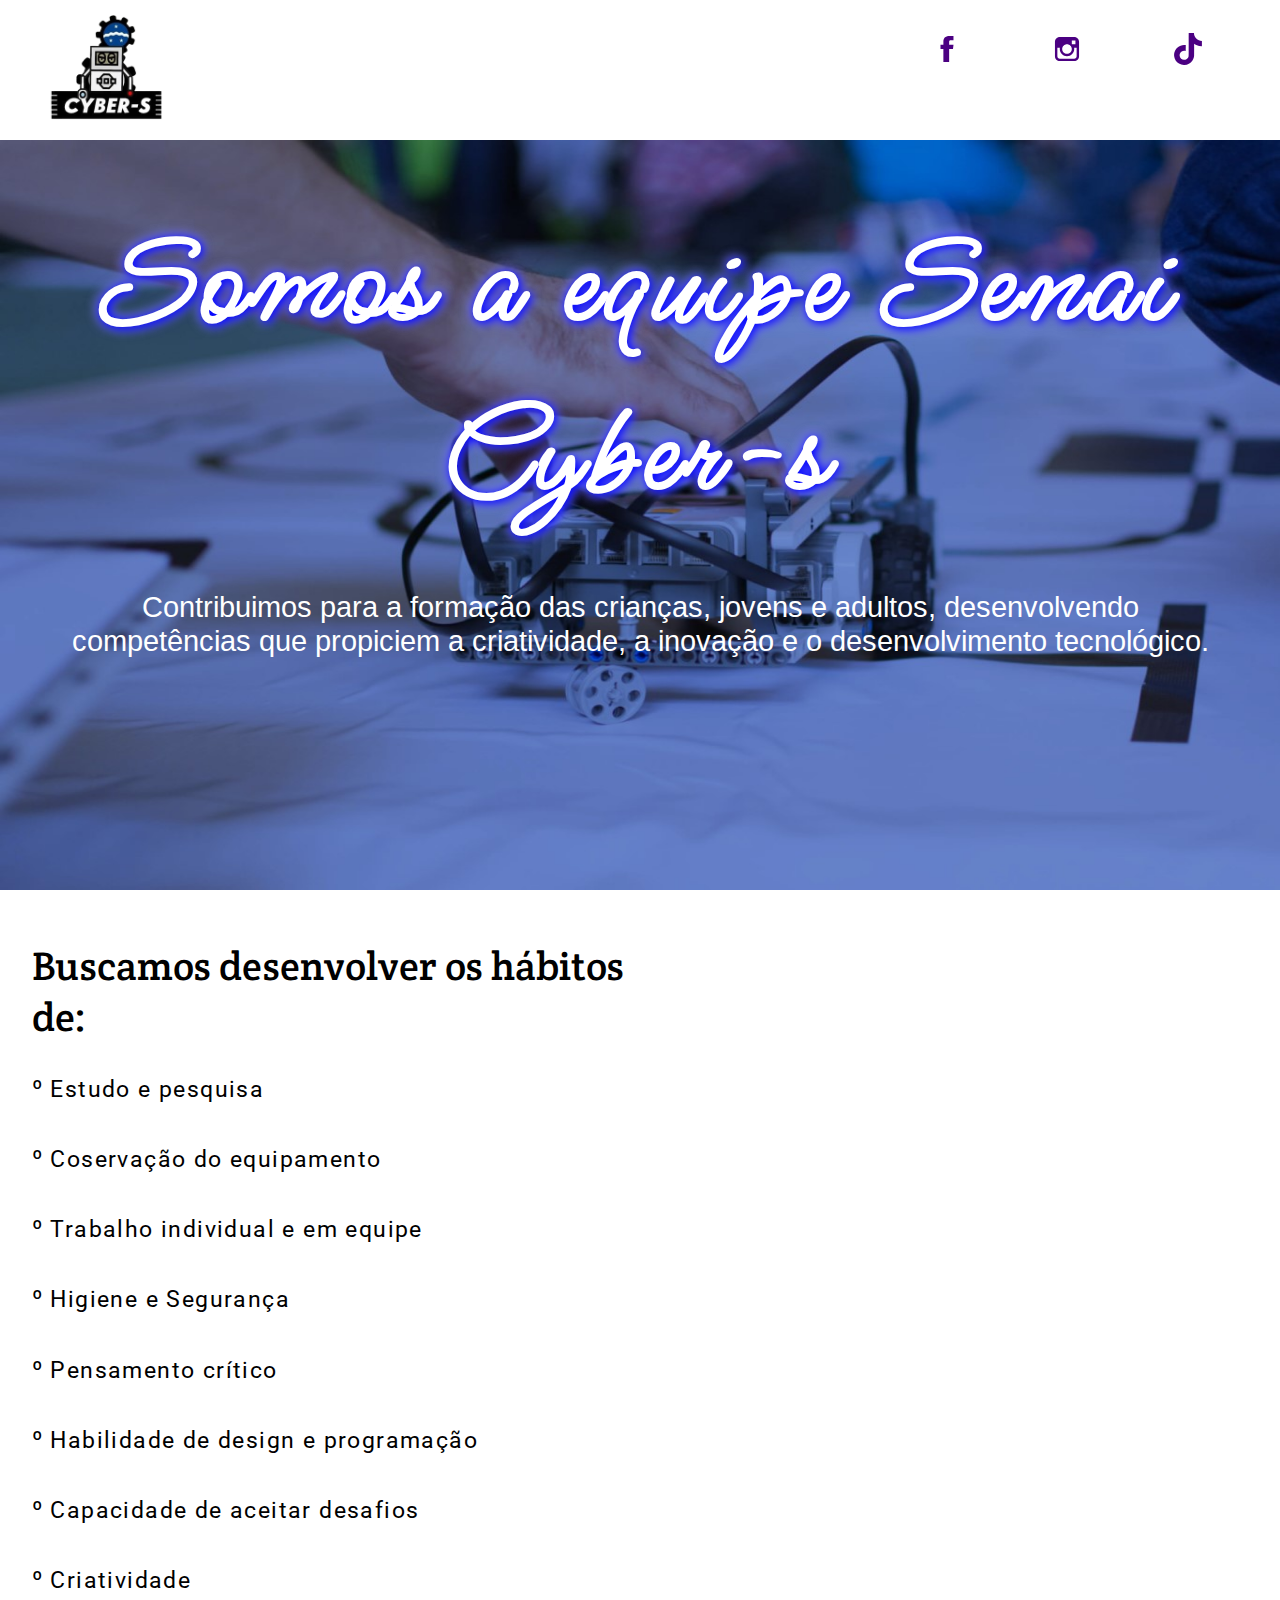
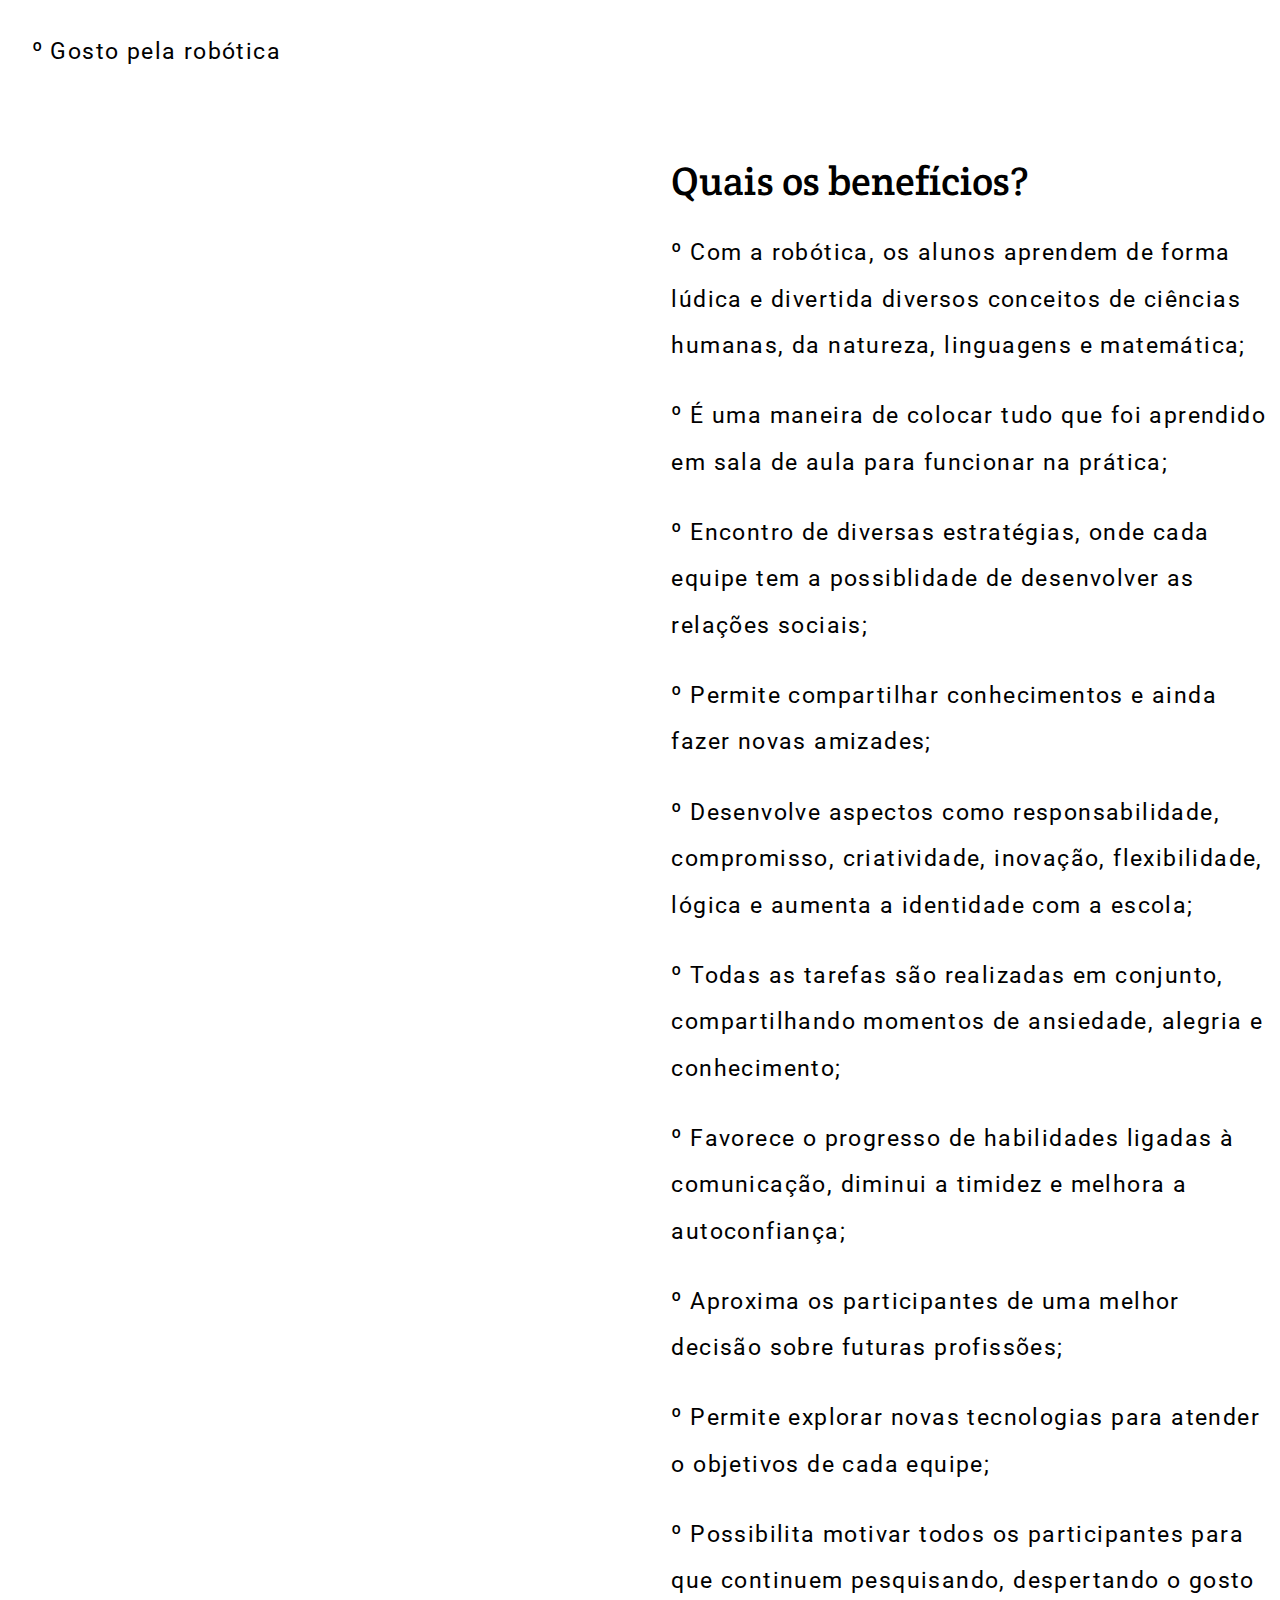
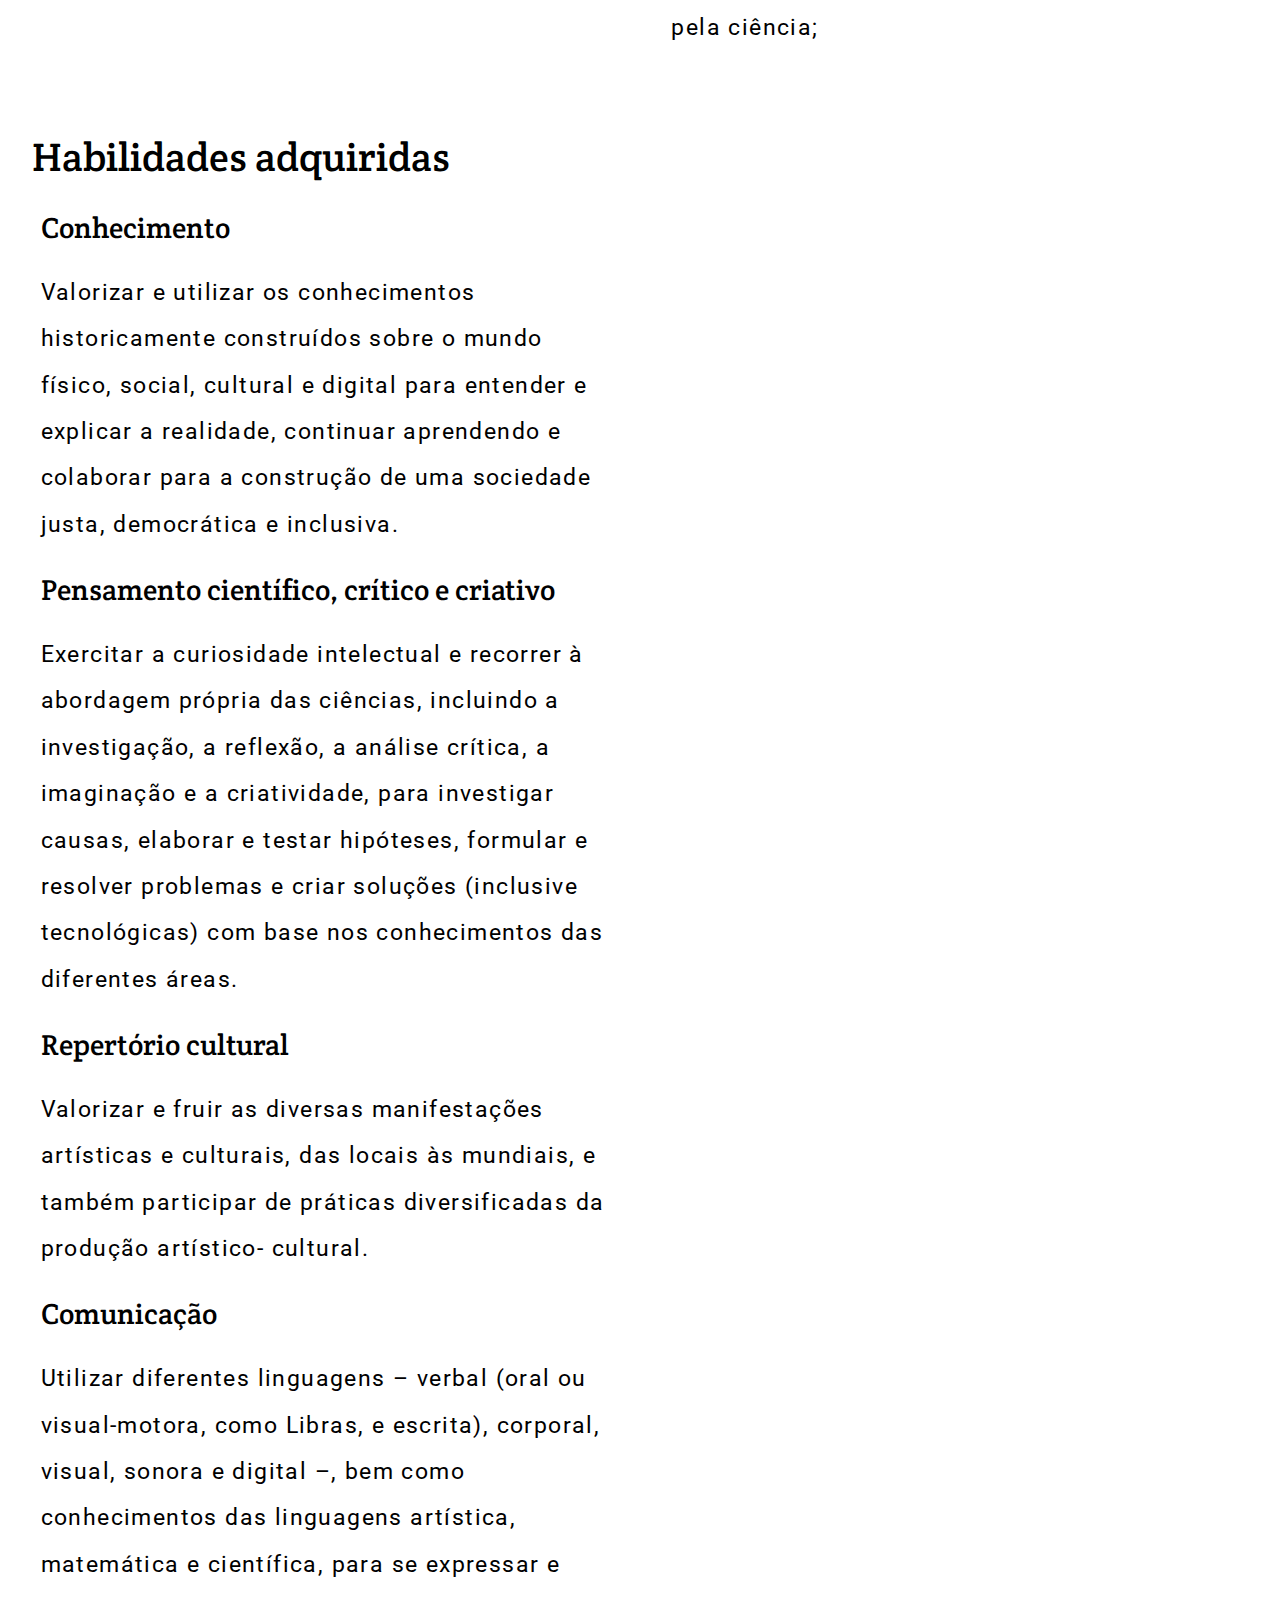
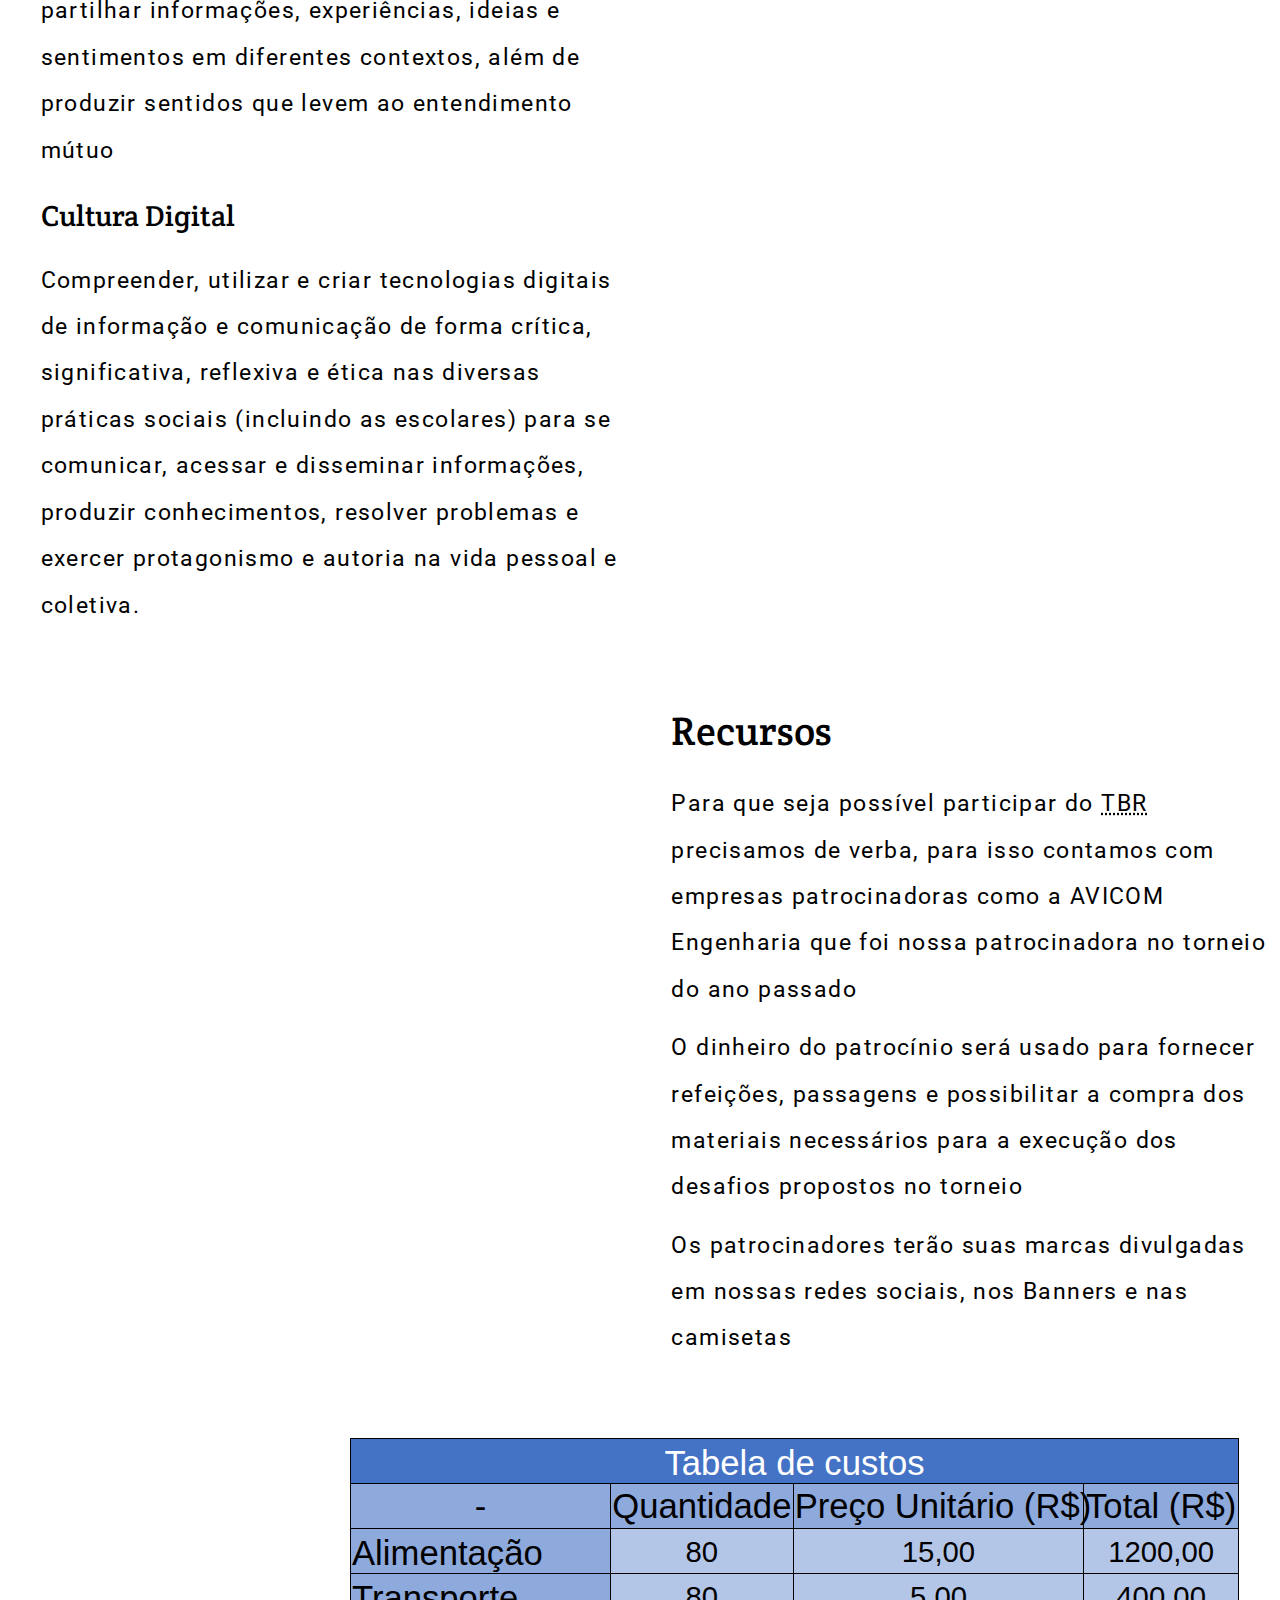
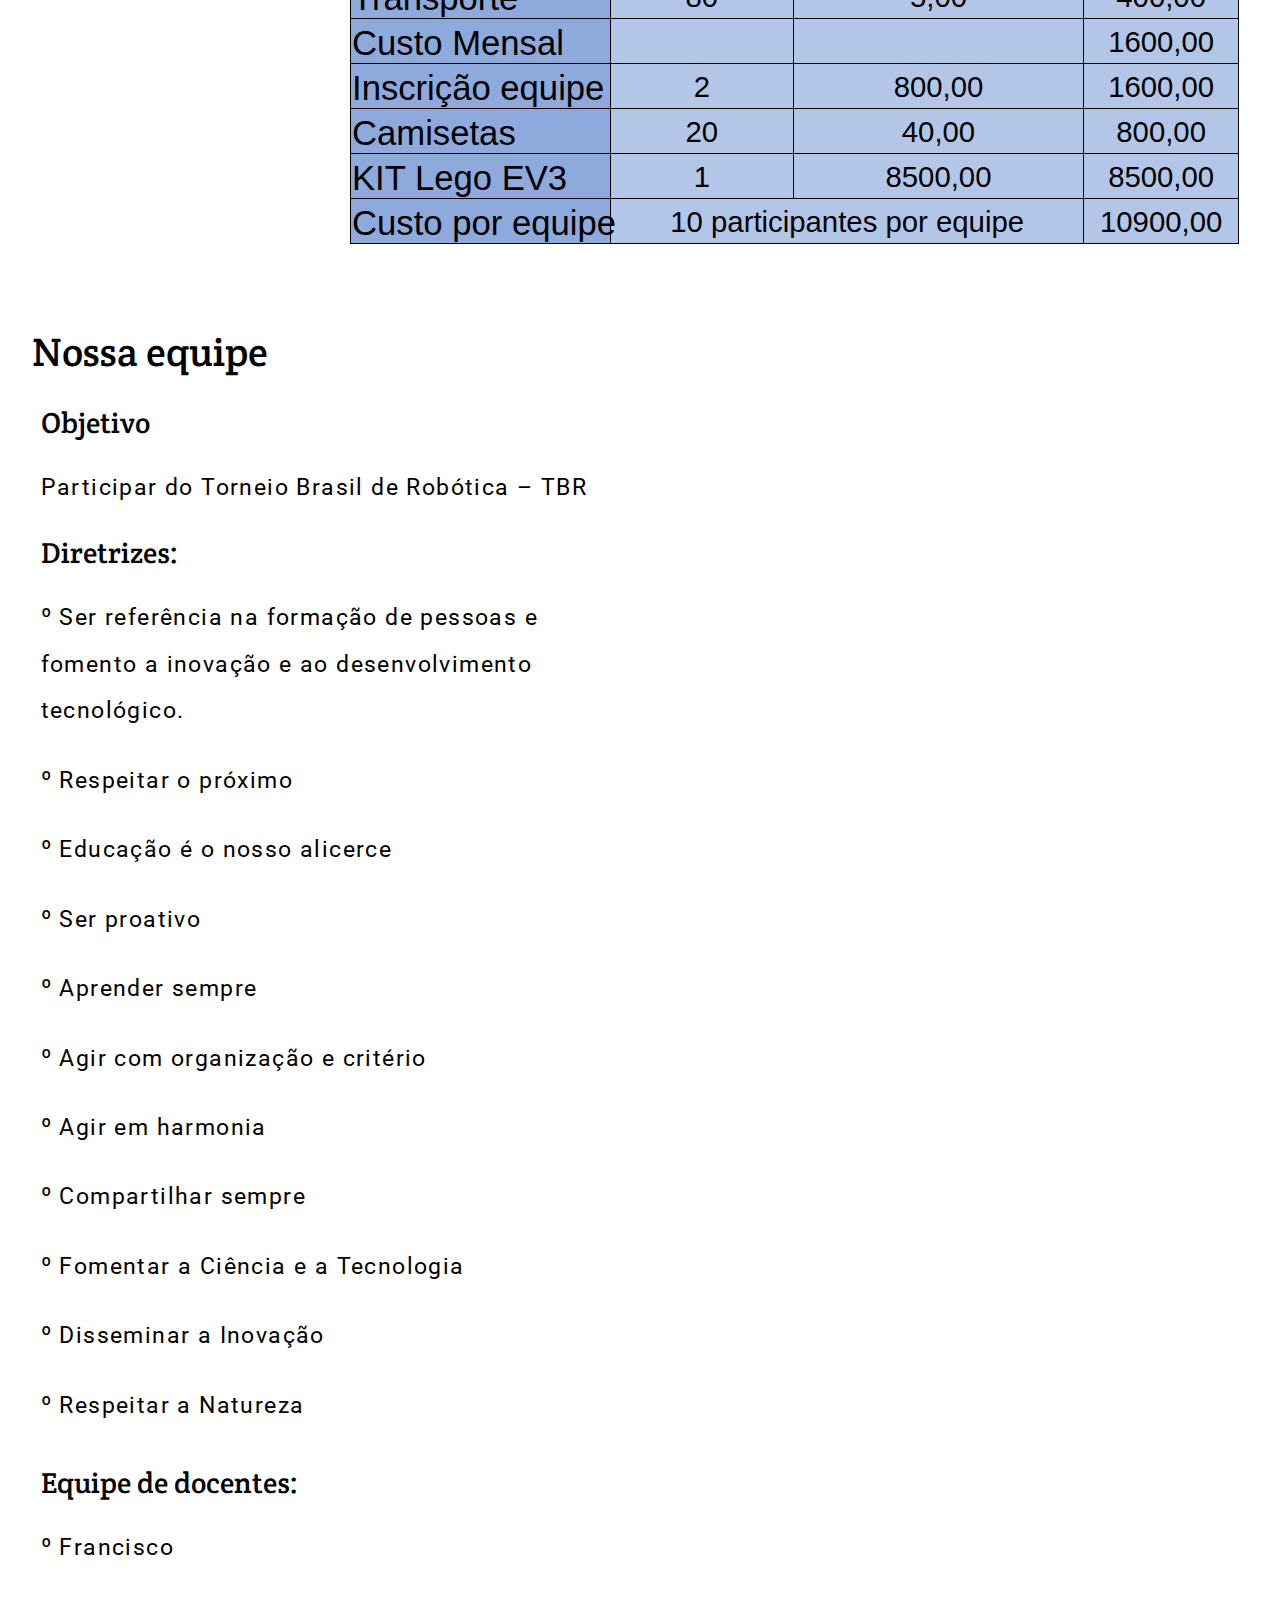
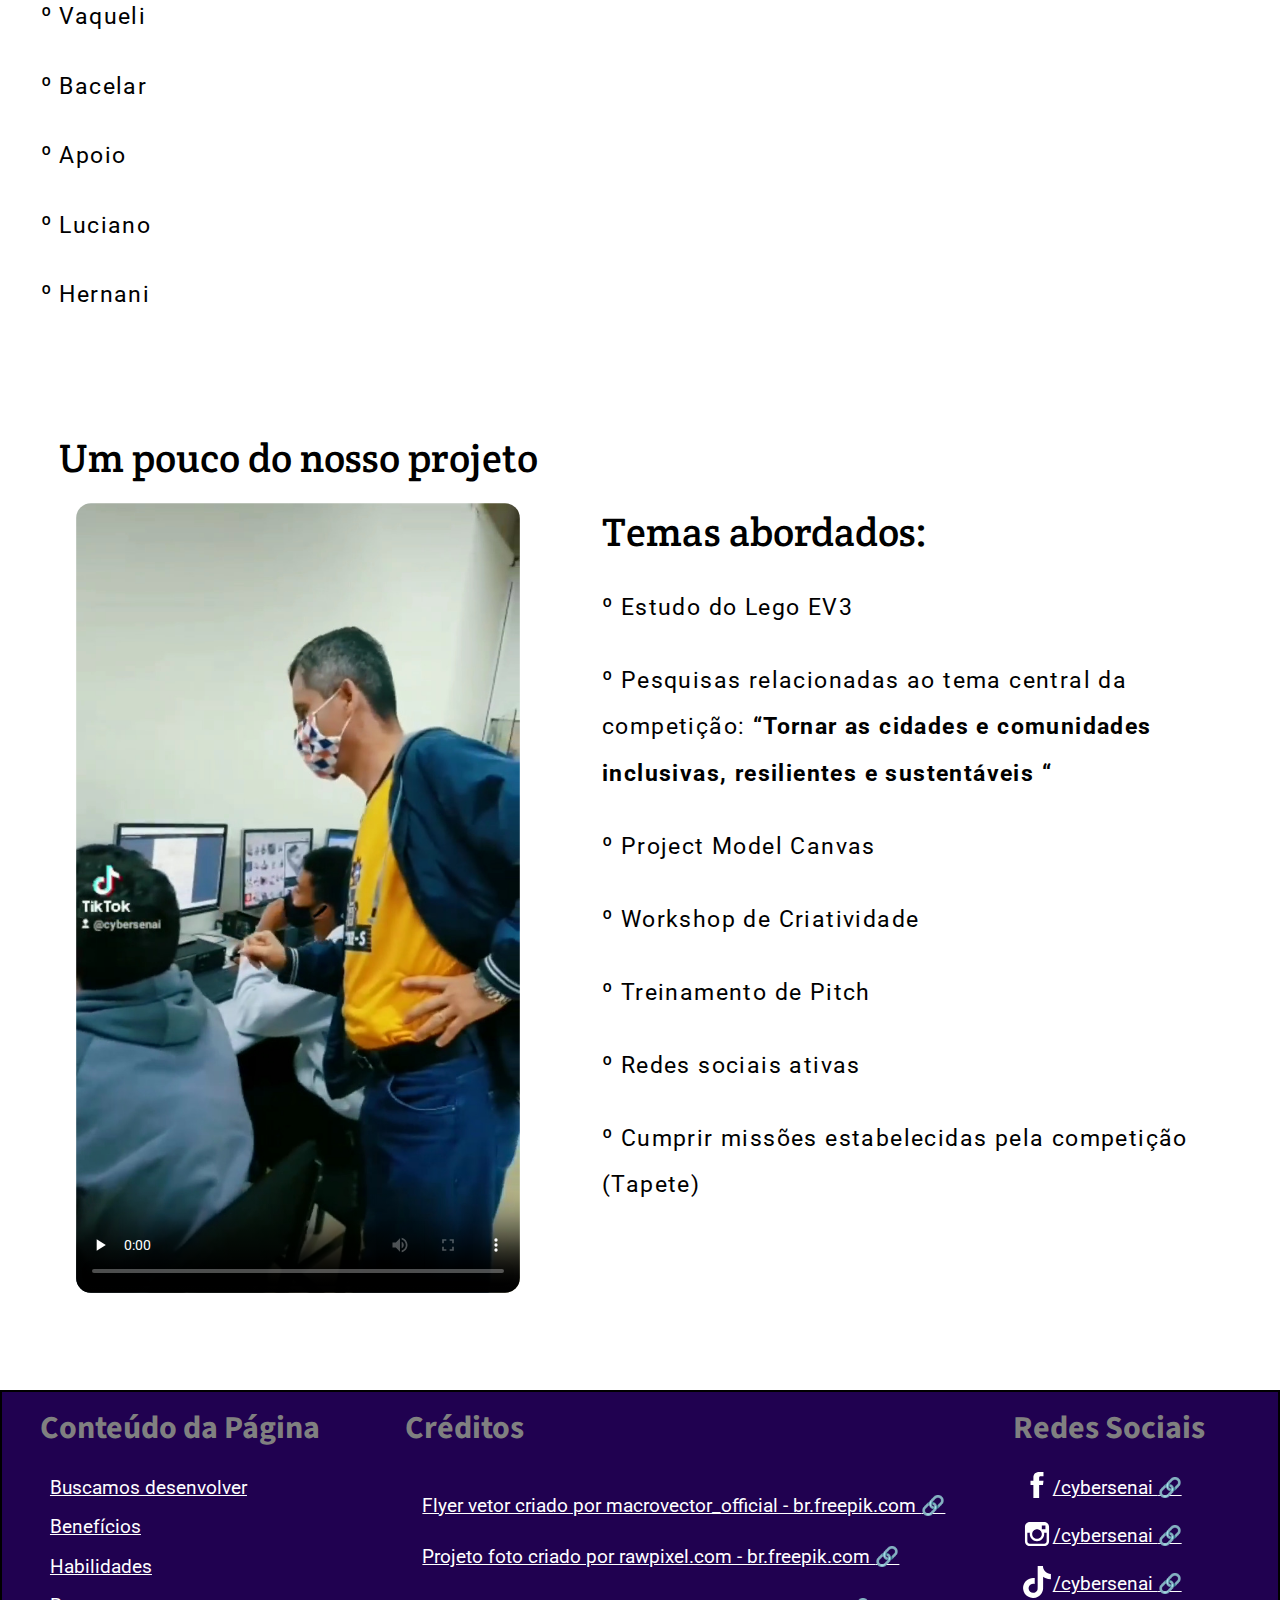
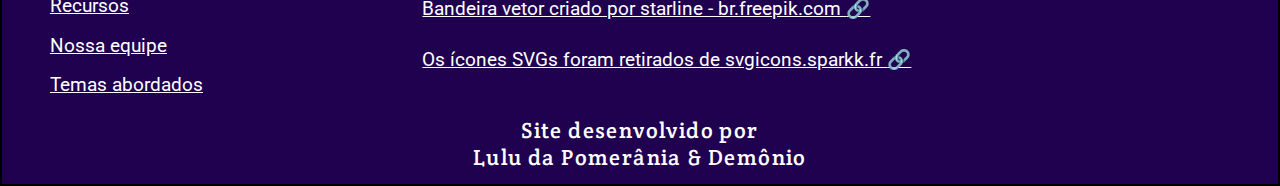
==== index.html @ 899ae7b3 "Upando site pronto" ====
<!DOCTYPE html>
<html lang="pt-br">
<head>
    <meta charset="UTF-8">
    <meta http-equiv="X-UA-Compatible" content="IE=edge">
    <meta name="viewport" content="width=device-width, initial-scale=1.0">
    <link rel="stylesheet" href="assets/css/default.css"/>
    <link rel="stylesheet" href="assets/css/top_bar.css"/>
    <link rel="stylesheet" href="assets/css/home.css"/>
    <link rel="stylesheet" href="assets/css/rodape.css"/>
    <script src="assets/js/home.js"></script>
    <title> Página Inicial - TBR SENAI </title>
</head>
<body>
    <header>
        <nav id="top_bar">
            <ul class="top_bar_list" id="top_bar_interations">
                <!-- Logo do Site -->
                <li class="top_bar_item" id="top_bar_logo">
                    <div id="top_bar_logo_img_container">
                        <a href="./index.html">
                            <img id="top_bar_logo_img" src="assets/imagens/logo.png" alt="Logo do TBR Senai"/>
                        </a>
                    </div>
                </li>
                <!-- Rede Social TBR -->
                <!-- Facebook -->
                <li class="top_bar_item" id="top_bar_fb">
                    <div class="top_bar_sn_container">
                        <a href="https://www.facebook.com/cybersenai" target="_blank">
                            <svg class="top_bar_sn_svg" viewBox="0 0 20 20"><path fill="none" d="M11.344,5.71c0-0.73,0.074-1.122,1.199-1.122h1.502V1.871h-2.404c-2.886,0-3.903,1.36-3.903,3.646v1.765h-1.8V10h1.8v8.128h3.601V10h2.403l0.32-2.718h-2.724L11.344,5.71z"></path></svg>
                        </a>
                    </div>
                </li>
                <!-- Instagram -->
                <li class="top_bar_item" id="top_bar_ig">
                    <div class="top_bar_sn_container">
                        <a href="https://www.instagram.com/cybersenai/" target="_blank">
                            <svg class="top_bar_sn_svg" viewBox="0 0 20 20"><path fill="none" d="M14.52,2.469H5.482c-1.664,0-3.013,1.349-3.013,3.013v9.038c0,1.662,1.349,3.012,3.013,3.012h9.038c1.662,0,3.012-1.35,3.012-3.012V5.482C17.531,3.818,16.182,2.469,14.52,2.469 M13.012,4.729h2.26v2.259h-2.26V4.729z M10,6.988c1.664,0,3.012,1.349,3.012,3.012c0,1.664-1.348,3.013-3.012,3.013c-1.664,0-3.012-1.349-3.012-3.013C6.988,8.336,8.336,6.988,10,6.988 M16.025,14.52c0,0.831-0.676,1.506-1.506,1.506H5.482c-0.831,0-1.507-0.675-1.507-1.506V9.247h1.583C5.516,9.494,5.482,9.743,5.482,10c0,2.497,2.023,4.52,4.518,4.52c2.494,0,4.52-2.022,4.52-4.52c0-0.257-0.035-0.506-0.076-0.753h1.582V14.52z"></path></svg>
                        </a>
                    </div>
                </li>
                <!-- Tik Tok -->
                <li class="top_bar_item" id="top_bar_tw">
                    <div class="top_bar_sn_container">
                        <a href="https://www.tiktok.com/@cybersenai" target="_blank">
                            <svg class="top_bar_sn_svg" viewBox="0 0 24 24"><path fill="currentColor" d="M12.525.02c1.31-.02 2.61-.01 3.91-.02c.08 1.53.63 3.09 1.75 4.17c1.12 1.11 2.7 1.62 4.24 1.79v4.03c-1.44-.05-2.89-.35-4.2-.97c-.57-.26-1.1-.59-1.62-.93c-.01 2.92.01 5.84-.02 8.75c-.08 1.4-.54 2.79-1.35 3.94c-1.31 1.92-3.58 3.17-5.91 3.21c-1.43.08-2.86-.31-4.08-1.03c-2.02-1.19-3.44-3.37-3.65-5.71c-.02-.5-.03-1-.01-1.49c.18-1.9 1.12-3.72 2.58-4.96c1.66-1.44 3.98-2.13 6.15-1.72c.02 1.48-.04 2.96-.04 4.44c-.99-.32-2.15-.23-3.02.37c-.63.41-1.11 1.04-1.36 1.75c-.21.51-.15 1.07-.14 1.61c.24 1.64 1.82 3.02 3.5 2.87c1.12-.01 2.19-.66 2.77-1.61c.19-.33.4-.67.41-1.06c.1-1.79.06-3.57.07-5.36c.01-4.03-.01-8.05.02-12.07z"/></svg>
                        </a>
                    </div>
                </li>
            </ul>
            <ul class="top_bar_list" id="top_bar_pages">
                <li class="top_bar_pages_item top_bar_item">
                    <a class="top_bar_pages_link" href="#"> Página 1</a>
                </li>
                <li class="top_bar_pages_item top_bar_item">
                    <a class="top_bar_pages_link" href="#"> Página 2</a>
                </li>
                <li class="top_bar_pages_item top_bar_item">
                    <a class="top_bar_pages_link" href="#"> Página 3</a>
                </li>
                <li class="top_bar_pages_item top_bar_item">
                    <a class="top_bar_pages_link" href="#"> Página 4</a>
                </li>
            </ul>
        </nav>
    </header>
    <main>
        <article id="home">
            <!-- Banner -->
            <section id="home_banner">
                <!-- Conteúdo -->
                <section id="home_banner_content">
                    <div class="home_banner_content_item" id="home_banner_content_title_container">
                        <h1 id="home_banner_content_title"> Somos a equipe Senai Cyber-s </h1>
                    </div>
                    <div class="home_banner_content_item">
                        <p id="home_banner_text"> 
                            Contribuimos para a formação das crianças, jovens e adultos, desenvolvendo competências que propiciem a criatividade, a inovação e o desenvolvimento tecnológico. 
                        </p>
                    </div>
                </section>
                <!-- Ilustração -->
                <section id="home_banner_ilustration">
                    <picture>
                        <source media="(max-width: 520px)" srcset="assets/imagens/banner_home_500.jpg" type="image/jpeg"/>
                        <source media="(max-width: 820px)" srcset="assets/imagens/banner_home_800.jpg" type="image/jpeg"/>
                        <source media="(max-width: 1386px)" srcset="assets/imagens/banner_home_1366.jpg" type="image/jpeg"/>
                        <source media="(max-width: 1940px)" srcset="assets/imagens/banner_home_1920.jpg" type="image/jpeg"/>
                        <img id="home_banner_ilustration_image" src="assets/imagens/banner_home_2560.jpg" alt="Banner da Página Inicial"/>
                    </picture>
                </section>
            </section>
            <!-- Apresentação / conteúdo principal -->
            <section id="home_presentation">
                <section class="home_presentation_item" id="buscamos_desenvolver">
                    <div class="home_presentation_item_box home_presentation_item_content">
                        <div class="home_presentation_title_container">
                            <h2 class="home_presentation_title home_presentation_title_2"> Buscamos desenvolver os hábitos de: </h2>
                        </div>
                        <div class="home_presentation_text_container">
                            <p class="home_presentation_text home_presentation_listitem">
                                Estudo e pesquisa
                            </p>
                            <p class="home_presentation_text home_presentation_listitem">
                                Coservação do equipamento
                            </p>
                            <p class="home_presentation_text home_presentation_listitem">
                                Trabalho individual e em equipe
                            </p>
                            <p class="home_presentation_text home_presentation_listitem">
                                Higiene e Segurança
                            </p>
                            <p class="home_presentation_text home_presentation_listitem">
                                Pensamento crítico
                            </p>
                            <p class="home_presentation_text home_presentation_listitem">
                                Habilidade de design e programação
                            </p>
                            <p class="home_presentation_text home_presentation_listitem">
                                Capacidade de aceitar desafios
                            </p>
                            <p class="home_presentation_text home_presentation_listitem">
                                Criatividade
                            </p>
                            <p class="home_presentation_text home_presentation_listitem">
                                Gosto pela robótica
                            </p>
                        </div>
                    </div>
                    <div class="home_presentation_item_box home_presentation_item_sample">
                        <div class="home_presentation_ilustration">
                            <picture>
                                <source media="(max-width: 520px)" srcset="assets/imagens/handshake_robot_human_500.jpg" type="image/jpeg"/>
                                <source media="(max-width: 820px)" srcset="assets/imagens/handshake_robot_human_800.jpg" type="image/jpeg"/>
                                <source media="(max-width: 1386px)" srcset="assets/imagens/handshake_robot_human_1366.jpg" type="image/jpeg"/>
                                <source media="(max-width: 1940px)" srcset="assets/imagens/handshake_robot_human_1920.jpg" type="image/jpeg"/>
                                <img class="home_presentation_ilustration_image" id="home_presentation_ilustration_image_1" src="assets/imagens/handshake_robot_human_2560.jpg" alt="Imagem genérica para estética do conteúdo"/>
                            </picture>
                        </div>
                    </div>
                </section>
                <section class="home_presentation_item home_presentation_item_inverse" id="beneficios">
                    <div class="home_presentation_item_box home_presentation_item_content">
                        <div class="home_presentation_title_container">
                            <h2 class="home_presentation_title home_presentation_title_2"> Quais os benefícios? </h2>
                        </div>
                        <div class="home_presentation_text_container">
                            <p class="home_presentation_text home_presentation_listitem">
                                Com a robótica, os  alunos aprendem de forma lúdica e divertida diversos conceitos de ciências humanas, da natureza, linguagens e matemática;
                            </p>
                            <p class="home_presentation_text home_presentation_listitem">
                                É uma maneira de colocar tudo que foi aprendido em sala de aula para funcionar na prática;
                            </p>
                            <p class="home_presentation_text home_presentation_listitem">
                                Encontro de  diversas estratégias, onde cada equipe tem a possiblidade de desenvolver as relações sociais;
                            </p>
                            <p class="home_presentation_text home_presentation_listitem">
                                Permite compartilhar conhecimentos e ainda fazer novas amizades;
                            </p>
                            <p class="home_presentation_text home_presentation_listitem">
                                Desenvolve aspectos como  responsabilidade, compromisso, criatividade, inovação, flexibilidade, lógica e aumenta a identidade  com a escola;
                            </p>
                            <p class="home_presentation_text home_presentation_listitem">
                                Todas as tarefas são realizadas em conjunto, compartilhando momentos de ansiedade, alegria e conhecimento;
                            </p>
                            <p class="home_presentation_text home_presentation_listitem">
                                Favorece o progresso de habilidades ligadas à comunicação, diminui a timidez e melhora a autoconfiança;
                            </p>
                            <p class="home_presentation_text home_presentation_listitem">
                                Aproxima os participantes de uma melhor decisão sobre  futuras profissões;
                            </p>
                            <p class="home_presentation_text home_presentation_listitem">
                                Permite explorar novas tecnologias para atender o objetivos de cada equipe;
                            </p>
                            <p class="home_presentation_text home_presentation_listitem">
                                Possibilita motivar todos os participantes para que continuem pesquisando, despertando o gosto pela ciência;
                            </p>
                        </div>
                    </div>
                    <div class="home_presentation_item_box home_presentation_item_sample">
                        <div class="home_presentation_ilustration">
                            <picture>
                                <source media="(max-width: 520px)" srcset="assets/imagens/face_ia_500.jpg" type="image/jpeg"/>
                                <source media="(max-width: 820px)" srcset="assets/imagens/face_ia_800.jpg" type="image/jpeg"/>
                                <source media="(max-width: 1386px)" srcset="assets/imagens/face_ia_1366.jpg" type="image/jpeg"/>
                                <source media="(max-width: 1940px)" srcset="assets/imagens/face_ia_1920.jpg" type="image/jpeg"/>
                                <img class="home_presentation_ilustration_image" id="home_presentation_ilustration_image_2" src="assets/imagens/face_ia_2560.jpg" alt="Imagem genérica para estética do conteúdo"/>
                            </picture>
                        </div>
                    </div>
                </section>
                <section class="home_presentation_item" id="habilidades">
                    <div class="home_presentation_item_box home_presentation_item_content">
                        <div class="home_presentation_title_container">
                            <h2 class="home_presentation_title home_presentation_title_2"> Habilidades adquiridas </h2>
                        </div>
                        <div class="home_presentation_topicitem">
                            <div class="home_presentation_title_container">
                                <h3 class="home_presentation_title home_presentation_title_3"> Conhecimento </h3>
                            </div>
                            <div class="home_presentation_text_container">
                                <p class="home_presentation_text">
                                    Valorizar e utilizar os conhecimentos historicamente construídos sobre o mundo  físico, social, cultural e digital para entender e explicar a realidade, continuar  aprendendo e colaborar para a construção de uma sociedade justa, democrática  e inclusiva.
                                </p>
                            </div>
                        </div>
                        <div class="home_presentation_topicitem">
                            <div class="home_presentation_title_container">
                                <h3 class="home_presentation_title home_presentation_title_3"> Pensamento científico, crítico e criativo </h3>
                            </div>
                            <div class="home_presentation_text_container">
                                <p class="home_presentation_text">
                                    Exercitar a curiosidade intelectual e recorrer à abordagem própria das ciências,  incluindo a investigação, a reflexão, a análise crítica, a imaginação e a  criatividade, para investigar causas, elaborar e testar hipóteses, formular e  resolver problemas e criar soluções (inclusive tecnológicas) com base nos  conhecimentos das diferentes áreas.
                                </p>
                            </div>
                        </div>
                        <div class="home_presentation_topicitem">
                            <div class="home_presentation_title_container">
                                <h3 class="home_presentation_title home_presentation_title_3"> Repertório cultural </h3>
                            </div>
                            <div class="home_presentation_text_container">
                                <p class="home_presentation_text">
                                    Valorizar e fruir as diversas manifestações artísticas e culturais, das locais às  mundiais, e também participar de práticas diversificadas da produção artístico-  cultural.
                                </p>
                            </div>
                        </div>
                        <div class="home_presentation_topicitem">
                            <div class="home_presentation_title_container">
                                <h3 class="home_presentation_title home_presentation_title_3"> Comunicação </h3>
                            </div>
                            <div class="home_presentation_text_container">
                                <p class="home_presentation_text">
                                    Utilizar diferentes linguagens – verbal (oral ou visual-motora, como Libras, e  escrita), corporal, visual, sonora e digital –, bem como conhecimentos das  linguagens artística, matemática e científica, para se expressar e partilhar  informações, experiências, ideias e sentimentos em diferentes contextos, além  de produzir sentidos que levem ao entendimento mútuo
                                </p>
                            </div>
                        </div>
                        <div class="home_presentation_topicitem">
                            <div class="home_presentation_title_container">
                                <h3 class="home_presentation_title home_presentation_title_3"> Cultura Digital </h3>
                            </div>
                            <div class="home_presentation_text_container">
                                <p class="home_presentation_text">
                                    Compreender, utilizar e criar tecnologias digitais de informação e comunicação  de forma crítica, significativa, reflexiva e ética nas diversas práticas sociais  (incluindo as escolares) para se comunicar, acessar e disseminar informações,  produzir conhecimentos, resolver problemas e exercer protagonismo e autoria  na vida pessoal e coletiva.
                                </p>
                            </div>
                        </div>
                    </div>
                    <div class="home_presentation_item_box home_presentation_item_sample">
                        <div class="home_presentation_ilustration">
                            <picture>
                                <source media="(max-width: 520px)" srcset="assets/imagens/cybers_team2_500.jpg" type="image/jpeg"/>
                                <source media="(max-width: 820px)" srcset="assets/imagens/cybers_team2_800.jpg" type="image/jpeg"/>
                                <source media="(max-width: 1386px)" srcset="assets/imagens/cybers_team2_1366.jpg" type="image/jpeg"/>
                                <source media="(max-width: 1940px)" srcset="assets/imagens/cybers_team2_1920.jpg" type="image/jpeg"/>
                                <img class="home_presentation_ilustration_image" id="home_presentation_ilustration_image_3" src="assets/imagens/cybers_team_2560.jpg" alt="Imagem genérica para estética do conteúdo"/>
                            </picture>
                        </div>
                    </div>
                </section>
                <section class="home_presentation_item home_presentation_item_inverse" id="recursos">
                    <div class="home_presentation_item_box home_presentation_item_content">
                        <div class="home_presentation_title_container">
                            <h2 class="home_presentation_title home_presentation_title_2"> Recursos </h2>
                        </div>
                        <div class="home_presentation_text_container">
                            <p class="home_presentation_text">
                                Para que seja possível participar do 
                                <abbr title="Torneio Brasil de Robótica"> TBR </abbr> 
                                precisamos de verba, 
                                para isso contamos com empresas patrocinadoras como a 
                                <a class="home_presentation_link" href="http://www.avicomengenharia.com/"> AVICOM Engenharia </a>
                                que foi nossa patrocinadora no torneio do ano passado
                            </p>
                            <p class="home_presentation_text">
                                O dinheiro do patrocínio será usado para fornecer refeições, passagens e
                                possibilitar a compra dos materiais necessários para a execução dos desafios 
                                propostos no torneio
                            </p>
                            <p class="home_presentation_text">
                                Os patrocinadores terão suas marcas divulgadas em nossas redes sociais, nos Banners e nas camisetas
                            </p>
                        </div>
                    </div>
                    <div class="home_presentation_item_box home_presentation_item_sample">
                        <div class="home_presentation_ilustration">
                            <picture>
                                <source media="(max-width: 520px)" srcset="assets/imagens/cybers_uniform_500.jpg" type="image/jpeg"/>
                                <source media="(max-width: 820px)" srcset="assets/imagens/cybers_uniform_800.jpg" type="image/jpeg"/>
                                <source media="(max-width: 1386px)" srcset="assets/imagens/cybers_uniform_1366.jpg" type="image/jpeg"/>
                                <source media="(max-width: 1940px)" srcset="assets/imagens/cybers_uniform_1920.jpg" type="image/jpeg"/>
                                <img class="home_presentation_ilustration_image" id="home_presentation_ilustration_image_4" src="assets/imagens/cybers_uniform_2560.jpg" alt="Imagem genérica para estética do conteúdo"/>
                            </picture>
                        </div>
                    </div>
                </section>
                <section class="home_presentation_item home_presentation_item_iframe">
                    <div class="home_presentation_iframe_container">
                        <iframe class="home_presentation_iframe" src="cost_table.htm"></iframe>
                    </div>
                </section>
                <section class="home_presentation_item" id="nossa_equipe">
                    <div class="home_presentation_item_box home_presentation_item_content">
                        <div class="home_presentation_title_container">
                            <h2 class="home_presentation_title home_presentation_title_2"> Nossa equipe </h2>
                        </div>
                        <div class="home_presentation_topicitem">
                            <div class="home_presentation_title_container">
                                <h3 class="home_presentation_title home_presentation_title_3"> Objetivo </h3>
                            </div>
                            <div class="home_presentation_text_container">
                                <p class="home_presentation_text">
                                    Participar do Torneio Brasil de Robótica –  TBR
                                </p>
                            </div>
                        </div>
                        <div class="home_presentation_topicitem">
                            <div class="home_presentation_title_container">
                                <h3 class="home_presentation_title home_presentation_title_3"> Diretrizes: </h3>
                            </div>
                            <div class="home_presentation_text_container">
                                <p class="home_presentation_text home_presentation_listitem">
                                    Ser referência na formação de pessoas e fomento a inovação e ao desenvolvimento tecnológico.
                                </p>
                                <p class="home_presentation_text home_presentation_listitem">
                                    Respeitar o próximo
                                </p>
                                <p class="home_presentation_text home_presentation_listitem">
                                    Educação é o nosso alicerce
                                </p>
                                <p class="home_presentation_text home_presentation_listitem">
                                    Ser proativo
                                </p>
                                <p class="home_presentation_text home_presentation_listitem">
                                    Aprender sempre
                                </p>
                                <p class="home_presentation_text home_presentation_listitem">
                                    Agir com organização e critério
                                </p>
                                <p class="home_presentation_text home_presentation_listitem">
                                    Agir em harmonia
                                </p>
                                <p class="home_presentation_text home_presentation_listitem">
                                    Compartilhar sempre
                                </p>
                                <p class="home_presentation_text home_presentation_listitem">
                                    Fomentar a Ciência e a Tecnologia
                                </p>
                                <p class="home_presentation_text home_presentation_listitem">
                                    Disseminar a Inovação
                                </p>
                                <p class="home_presentation_text home_presentation_listitem">
                                    Respeitar a Natureza
                                </p>
                            </div>
                        </div>
                        <div class="home_presentation_topicitem">
                            <div class="home_presentation_title_container">
                                <h3 class="home_presentation_title home_presentation_title_3"> Equipe de docentes: </h3>
                            </div>
                            <div class="home_presentation_text_container">
                                <p class="home_presentation_text home_presentation_listitem">
                                    Francisco
                                </p>
                                <p class="home_presentation_text home_presentation_listitem">
                                    Vaqueli
                                </p>
                                <p class="home_presentation_text home_presentation_listitem">
                                    Bacelar
                                </p>
                                <p class="home_presentation_text home_presentation_listitem">
                                    Apoio
                                </p>
                                <p class="home_presentation_text home_presentation_listitem">
                                    Luciano
                                </p>
                                <p class="home_presentation_text home_presentation_listitem">
                                    Hernani
                                </p>
                            </div>
                        </div>
                    </div>
                    <div class="home_presentation_item_box home_presentation_item_sample">
                        <div class="home_presentation_ilustration">
                            <picture>
                                <source media="(max-width: 520px)" srcset="assets/imagens/cybers_team_500.jpg" type="image/jpeg"/>
                                <source media="(max-width: 820px)" srcset="assets/imagens/cybers_team_800.jpg" type="image/jpeg"/>
                                <source media="(max-width: 1386px)" srcset="assets/imagens/cybers_team_1366.jpg" type="image/jpeg"/>
                                <source media="(max-width: 1940px)" srcset="assets/imagens/cybers_team_1920.jpg" type="image/jpeg"/>
                                <img class="home_presentation_ilustration_image" id="home_presentation_ilustration_image_5" src="assets/imagens/cybers_team_2560.jpg" alt="Imagem genérica para estética do conteúdo"/>
                            </picture>
                        </div>
                        <div class="home_presentation_ilustration">
                            <img class="home_presentation_ilustration_image" id="home_presentation_ilustration_image_6" src="assets/imagens/professor_explicando.jpg" alt="Imagem dos integrantes do grupo Cyber-S SENAI"/>
                        </div>
                    </div>
                </section>
                <section class="home_presentation_item home_presentation_item_inverse" id="temas">
                    <div class="home_presentation_item_content">
                        <div class="home_presentation_title_container">
                            <h3 class="home_presentation_title home_presentation_title_2"> Temas abordados: </h3>
                        </div>
                        <div class="home_presentation_text_container">
                            <p class="home_presentation_text home_presentation_listitem">
                                Estudo do Lego EV3
                            </p>
                            <p class="home_presentation_text home_presentation_listitem">
                                Pesquisas relacionadas ao tema central da competição: 
                                <span class="home_presentation_text_focus">“Tornar as cidades e comunidades inclusivas, resilientes e sustentáveis “</span>
                            </p>
                            <p class="home_presentation_text home_presentation_listitem">
                                Project Model Canvas
                            </p>
                            <p class="home_presentation_text home_presentation_listitem">
                                Workshop de Criatividade
                            </p>
                            <p class="home_presentation_text home_presentation_listitem">
                                Treinamento de Pitch
                            </p>
                            <p class="home_presentation_text home_presentation_listitem">
                                Redes sociais ativas
                            </p>
                            <p class="home_presentation_text home_presentation_listitem">
                                Cumprir missões estabelecidas pela competição (Tapete)
                            </p>
                        </div>
                    </div>
                    <div class="home_presentation_item_box home_presentation_item_audiovisual">
                        <div class="home_presentation_title_container">
                            <h2 class="home_presentation_title home_presentation_title_2"> Um pouco do nosso projeto </h2>
                        </div>
                        <video class="home_presentation_video" poster="assets/imagens/preview_demo_project.jpg" controls preload="none">
                            <source src="assets/videos/demo_project.mp4" type="video/mp4">
                            <source src="assets/videos/demo_project.ogg" type="video/ogg">
                            Seu navegador não oferece suporte para vídeos HTML
                        </video>
                    </div>
                </section>
            </section>
        </article>
    </main>
    <footer>
        <section id="rodape">
            <section id="rodape_content">
                <section class="rodape_section" id="rodape_page_titles_links">
                    <div class="rodape_section_content">
                        <div class="rodape_section_content_title_container">
                            <h3 class="rodape_section_content_title"> Conteúdo da Página </h3>
                        </div>
                        <div class="rodape_section_content_list_container">
                            <ul class="rodape_section_content_list">
                                <li class="rodape_section_content_listitem">
                                    <a class="rodape_link" href="#buscamos_desenvolver"> Buscamos desenvolver </a>
                                </li>
                                <li class="rodape_section_content_listitem">
                                    <a class="rodape_link" href="#beneficios"> Benefícios </a>
                                </li>
                                <li class="rodape_section_content_listitem">
                                    <a class="rodape_link" href="#habilidades"> Habilidades </a>
                                </li>
                                <li class="rodape_section_content_listitem">
                                    <a class="rodape_link" href="#recursos"> Recursos </a>
                                </li>
                                <li class="rodape_section_content_listitem">
                                    <a class="rodape_link" href="#nossa_equipe"> Nossa equipe </a>
                                </li>
                                <li class="rodape_section_content_listitem">
                                    <a class="rodape_link" href="#temas"> Temas abordados </a>
                                </li>
                            </ul>
                        </div>
                    </div>
                </section>
                <section class="rodape_section">
                    <div class="rodape_section_content_title_container">
                        <h3 class="rodape_section_content_title"> Créditos </h3>
                    </div>
                    <div class="rodape_section_content_list_container">
                        <ul class="rodape_section_content_list">
                            <li class="rodape_section_content_listitem">
                                <a class="rodape_link rodape_link_extern" href='https://br.freepik.com/fotos-vetores-gratis/flyer' target="_blank"> Flyer vetor criado por macrovector_official - br.freepik.com </a>
                            </li>
                            <li class="rodape_section_content_listitem">
                                <a class="rodape_link rodape_link_extern" href='https://br.freepik.com/fotos-vetores-gratis/projeto' target="_blank"> Projeto foto criado por rawpixel.com - br.freepik.com </a>
                            </li>
                            <li class="rodape_section_content_listitem">
                                <a class="rodape_link rodape_link_extern" href='https://br.freepik.com/fotos-vetores-gratis/bandeira' target="_blank"> Bandeira vetor criado por starline - br.freepik.com </a>
                            </li>
                            <li class="rodape_section_content_listitem">
                                <a class="rodape_link rodape_link_extern" href='http://svgicons.sparkk.fr/' target="_blank"> Os ícones SVGs foram retirados de svgicons.sparkk.fr </a>
                            </li>
                        </ul>
                    </div>
                </section>
                <section class="rodape_section">
                    <div class="rodape_section_content_title_container">
                        <h3 class="rodape_section_content_title"> Redes Sociais </h3>
                    </div>
                    <div class="rodape_section_content_list_container">
                        <ul class="rodape_section_content_list">
                            <!-- Facebook -->
                            <li class="rodape_section_content_listitem rodape_section_content_listitem_social">
                                <div class="listitem_social_svg_container">
                                    <svg class="top_bar_sn_svg" viewBox="0 0 20 20"><path fill="none" d="M11.344,5.71c0-0.73,0.074-1.122,1.199-1.122h1.502V1.871h-2.404c-2.886,0-3.903,1.36-3.903,3.646v1.765h-1.8V10h1.8v8.128h3.601V10h2.403l0.32-2.718h-2.724L11.344,5.71z"></path></svg>
                                </div>
                                <div class="listitem_social_link_container">
                                    <a class="rodape_link rodape_link_extern" href="https://www.facebook.com/cybersenai" target="_blank"> /cybersenai </a>
                                </div>
                            </li>
                            <!-- Instagram -->
                            <li class="rodape_section_content_listitem rodape_section_content_listitem_social">
                                <div class="listitem_social_svg_container">
                                    <svg class="top_bar_sn_svg" viewBox="0 0 20 20"><path fill="none" d="M14.52,2.469H5.482c-1.664,0-3.013,1.349-3.013,3.013v9.038c0,1.662,1.349,3.012,3.013,3.012h9.038c1.662,0,3.012-1.35,3.012-3.012V5.482C17.531,3.818,16.182,2.469,14.52,2.469 M13.012,4.729h2.26v2.259h-2.26V4.729z M10,6.988c1.664,0,3.012,1.349,3.012,3.012c0,1.664-1.348,3.013-3.012,3.013c-1.664,0-3.012-1.349-3.012-3.013C6.988,8.336,8.336,6.988,10,6.988 M16.025,14.52c0,0.831-0.676,1.506-1.506,1.506H5.482c-0.831,0-1.507-0.675-1.507-1.506V9.247h1.583C5.516,9.494,5.482,9.743,5.482,10c0,2.497,2.023,4.52,4.518,4.52c2.494,0,4.52-2.022,4.52-4.52c0-0.257-0.035-0.506-0.076-0.753h1.582V14.52z"></path></svg>
                                </div>
                                <div class="listitem_social_link_container">
                                    <a class="rodape_link rodape_link_extern" href="https://www.instagram.com/cybersenai/" target="_blank"> /cybersenai </a>
                                </div>
                            </li>
                            <!-- Tik Tok -->
                            <li class="rodape_section_content_listitem rodape_section_content_listitem_social">
                                <div class="listitem_social_svg_container">
                                    <svg class="top_bar_sn_svg" viewBox="0 0 24 24"><path fill="currentColor" d="M12.525.02c1.31-.02 2.61-.01 3.91-.02c.08 1.53.63 3.09 1.75 4.17c1.12 1.11 2.7 1.62 4.24 1.79v4.03c-1.44-.05-2.89-.35-4.2-.97c-.57-.26-1.1-.59-1.62-.93c-.01 2.92.01 5.84-.02 8.75c-.08 1.4-.54 2.79-1.35 3.94c-1.31 1.92-3.58 3.17-5.91 3.21c-1.43.08-2.86-.31-4.08-1.03c-2.02-1.19-3.44-3.37-3.65-5.71c-.02-.5-.03-1-.01-1.49c.18-1.9 1.12-3.72 2.58-4.96c1.66-1.44 3.98-2.13 6.15-1.72c.02 1.48-.04 2.96-.04 4.44c-.99-.32-2.15-.23-3.02.37c-.63.41-1.11 1.04-1.36 1.75c-.21.51-.15 1.07-.14 1.61c.24 1.64 1.82 3.02 3.5 2.87c1.12-.01 2.19-.66 2.77-1.61c.19-.33.4-.67.41-1.06c.1-1.79.06-3.57.07-5.36c.01-4.03-.01-8.05.02-12.07z"/></svg>
                                </div>
                                <div class="listitem_social_link_container">
                                    <a class="rodape_link rodape_link_extern" href="https://www.tiktok.com/@cybersenai"  target="_blank"> /cybersenai </a>
                                </div>
                            </li>
                        </ul>
                    </div>
                </section>
            </section>
            <section id="rodape_credits_development">
                <div id="rodape_credits_development_text_container">
                    <span id="rodape_credits_development_text"> Site desenvolvido por <br/> Lulu da Pomerânia & Demônio </span>
                </div>
            </section>
        </section>
    </footer>
</body>
</html>
---- assets/css/default.css ----
* { margin: 0; padding: 0; box-sizing: border-box; }

body { overflow-x: hidden; }

/* Listas */
ul { list-style: none; }

li { list-style: none; display: inline-block; }

/* Links */
a { text-decoration: none; color: black; }

/* Imagens */
img { width: 100%; }

/* Removendo borda de foco */
textarea:focus, input:focus, select:focus { box-shadow: 0 0 0 0; border: 0 none; outline: 0; }

/* Removendo o 'X' da barra de busca */
/* Removendo de Internet Explorer */
input[type=search]::-ms-clear { display: none; width : 0; height: 0; }
input[type=search]::-ms-reveal { display: none; width : 0; height: 0; }

/* Removendo de Google */
input[type="search"]::-webkit-search-decoration, input[type="search"]::-webkit-search-cancel-button, 
input[type="search"]::-webkit-search-results-button, input[type="search"]::-webkit-search-results-decoration { display: none; }

/* Barra de rolagem */
/* ::-webkit-scrollbar { width: 5px; }
::-webkit-scrollbar-track { background-color: var(--color-pallet-3); }
::-webkit-scrollbar-thumb { border-radius: 10px; } */
---- assets/css/top_bar.css ----
/* -------------------------------------------------------------------------------- */
/* Fontes externas */
/* Arimo */
@import url('https://fonts.googleapis.com/css2?family=Arimo&display=swap');

/* -------------------------------------------------------------------------------- */
/* Estilização */
/* Menu no topo da página (top_bar) */
#top_bar {
    width: 100%;
    padding: 0% 2.5%;
    margin-bottom: 40px;
}

#top_bar_logo {
    flex-grow: 10;
    height: 100px;
}

#top_bar_logo_img {
    max-height: 150px;
    max-width: 150px;
}

/* Classes */
.top_bar_list {
    display: flex;
    align-items: center;
}

.top_bar_item {
    flex-grow: 1;
}

.top_bar_sn_container {
    padding-top: 8px;
    width: 50px;
    height: 50px;
    border-radius: 50%;
    text-align: center;
    margin: auto;
    transition: .2s;
}

.top_bar_sn_container:hover {
    background-color: #4B0082;
}

.top_bar_sn_container:hover .top_bar_sn_svg path {
    fill: whitesmoke;
}

/* SVG */
.top_bar_sn_svg {
    width: 2em;
    height: 2em;
}

.top_bar_sn_svg path,
.top_bar_sn_svg polygon,
.top_bar_sn_svg rect {
    fill: #4B0082;
}

.top_bar_sn_svg circle {
    stroke: #4B0082;
    stroke-width: 1;
}

/* -------------------------------------------------------------------------------- */
/* Acesso rápido à outras páginas (top_bar_pages) */
#top_bar_pages {
    display: none;
    justify-content: flex-end;
}

/* Classes */
.top_bar_pages_item {
    transition: .2s;
    flex-grow: 0;
    margin: .7% 3%;
    width: 5%;
}

.top_bar_pages_item:hover {
    background-color: #4B0082;
}

.top_bar_pages_item:hover .top_bar_pages_link {
    color: white;
}

.top_bar_pages_link {
    font-family: 'Arimo';
    font-size: 1.1em;
    color: #4B0082;
}
---- assets/css/home.css ----
/* Fontes externas */
/* Roboto */
@import url('https://fonts.googleapis.com/css2?family=Roboto:wght@300&display=swap');
/* Alegreya */
@import url('https://fonts.googleapis.com/css2?family=Alegreya&display=swap');

/* Great Vibes */
@import url('https://fonts.googleapis.com/css2?family=Great+Vibes&display=swap');

/* Crete Round */
@import url('https://fonts.googleapis.com/css2?family=Crete+Round&display=swap');

/* Ms Madi */
@import url('https://fonts.googleapis.com/css2?family=Ms+Madi&display=swap');

/* -------------------------------------------------------------------------------- */
/* Estilização */
/* Banner (home_banner) */
/* IDs */
#home_banner_content {
    position: absolute;
    text-align: center;
    width: 100%;
    margin-top: 3%;
    padding: 0% 2%
}

#home_banner_content_title {
    font-size: 8em;
    font-family: 'Ms Madi';
    color: white;
    text-shadow: 2px 2px 10px blue, 0 0 .1em blue, 0 0 .1em white;
    letter-spacing: 8px;
}

#home_banner_text {
    font-size:  1.8em;
    font-family: 'Arimo';
    color: white;
}

#home_banner_ilustration {
    height: 750px
}

#home_banner_ilustration_image {
    height: 750px
}

/* Classes */
.home_banner_content_item {
    padding: 2%;
}

/* -------------------------------------------------------------------------------- */
/* Apresentação da equipe - Conteúdo principal (home_presentation) */
#home_presentation {
    padding: 50px 1% 0% 1%;
}

/* Classes */
.home_presentation_item {
    display: flex;
    padding-bottom: 5%;
    justify-content: space-between;
}

.home_presentation_item_inverse {
    flex-direction: row-reverse;
}

.home_presentation_item_box {
    width: 49%;
    align-items: stretch;
}

.home_presentation_item_content {
    flex-direction: column;
    justify-content: center;
    padding-left: 1.5%;
    display: flex;
}

.home_presentation_item_sample {
    flex-direction: column;
    justify-content: space-around;
    text-align: center;
    display: flex;
}

.home_presentation_item_audiovisual {
    width: 100%;
    text-align: center;
    padding: 2%;
}

.home_presentation_item_iframe {
    padding-right: 2%;
    width: 100%;
}

.home_presentation_topicitem {
    padding: 1.5%;
}

.home_presentation_title_container {
    margin-bottom: 3%;
}

.home_presentation_title {
    font-family: 'Crete Round';
    font-weight: lighter;
}

.home_presentation_title_2 {
    font-size: 2.5em;
}

.home_presentation_title_3 {
    font-size: 1.8em;
}

.home_presentation_ilustration_image {
    border-radius: 20%;
    width: 90%;
    opacity: 0;
}

.home_presentation_video {
    height: 800px;
    border-radius: 20px;
    padding: 1%;
}

.home_presentation_iframe_container {
    text-align: right;
    width: 100%;
    padding-right: 0% 2%;
    overflow-x: auto;
}

.home_presentation_iframe {
    width: 900px;
    height: 430px;
    border: none;
}

.home_presentation_text {
    font-family: 'Roboto';
    font-size: 1.45em;
    letter-spacing: 1.4px;
    line-height: 2;
    padding: 1% 0%;
}

.home_presentation_listitem {
    margin-bottom: 2%;
}

.home_presentation_listitem::before {
    content: "º ";
}

.home_presentation_text_focus {
    font-weight: bolder;
}

/* -------------------------------------------------------------------------------- */
/* Responsivo */
/* 768px */
@media (max-width: 788px) {
    /* Banner (home_banner) */
    /* IDs */
    #home_banner_ilustration {
        height: 670px;
    }

    #home_banner_ilustration_image {
        height: 670px;
    }

    /* -------------------------------------------------------------------------------- */
    /* Apresentação da equipe - Conteúdo principal (home_presentation) */
    /* Classes */
    #home_banner_content_title {
        font-size: 7em;
    }

    .home_presentation_item {
        flex-direction: column;
    }

    .home_presentation_item_box {
        width: 100%;
    }

    .home_presentation_iframe_container {
        width: 750px;
    }
}

/* 425px */
@media (max-width: 445px) {
    #home_banner_content {
        padding: 0;
    }

    #home_banner_content_title {
        padding-top: 30px;
        font-size: 4em;
    }

    #home_banner_text {
        font-size: 1.4em;
    }
    
    #home_banner_ilustration {
        height: 520px;
    }

    #home_banner_ilustration_image {
        height: 520px;
    }

    .home_presentation_title {
        padding-left: 2%;
    }

    .home_presentation_title_2 {
        font-size: 2em;
    }

    .home_presentation_title_3 {
        font-size: 1.5em;
    }

    .home_presentation_video {
        height: 700px;
    }

    .home_presentation_iframe_container {
        width: 420px;
    }

    .home_presentation_text {
        padding-left: 4%;
        font-size: 1.1em;
    }
}

/* 375px */
@media (max-width: 395px) {
    #home_banner_content_title {
        font-size: 2.6em;
        padding-top: 60px;
        padding-bottom: 50px;
    }

    #home_banner_text {
        font-size: 1.5em;
    }
    .home_presentation_video {
        height: 610px;
    }

    .home_presentation_iframe_container {
        width: 330px;
    }
}

/* 320px */
@media (max-width: 340px) {
    #home_banner_content_title {
        font-family: 'Arimo';
        font-size: 3em;
        padding-bottom: 20px;
    }

    #home_banner_text {
        font-size: 1.5em;
    }

    .home_presentation_video {
        height: 540px;
    }

    .home_presentation_iframe_container {
        width: 310px;
    }
}

/* -------------------------------------------------------------------------------- */
/* Animações */
@keyframes appear_image_v1 {
    from {
        opacity: 0;
        width: 20%;
        border-radius: 0%;
    } to {
        opacity: 1;
        width: 90%;
        border-radius: 20%;
    }
}

@keyframes appear_image_v2 {
    from {
        opacity: 0;
        transform: rotateY(180deg);
    } to {
        opacity: 1;
        transform: rotateY(360deg);
    }
}

@keyframes appear_image_v3 {
    from {
        opacity: 0;
        transform: scale(5);
    } to {
        opacity: 1;
        transform: scale(1);
    }
}

@keyframes appear_image_v4 {
    from {
        opacity: 0;
        transform: rotateY(180deg);
        padding-right: 90%;
    } to {
        opacity: 1;
        transform: rotateY(360deg);
        padding-right: 0%;
    }
}

@keyframes appear_image_v5 {
    from {
        opacity: 0;
        margin-bottom: 10%;
        margin-left: -70%;
    } to {
        opacity: 1;
        margin-bottom: 0%;
        margin-left: 0%;
    }
}

@keyframes appear_image_v6 {
    from {
        opacity: 0;
    } to {
        opacity: 1;
    }
}
---- assets/css/rodape.css ----
/* Fontes externas */
/* Source Sans Pro */
@import url('https://fonts.googleapis.com/css2?family=Source+Sans+Pro:wght@300&display=swap');

/* -------------------------------------------------------------------------------- */
/* Estilização */
/* Rodape (rodape) */
/* IDs */
#rodape {
    border: 2px solid black;
    background-color: #200150;
}

#rodape_content {
    display: flex;
    padding: 1% 1%;
}

#rodape_credits_development {
    margin-bottom: 1%;
}

#rodape_credits_development_text_container {
    text-align: center;
}

#rodape_credits_development_text {
    color: white;
    font-size: 1.35em;
    font-family: 'Crete Round';
    letter-spacing: 1.4px;
    width: 100%;
}

/* Classes */
.rodape_section {
    flex-grow: 1;
    padding-left: 2%;
}

.rodape_section_content_title {
    font-size: 2em;
    font-family: 'Source Sans Pro';
    color: gray;
}


.rodape_section_content_list_container {
    margin-top: 5%;
    padding-left: 3%;
}

.rodape_section_content_list {
    display: flex;
    flex-direction: column;
}

.rodape_section_content_listitem {
    padding: 2.5% 0%;
}

.rodape_section_content_listitem_social {
    display: flex;
    align-items: center;
}

.listitem_social_svg_container > svg path {
    fill: white;
}

.rodape_link {
    font-size: 1.2em;
    font-family: 'Roboto';
    text-decoration: underline;
    color: white;
}

.rodape_link_extern::after {
    content: ' \1F517';
}

/* -------------------------------------------------------------------------------- */
/* Responsivo */
/* Sem necessidade de várias adaptações */
@media (max-width: 445px) {
    #rodape_content {
        flex-direction: column;
    }

    .rodape_section_content_list_container {
        margin-top: 4%;
        margin-bottom: 10%;
    }

    .rodape_link {
        font-size: 1.3em;
    }
}
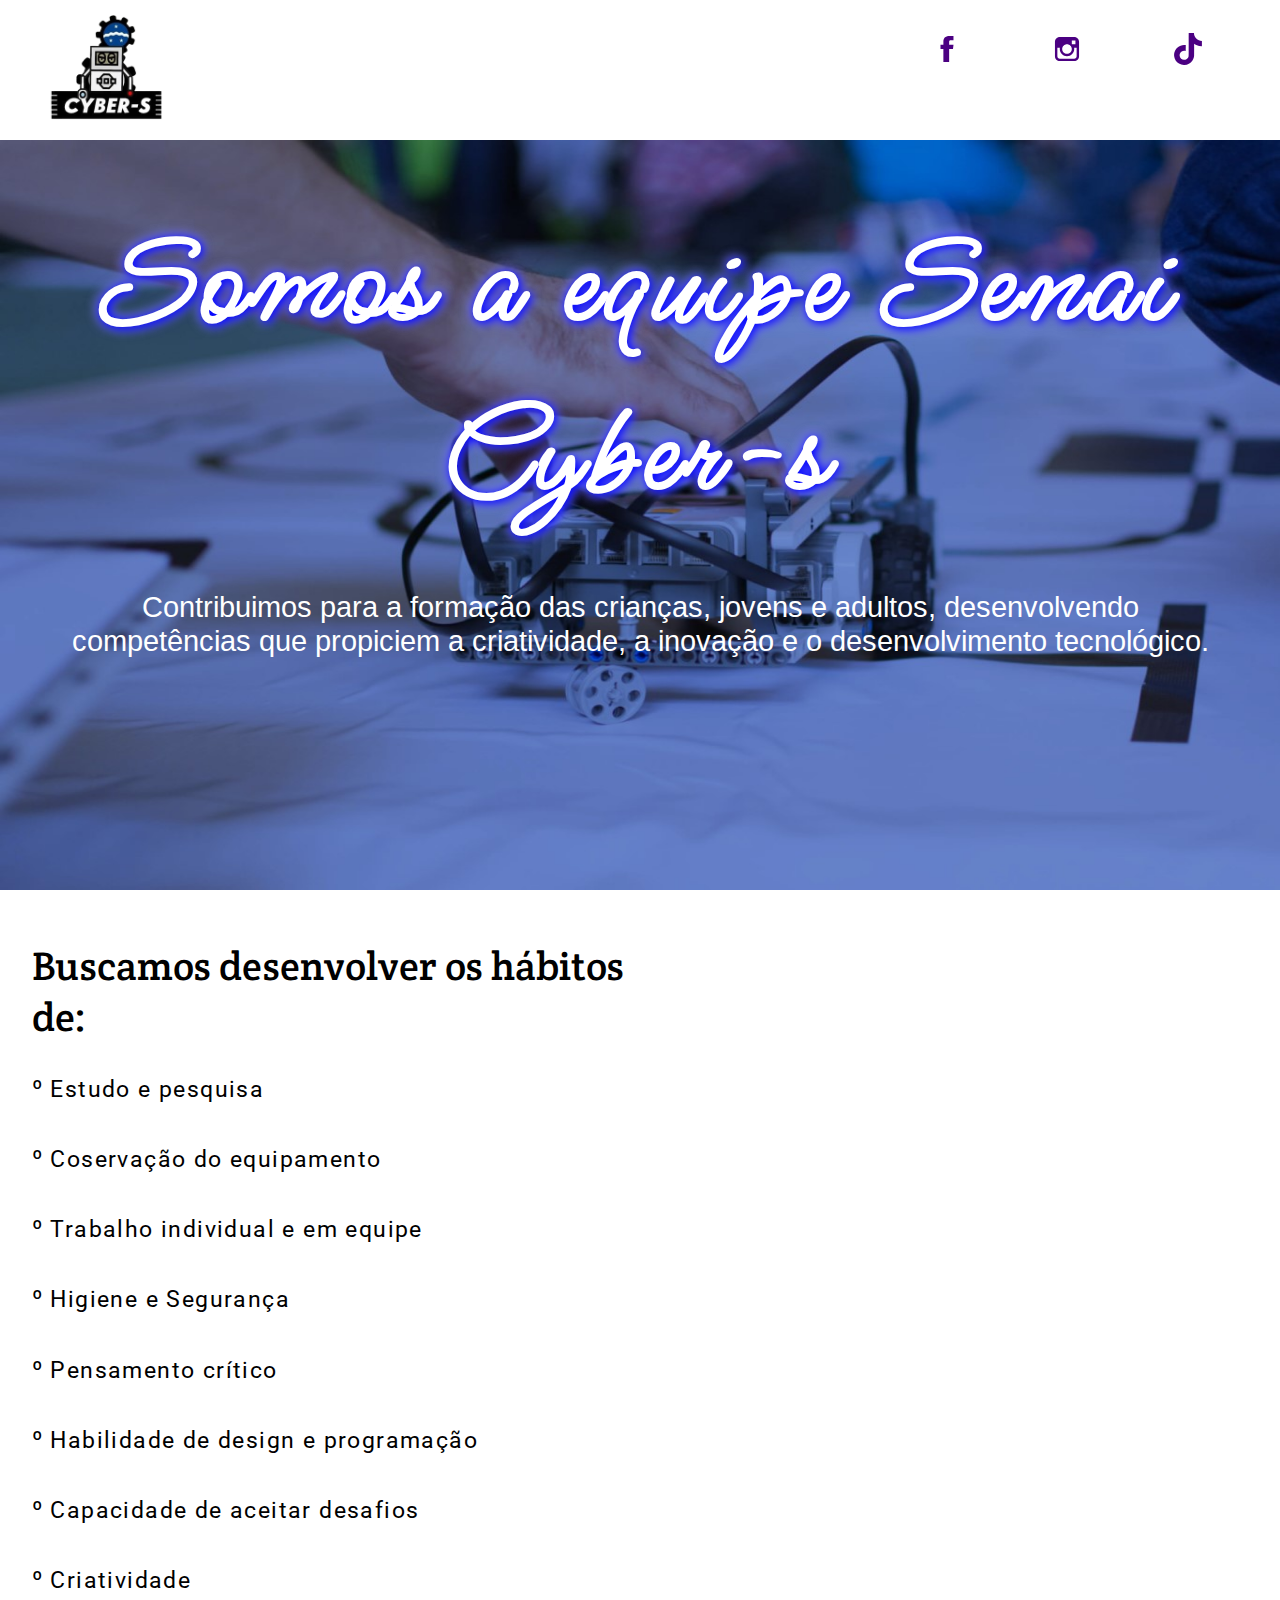
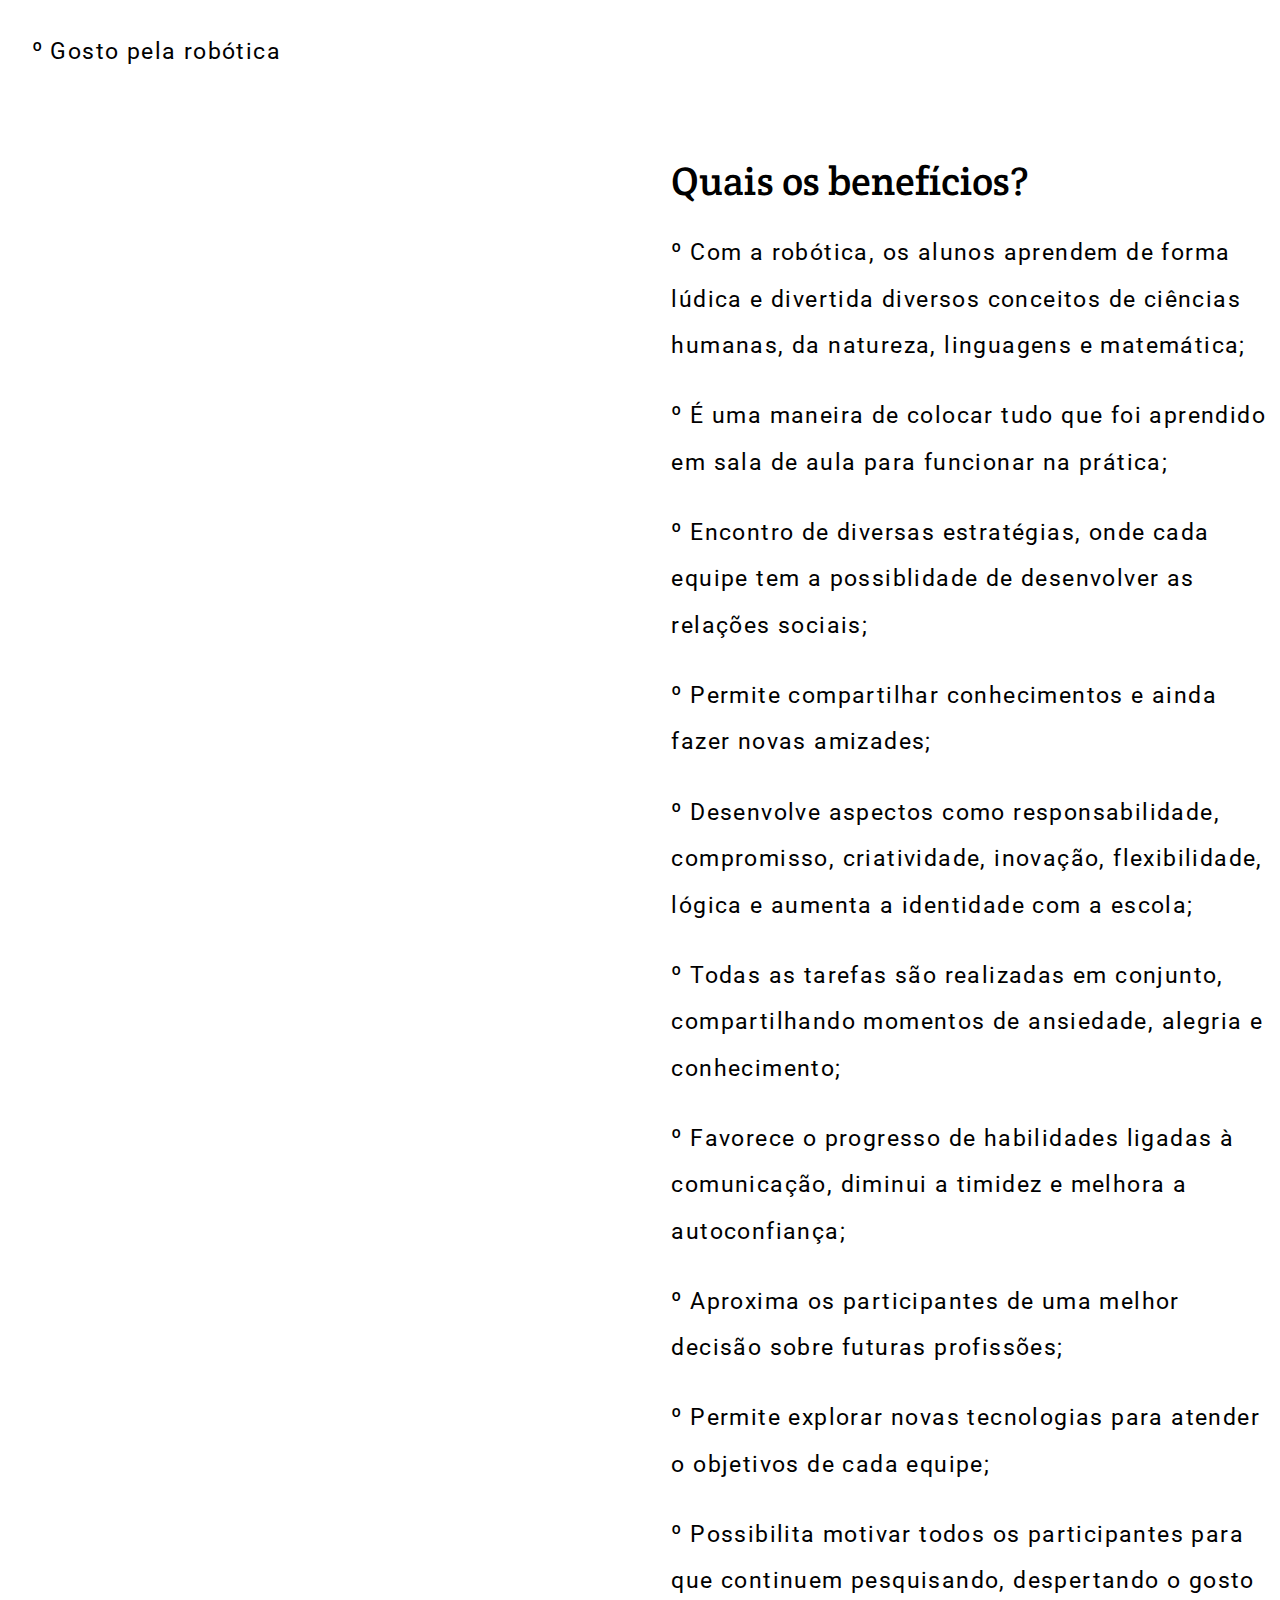
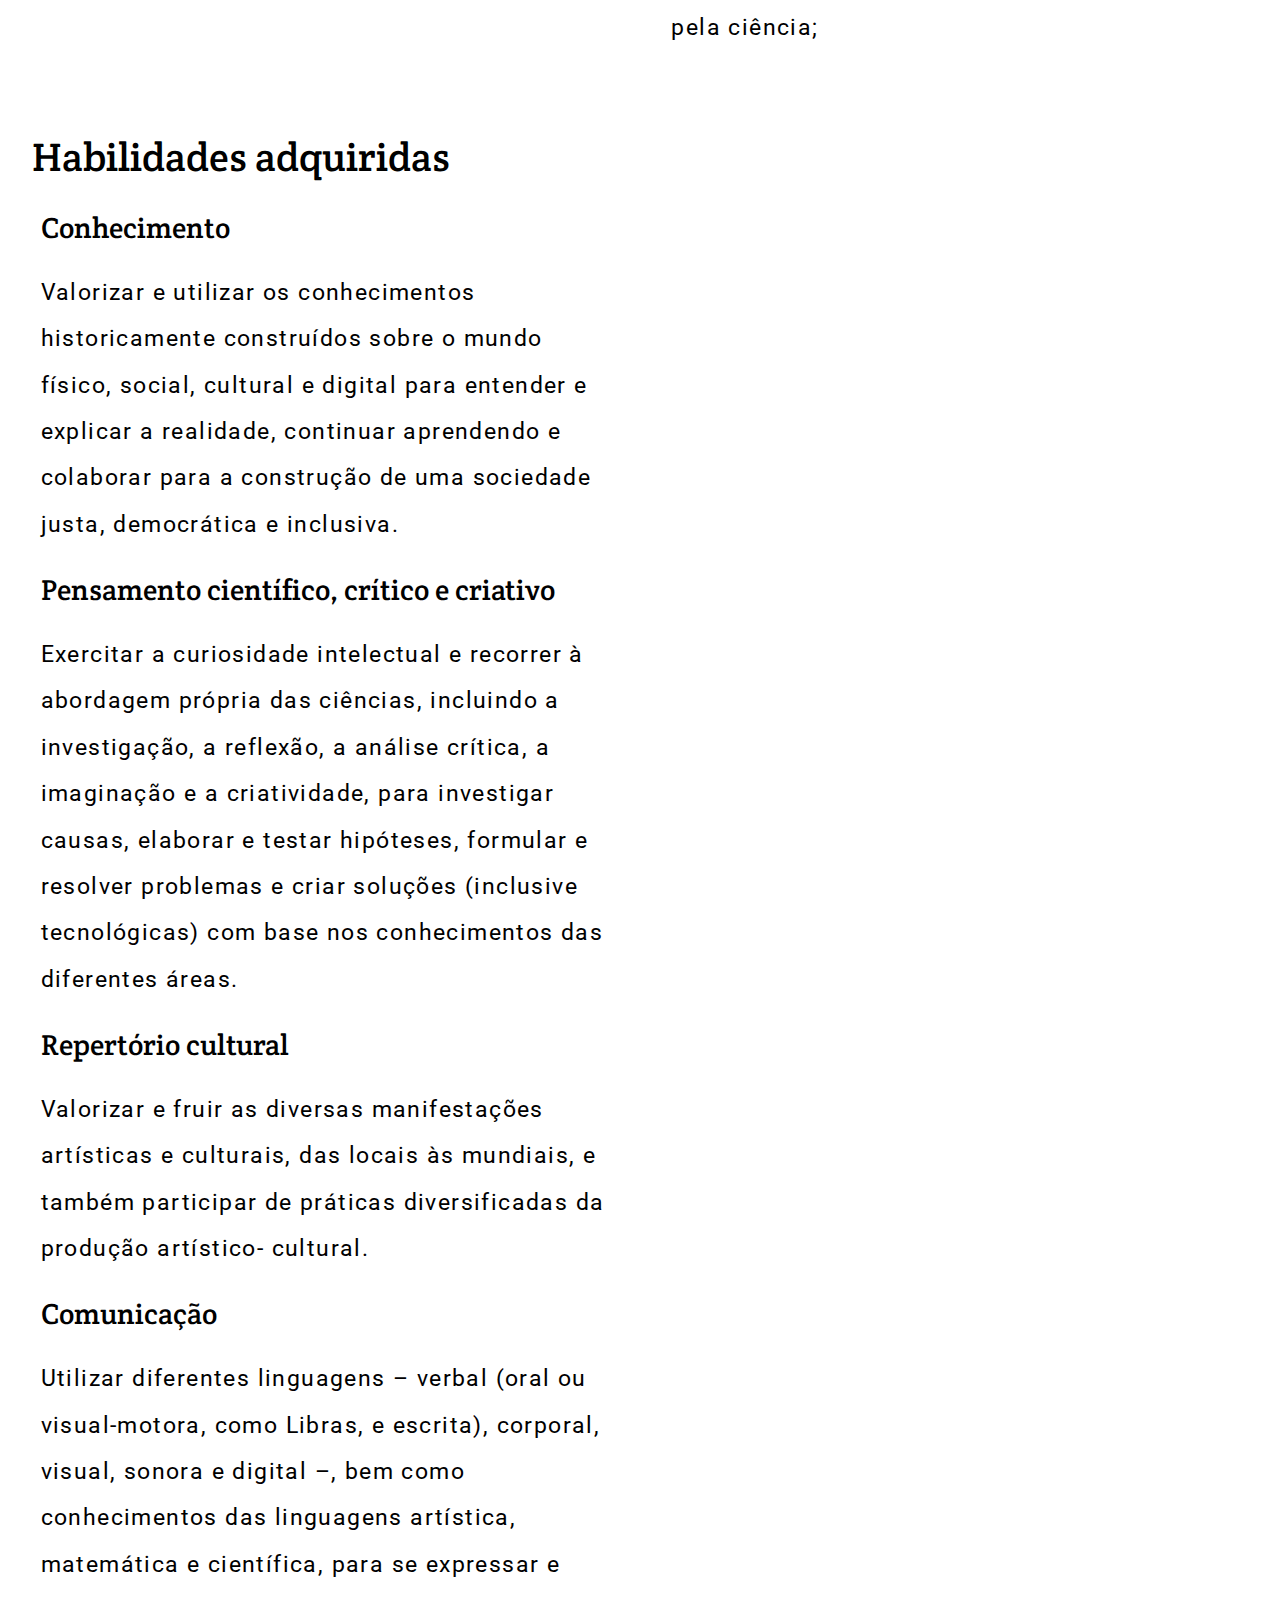
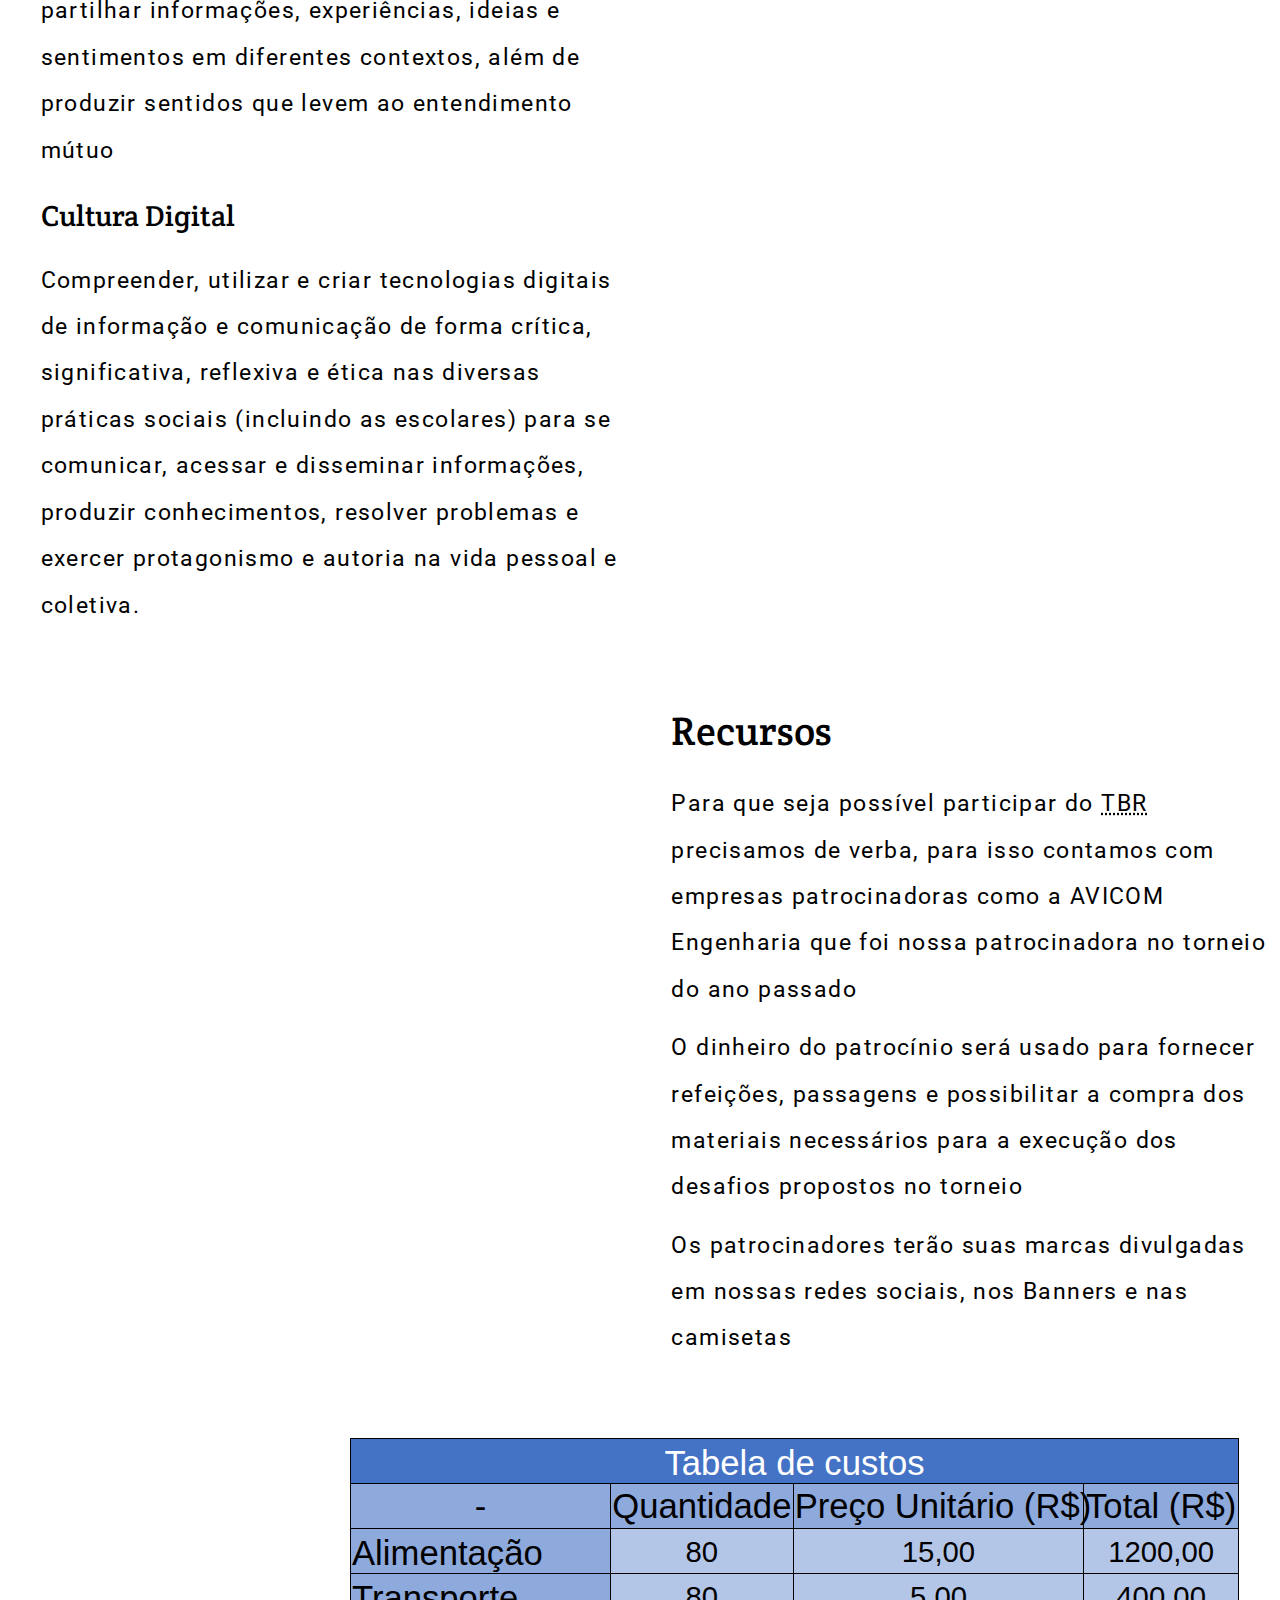
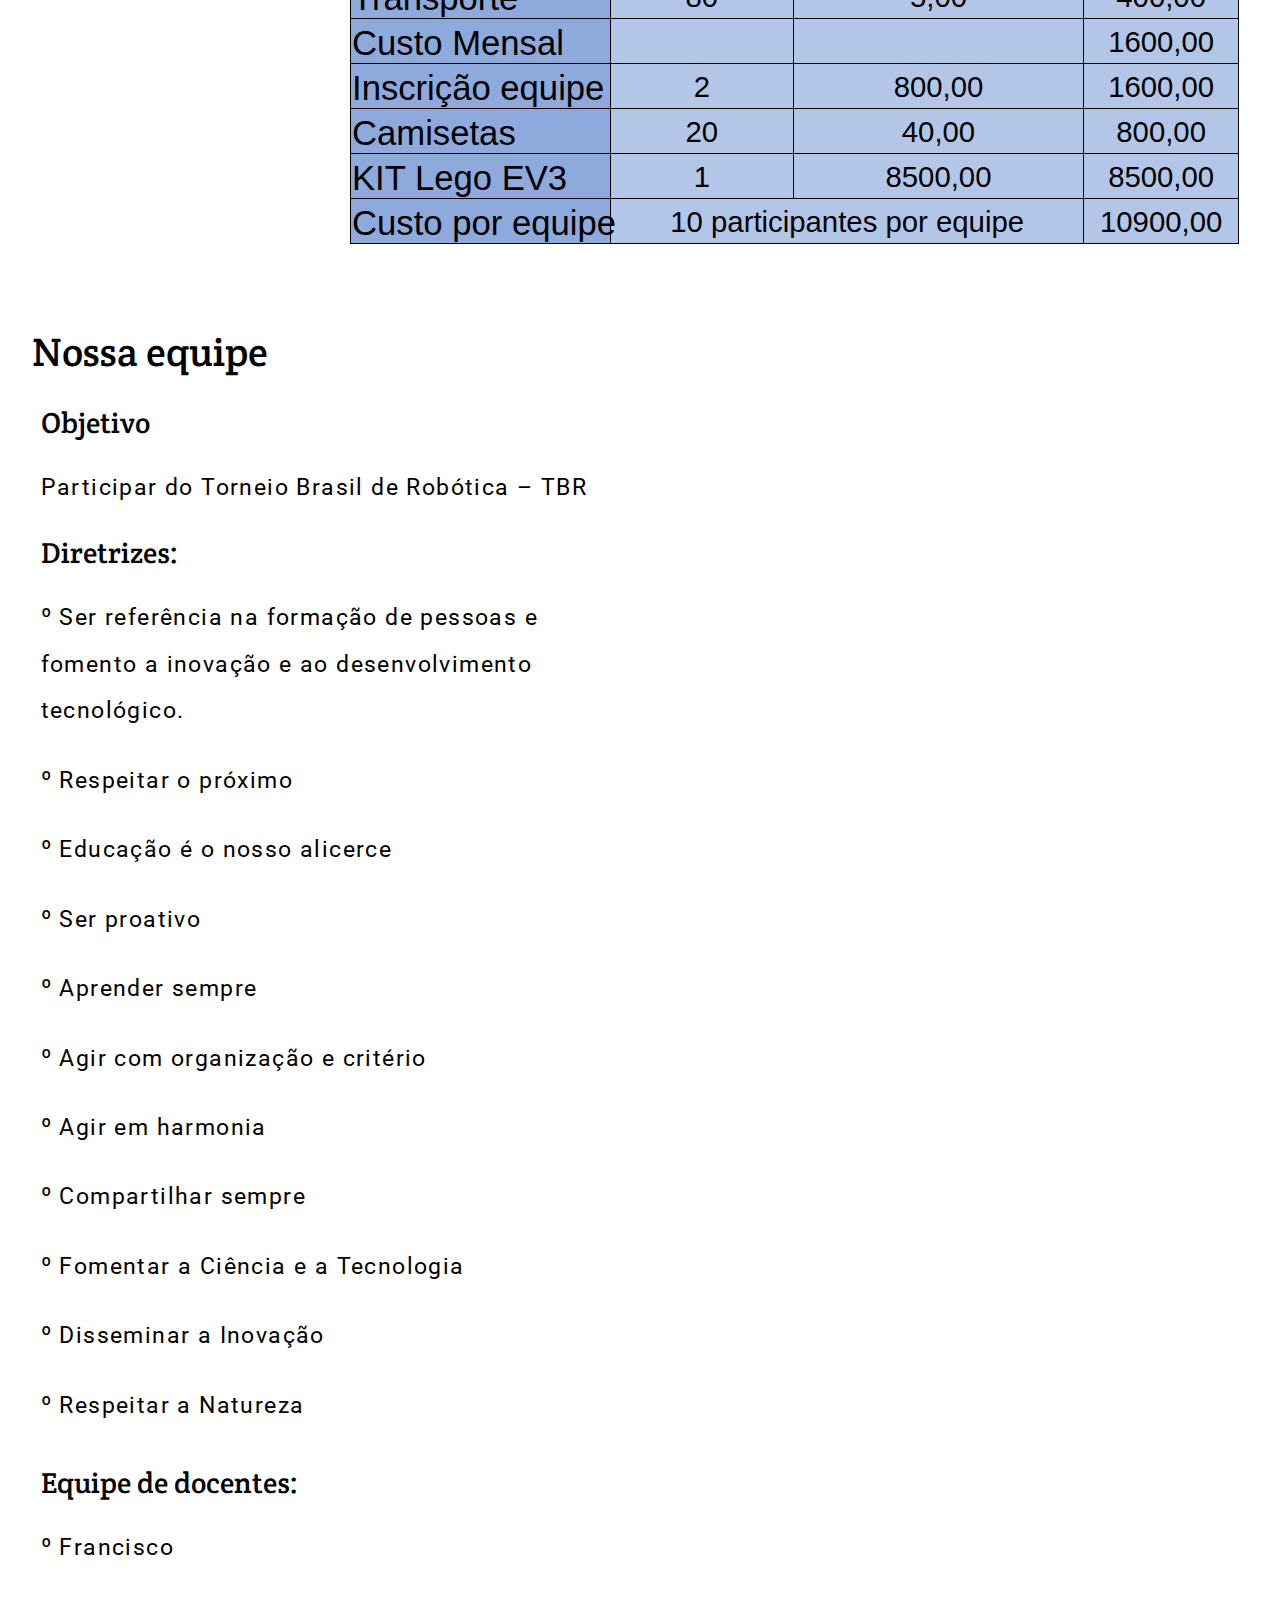
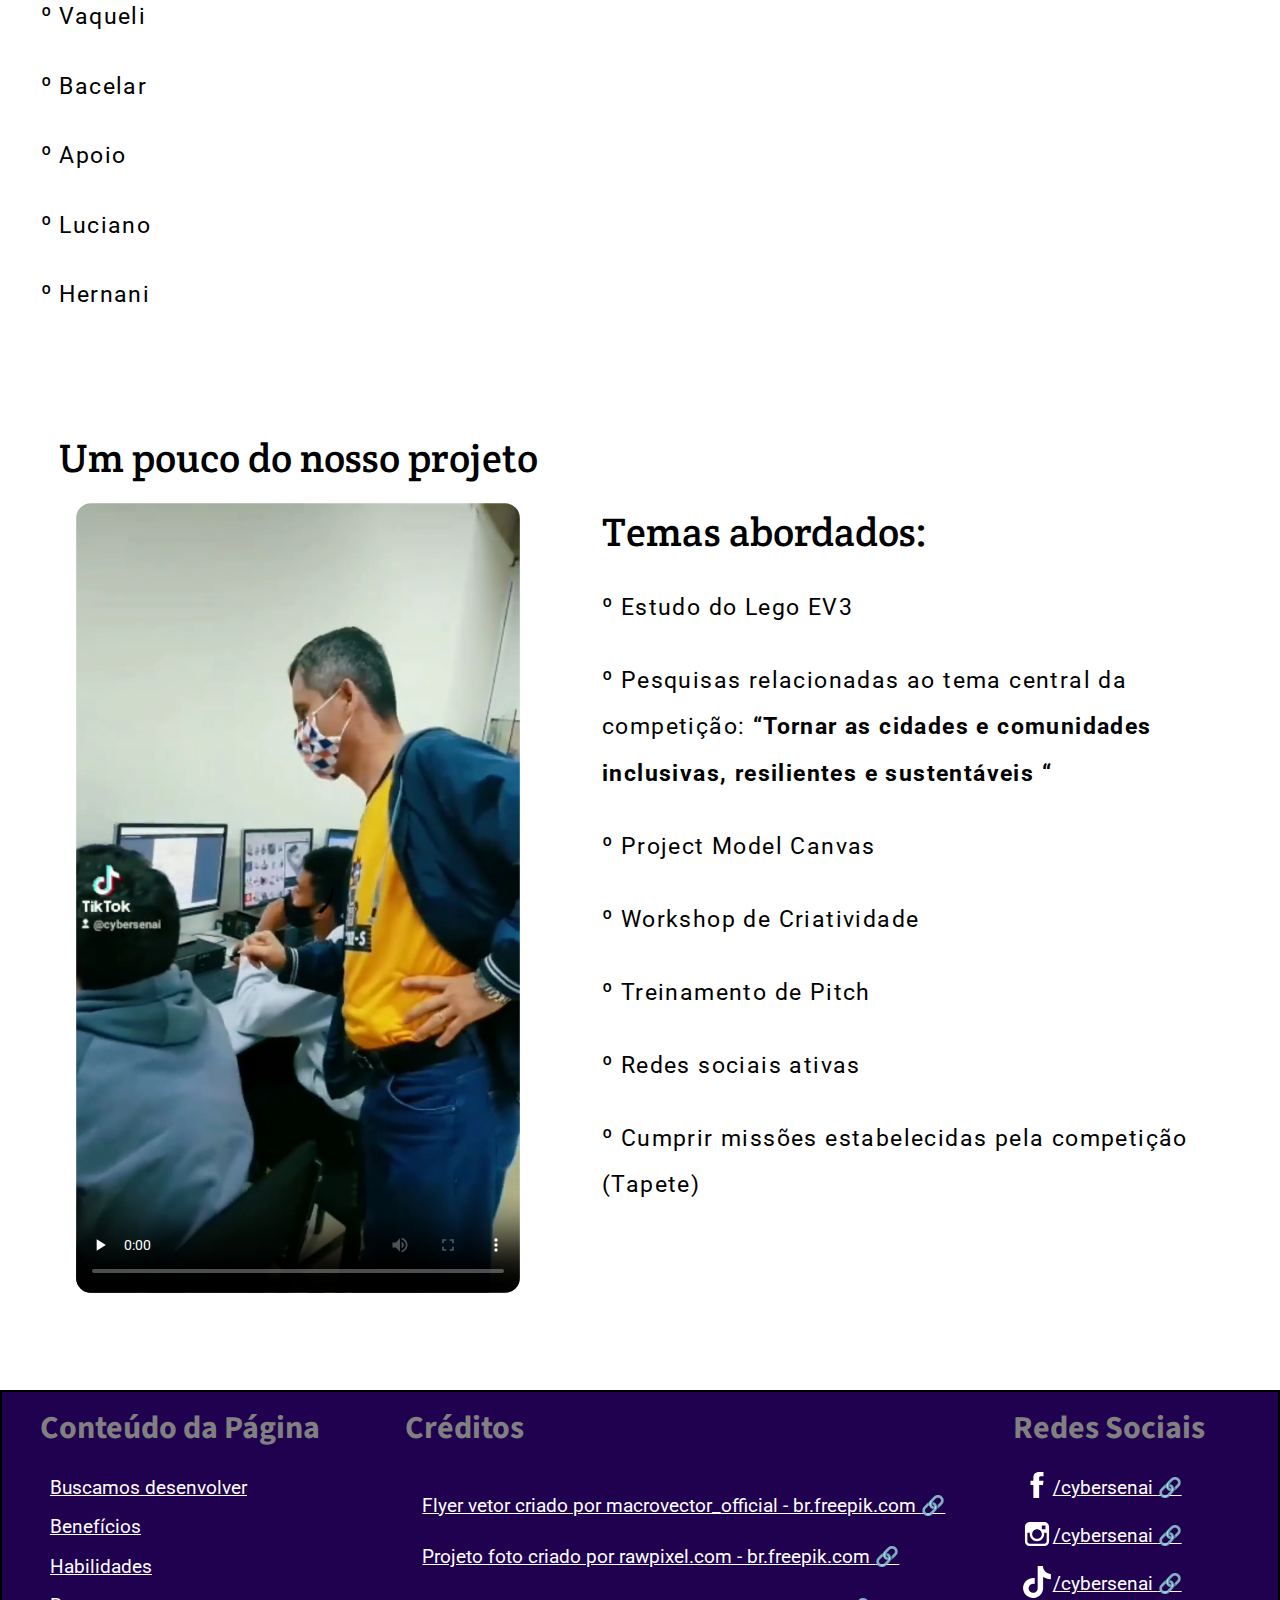
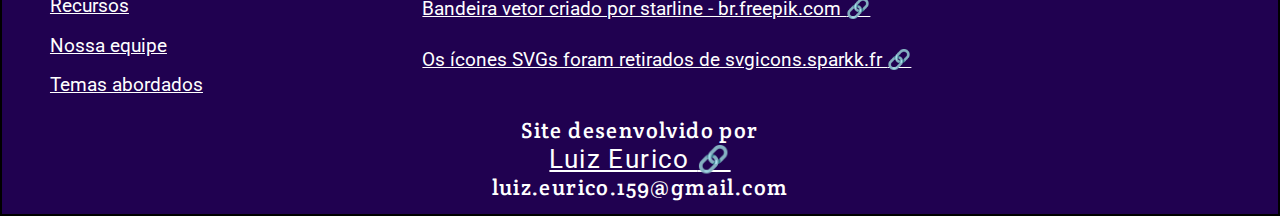
==== commit 3797ff10: "Adicionando créditos" ====
--- a/index.html
+++ b/index.html
@@ -531,7 +531,11 @@
             </section>
             <section id="rodape_credits_development">
                 <div id="rodape_credits_development_text_container">
-                    <span id="rodape_credits_development_text"> Site desenvolvido por <br/> Lulu da Pomerânia & Demônio </span>
+                    <span id="rodape_credits_development_text">
+                        Site desenvolvido por <br/>
+                        <a class="rodape_link rodape_link_extern" href="https://github.com/bulletz-break" target="_blank"> Luiz Eurico </a> <br/>
+                        luiz.eurico.159@gmail.com
+                    </span>
                 </div>
             </section>
         </section>
--- a/assets/css/home.css
+++ b/assets/css/home.css
@@ -123,7 +123,6 @@
 .home_presentation_ilustration_image {
     border-radius: 20%;
     width: 90%;
-    opacity: 0;
 }
 
 .home_presentation_video {
@@ -353,4 +352,4 @@
     } to {
         opacity: 1;
     }
-}+}
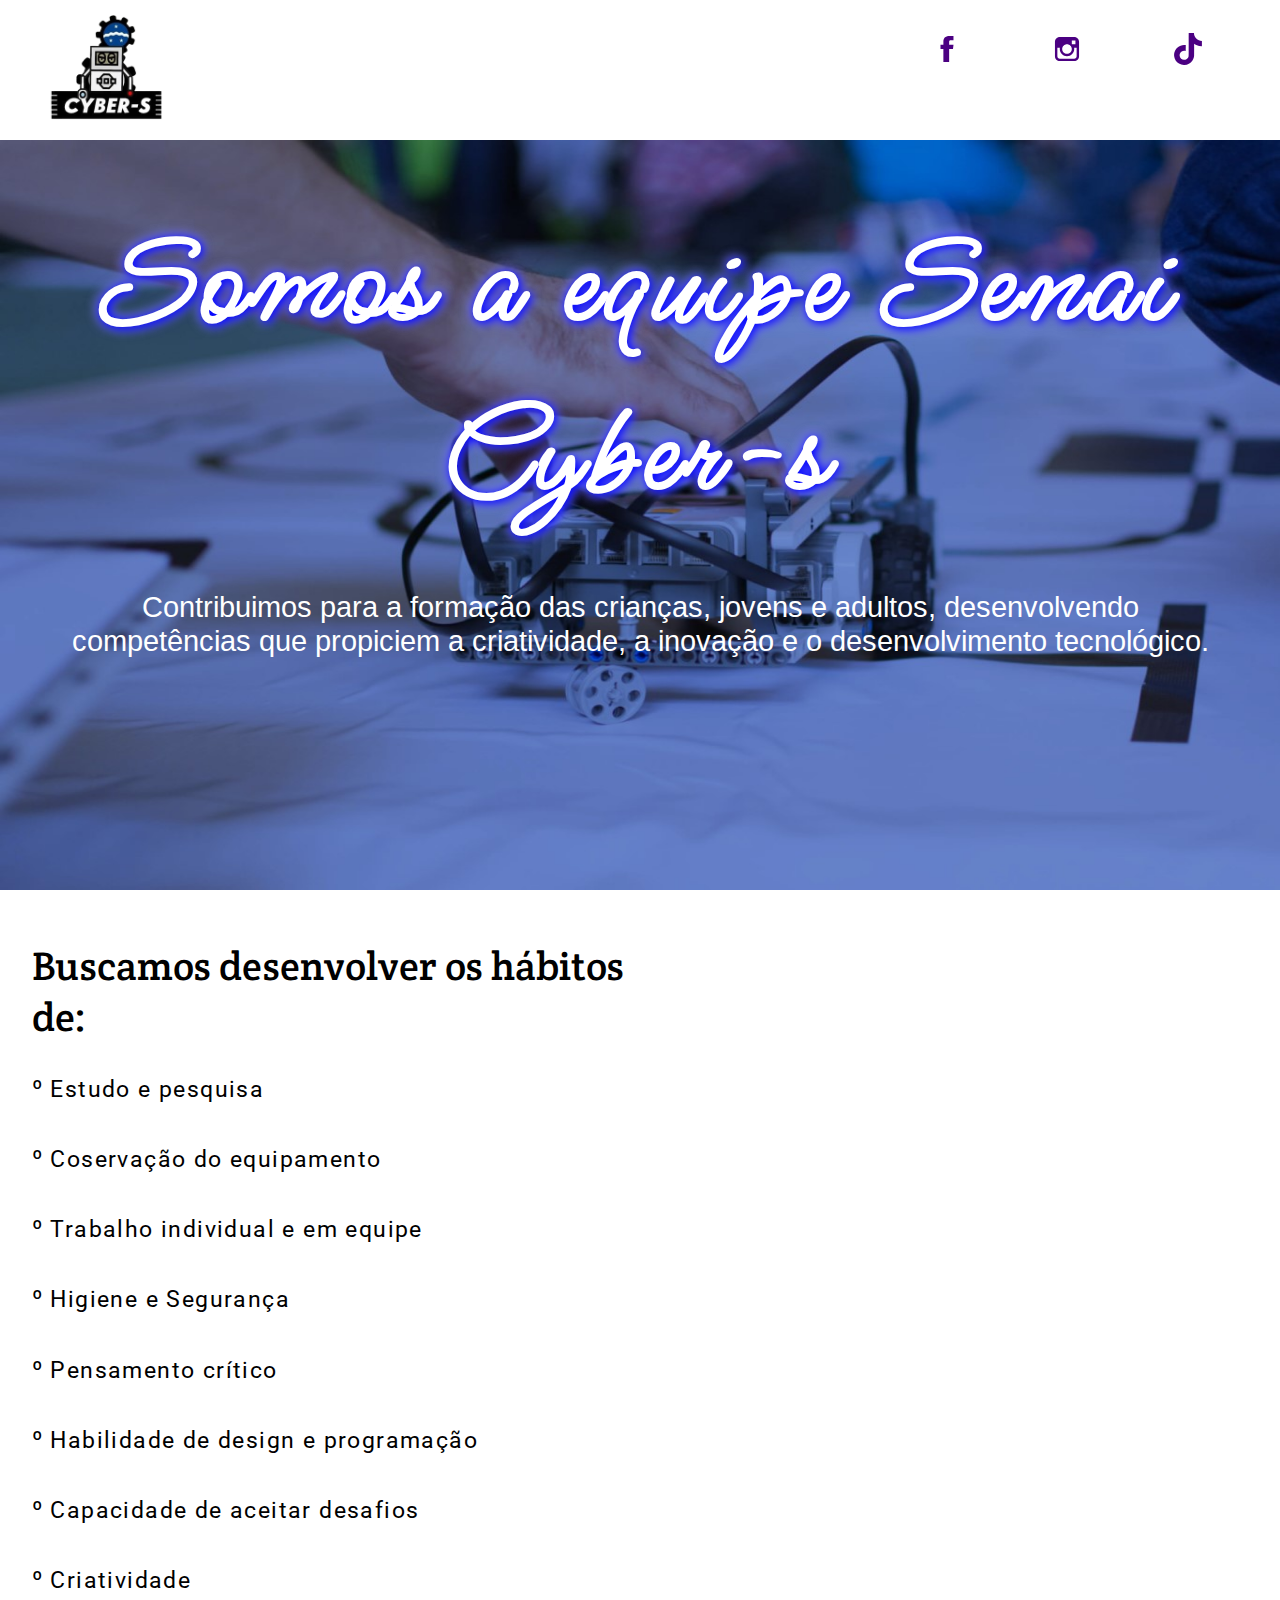
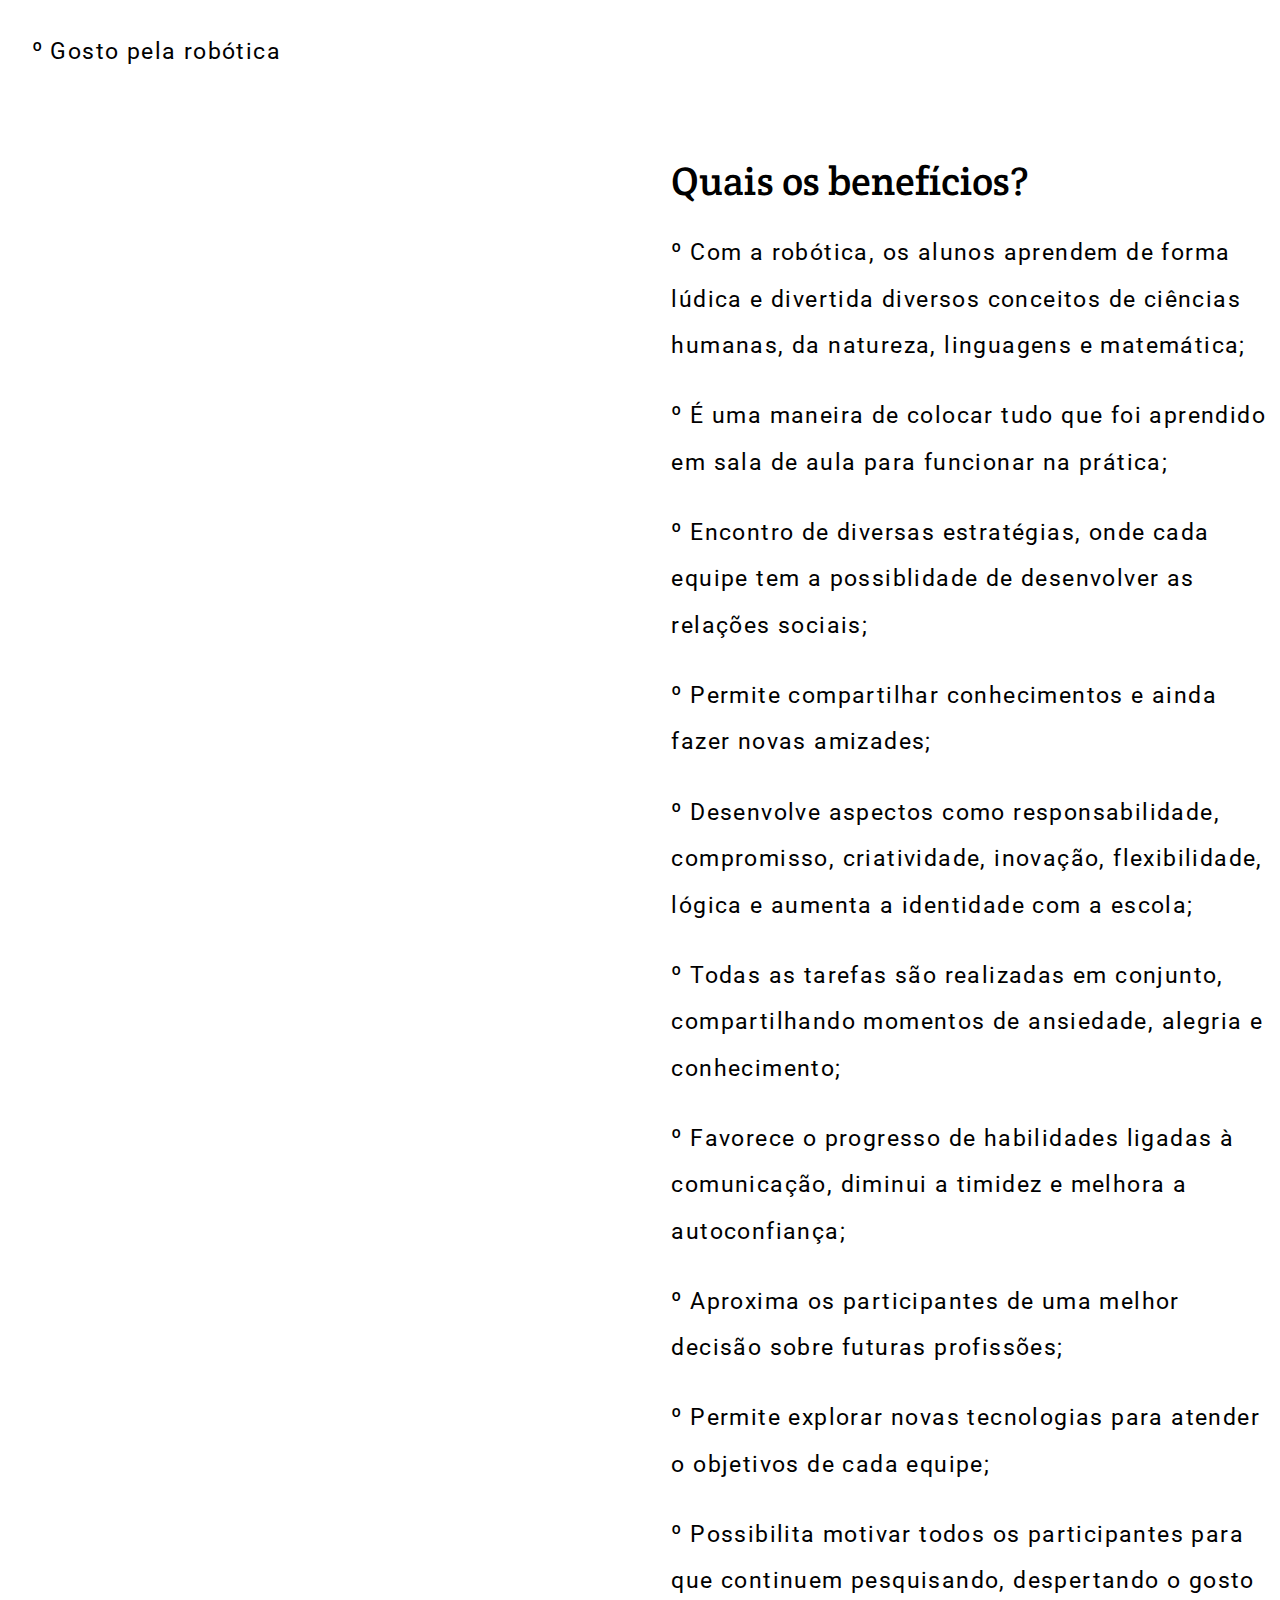
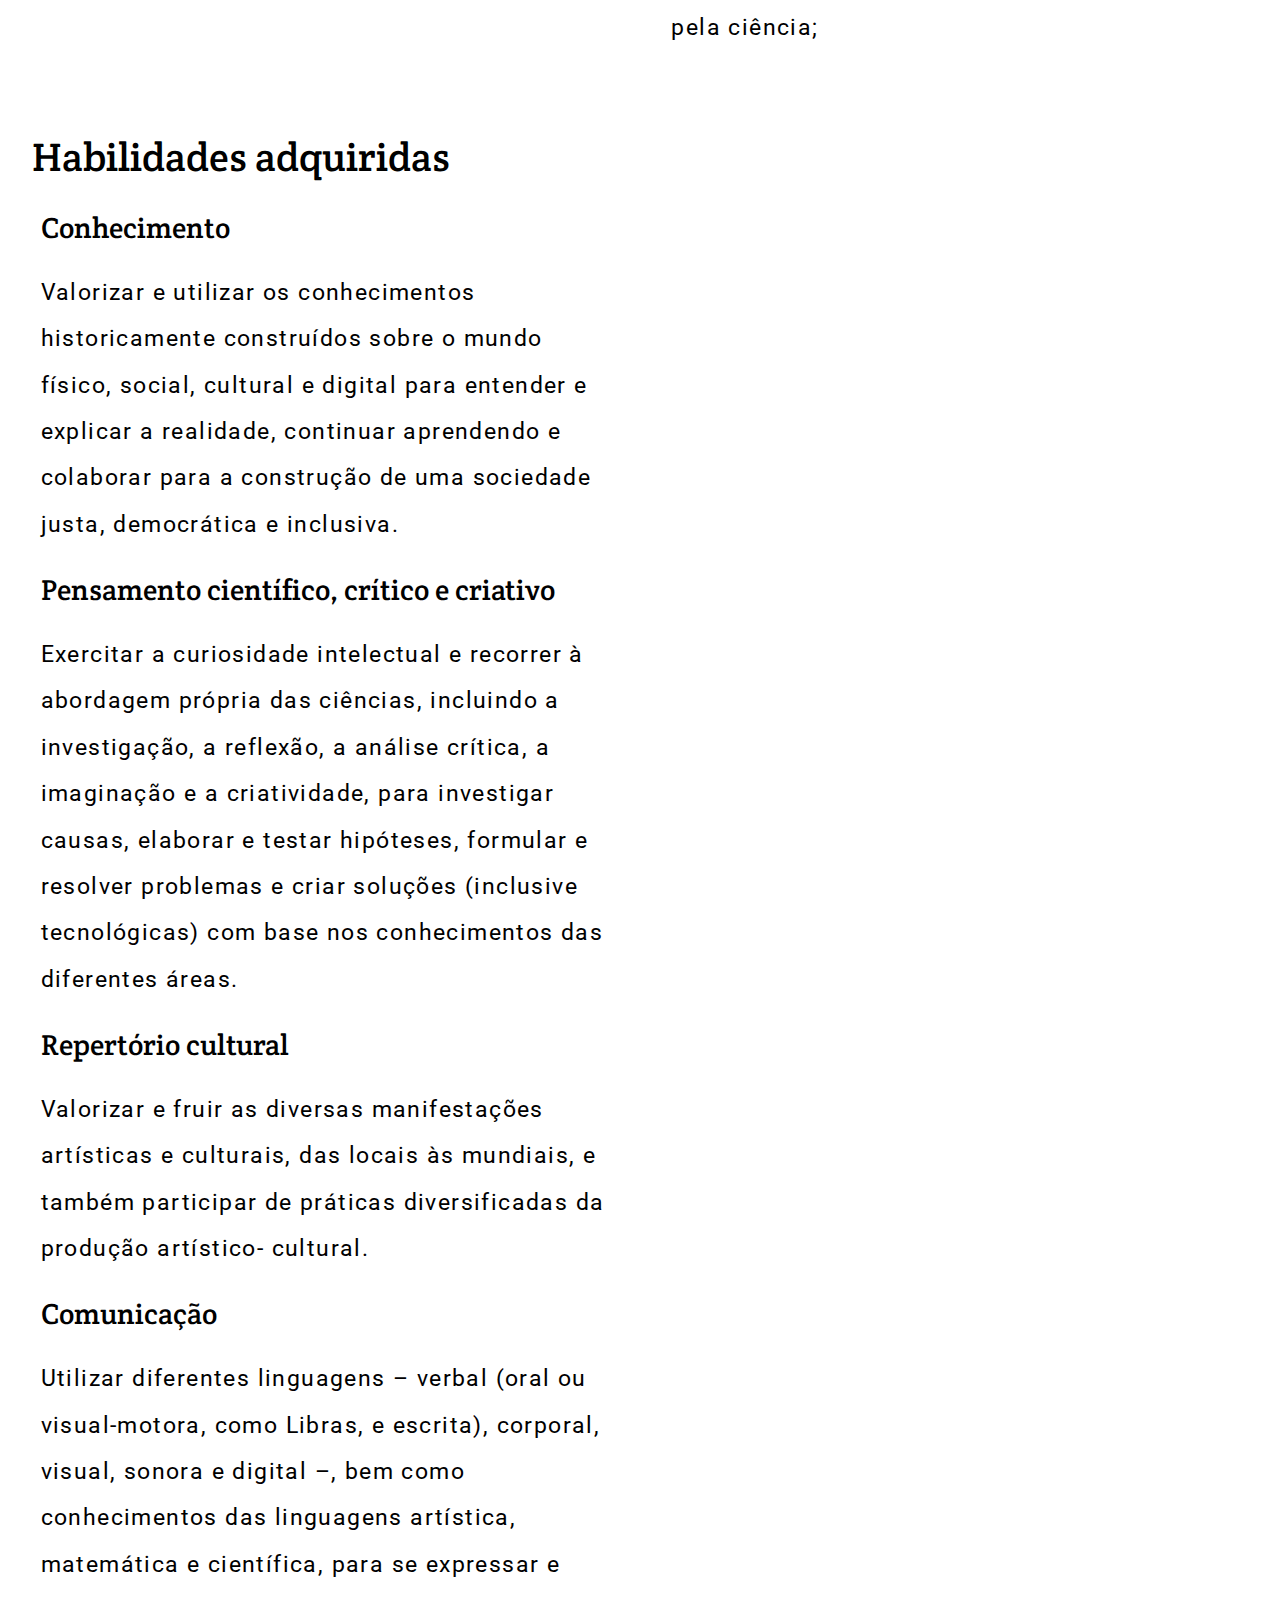
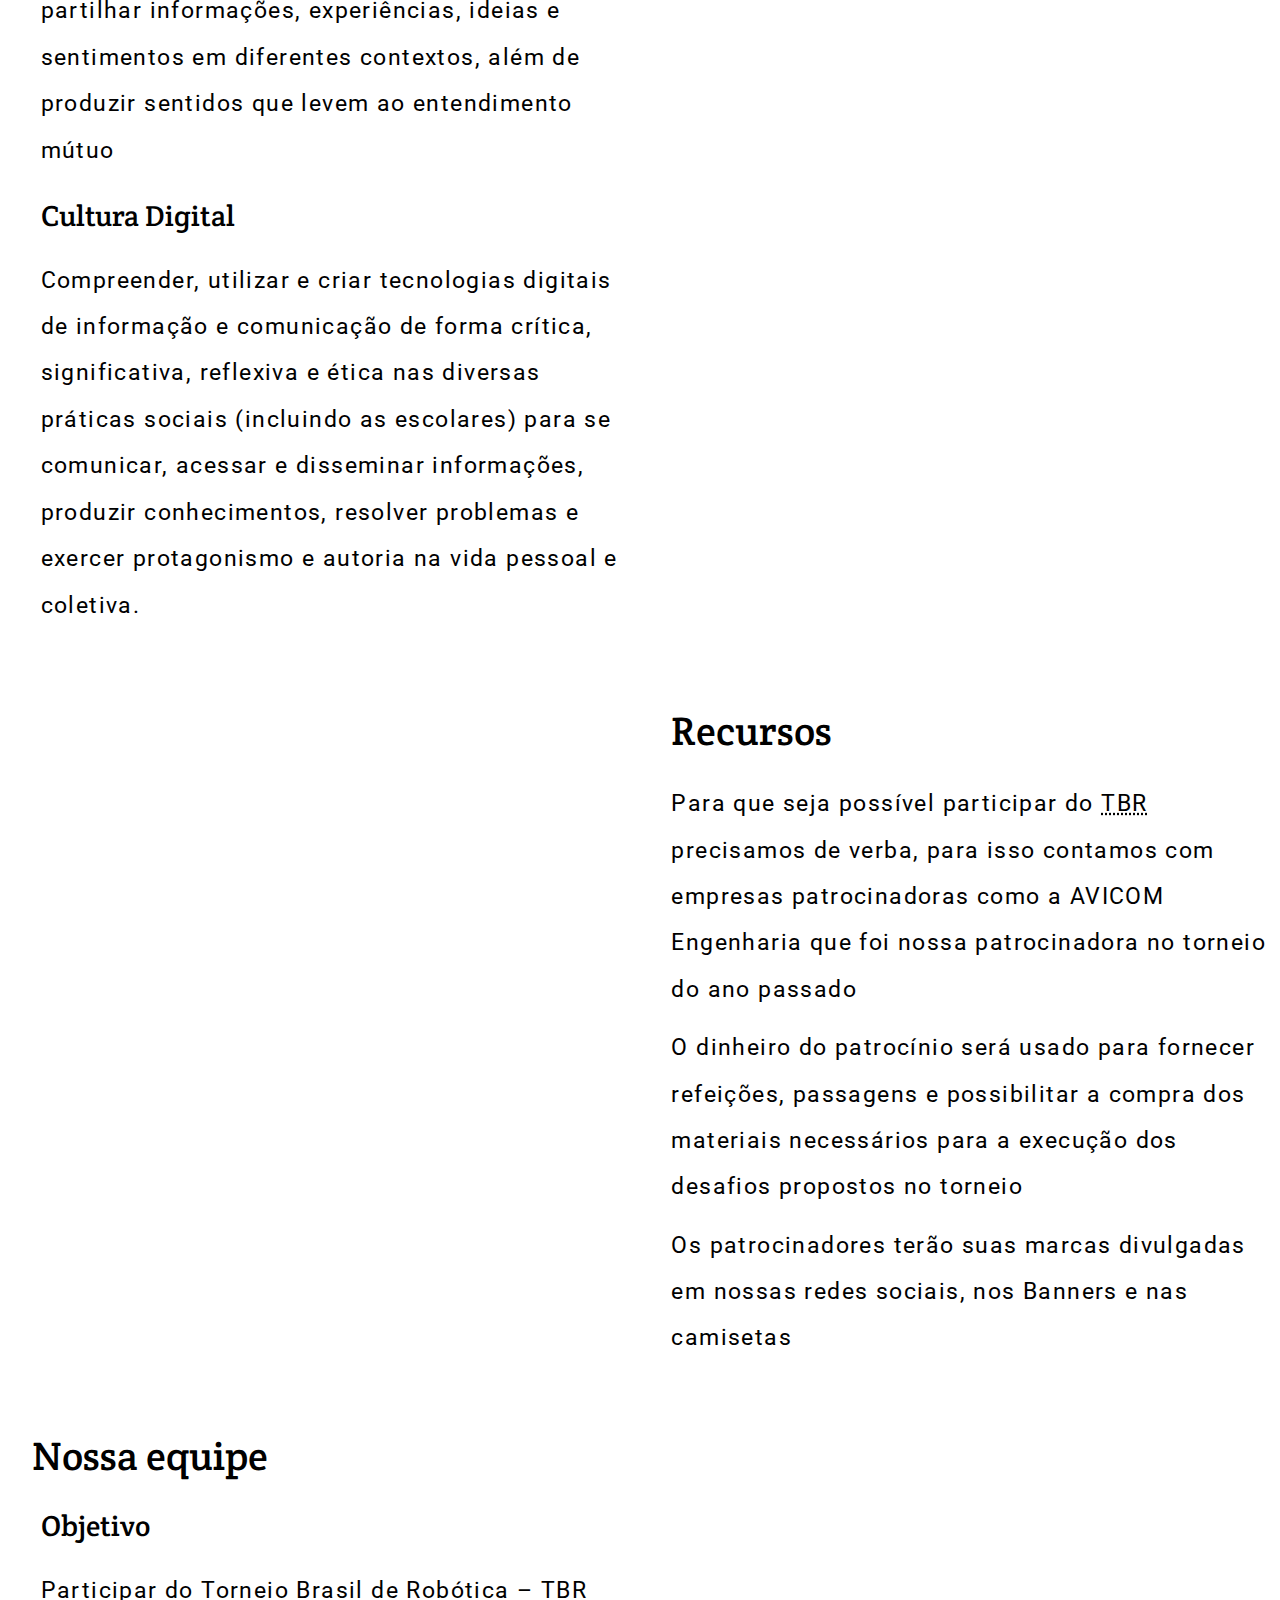
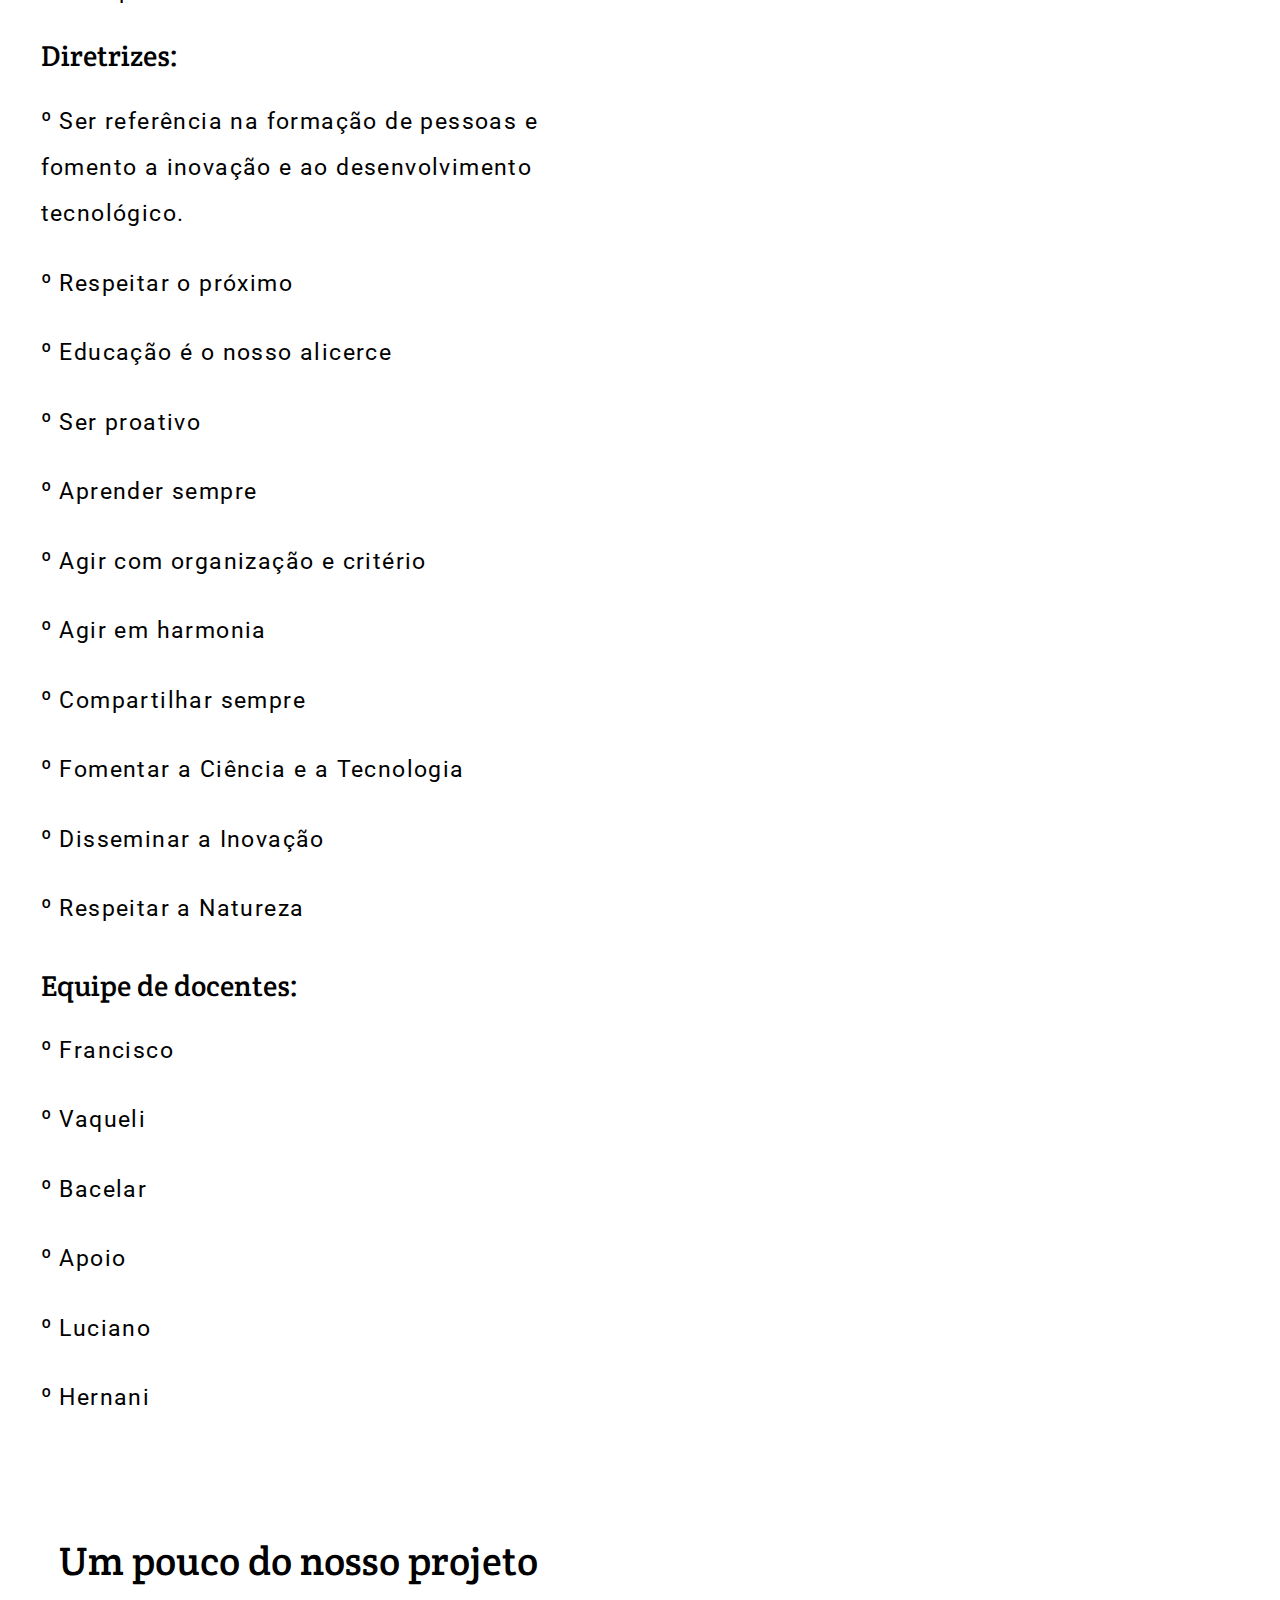
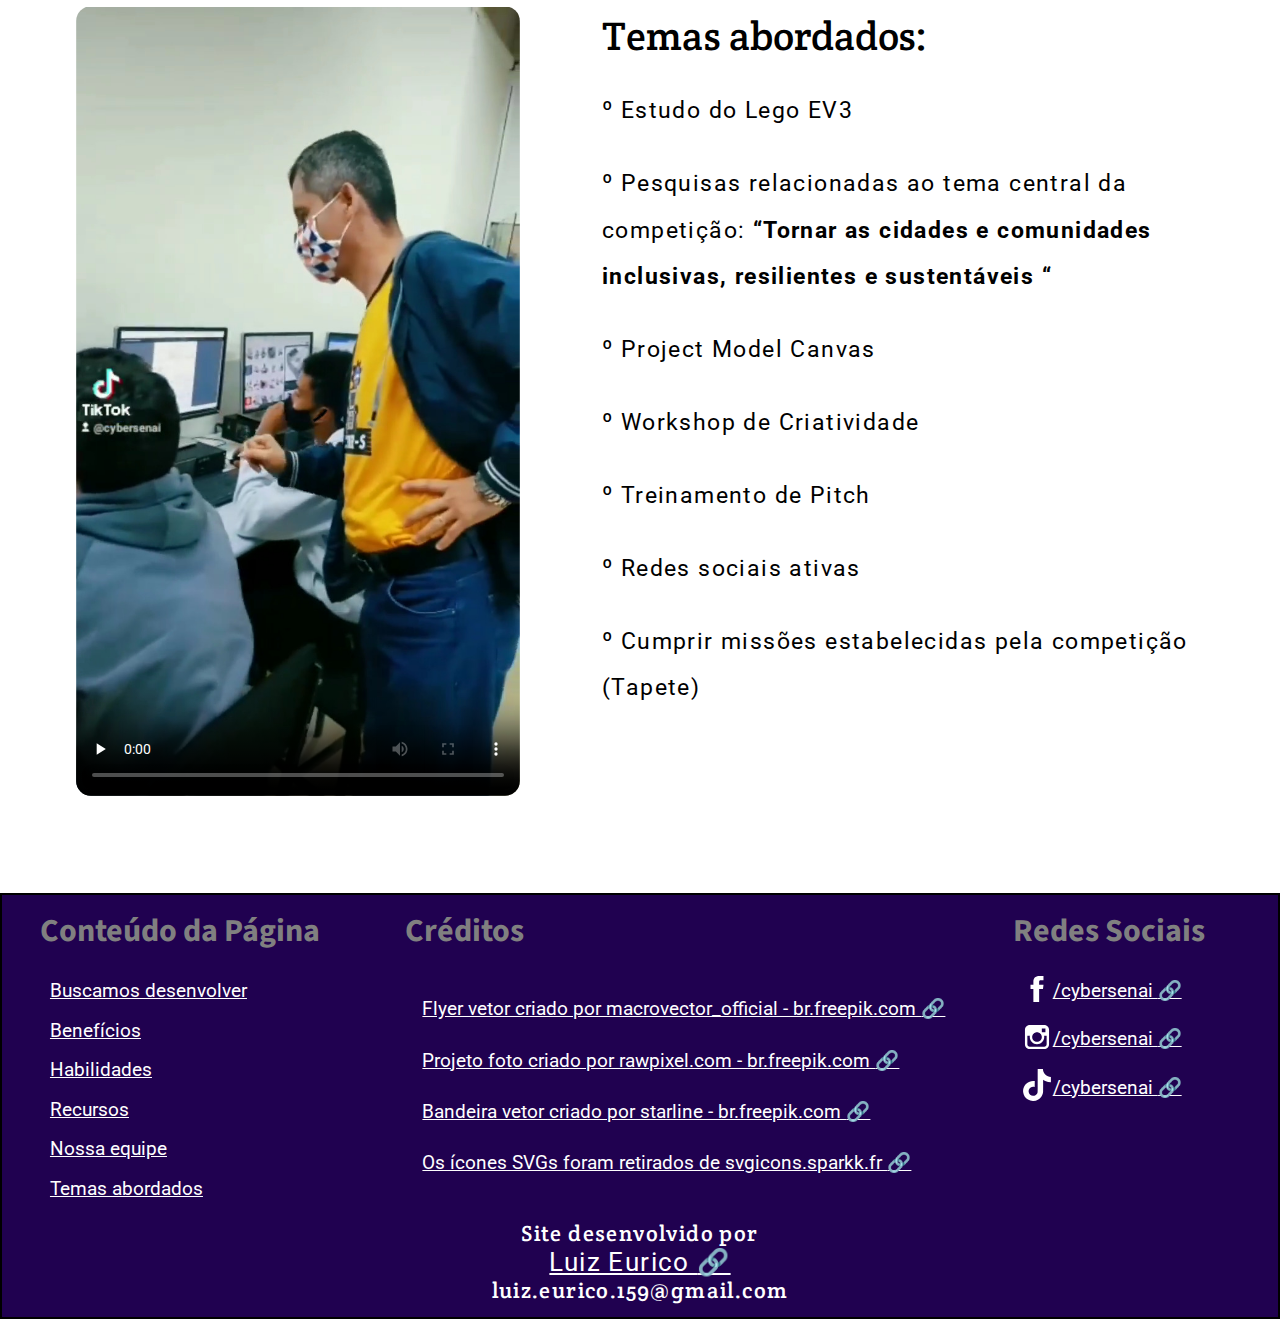
==== commit 552dc0d0: "Removendo tabela de custos" ====
--- a/index.html
+++ b/index.html
@@ -294,11 +294,6 @@
                         </div>
                     </div>
                 </section>
-                <section class="home_presentation_item home_presentation_item_iframe">
-                    <div class="home_presentation_iframe_container">
-                        <iframe class="home_presentation_iframe" src="cost_table.htm"></iframe>
-                    </div>
-                </section>
                 <section class="home_presentation_item" id="nossa_equipe">
                     <div class="home_presentation_item_box home_presentation_item_content">
                         <div class="home_presentation_title_container">
@@ -541,4 +536,4 @@
         </section>
     </footer>
 </body>
-</html>+</html>
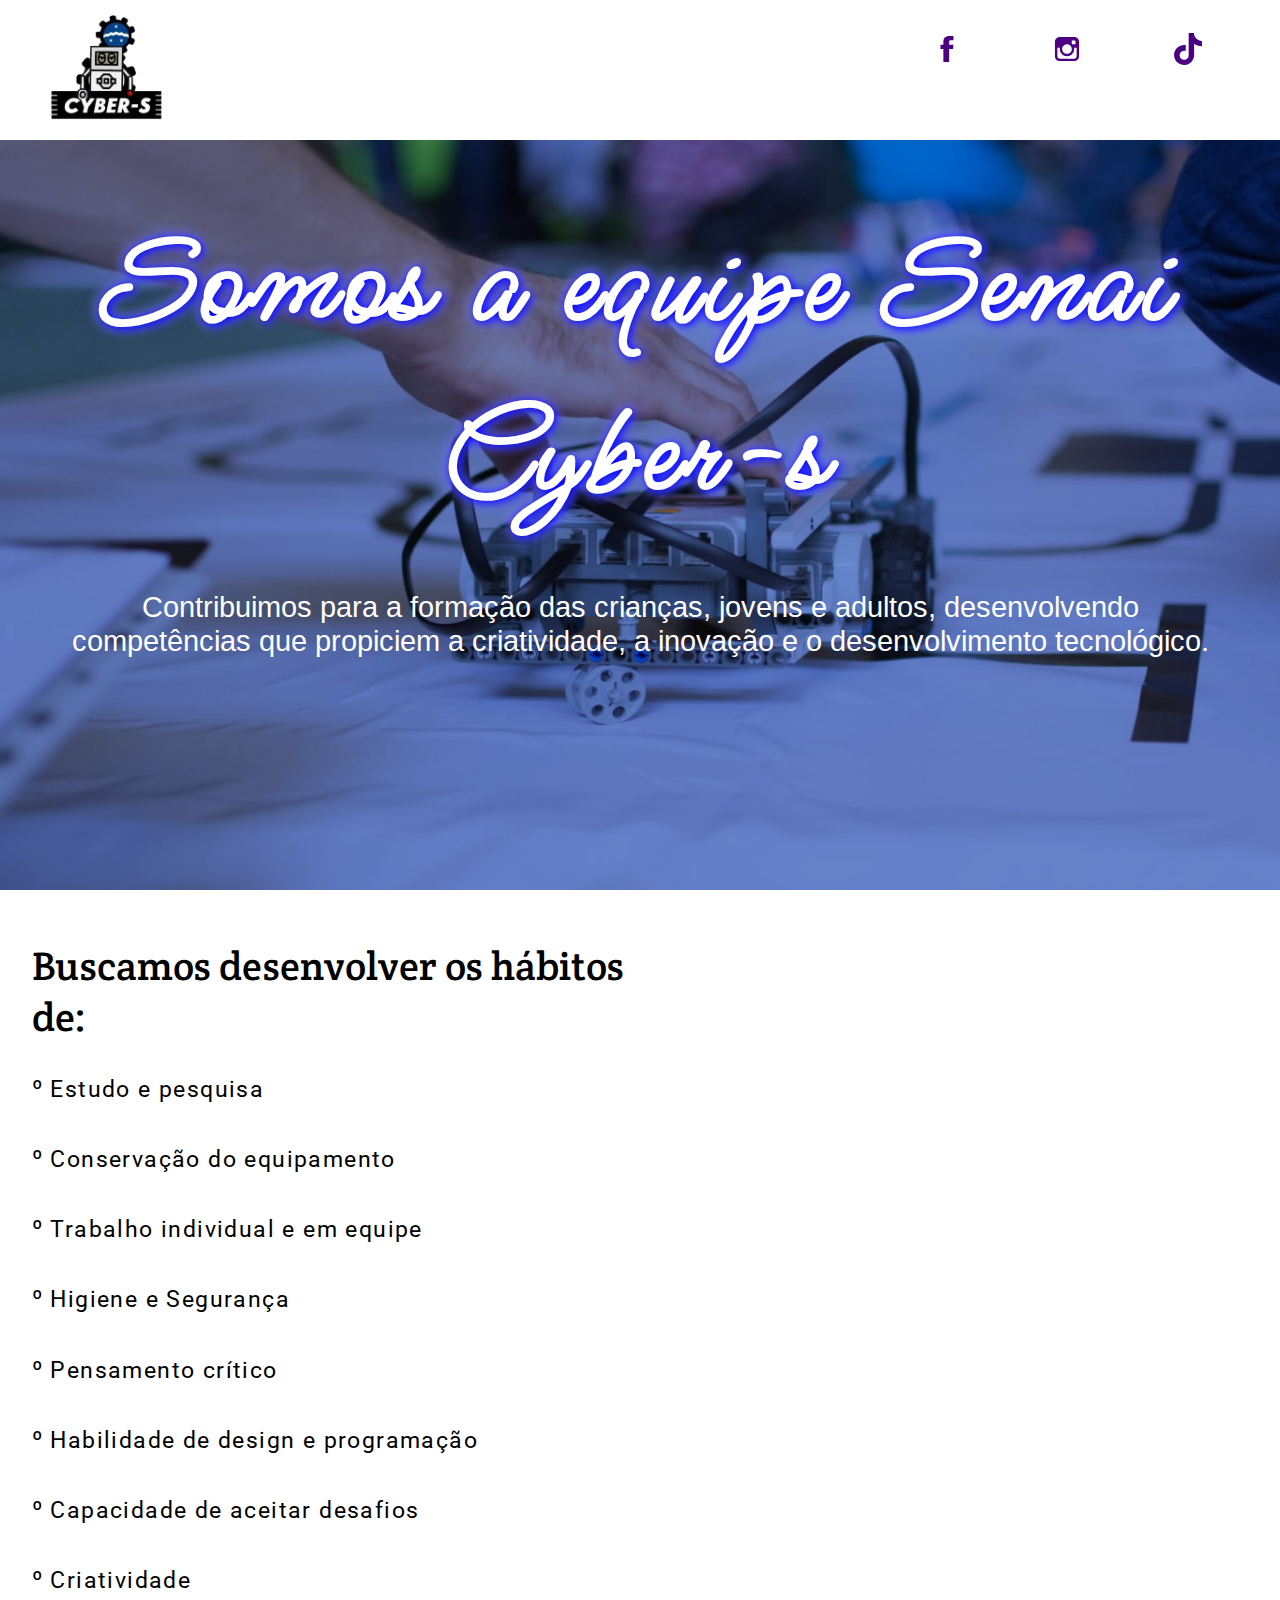
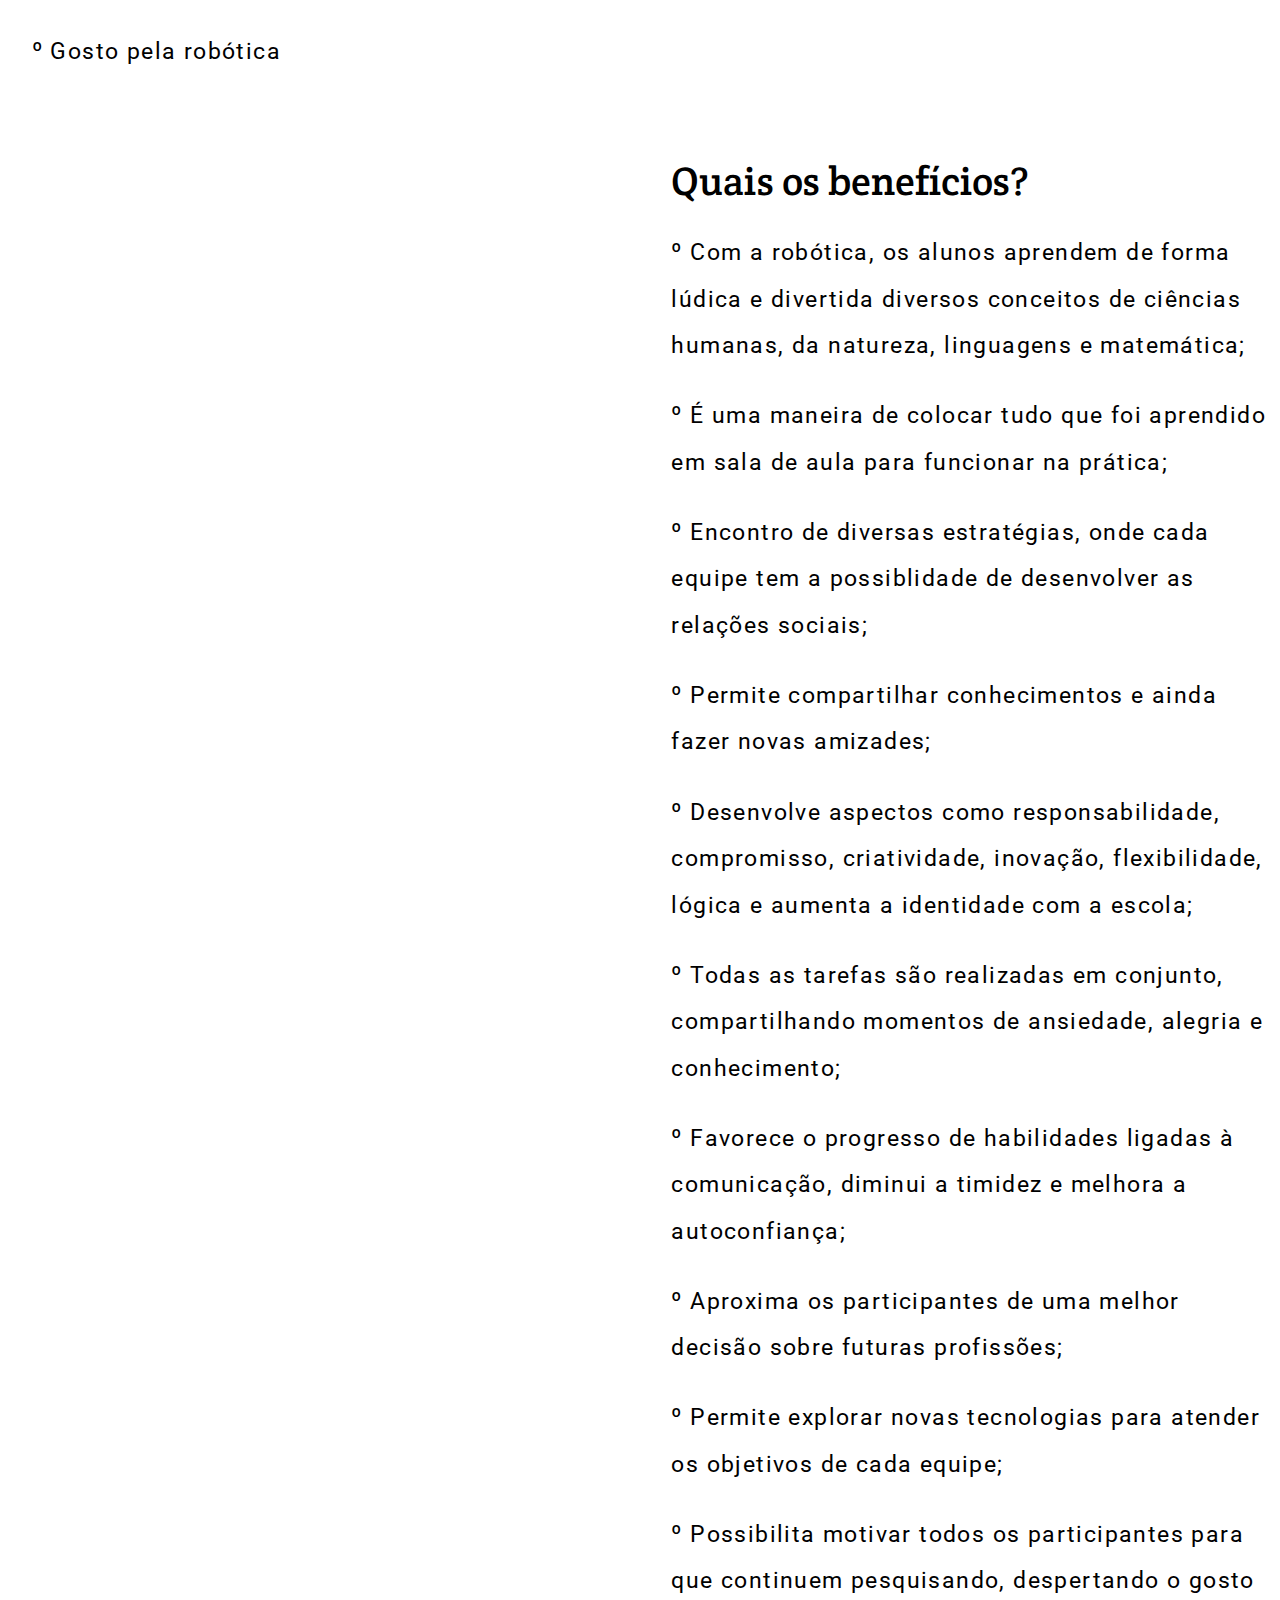
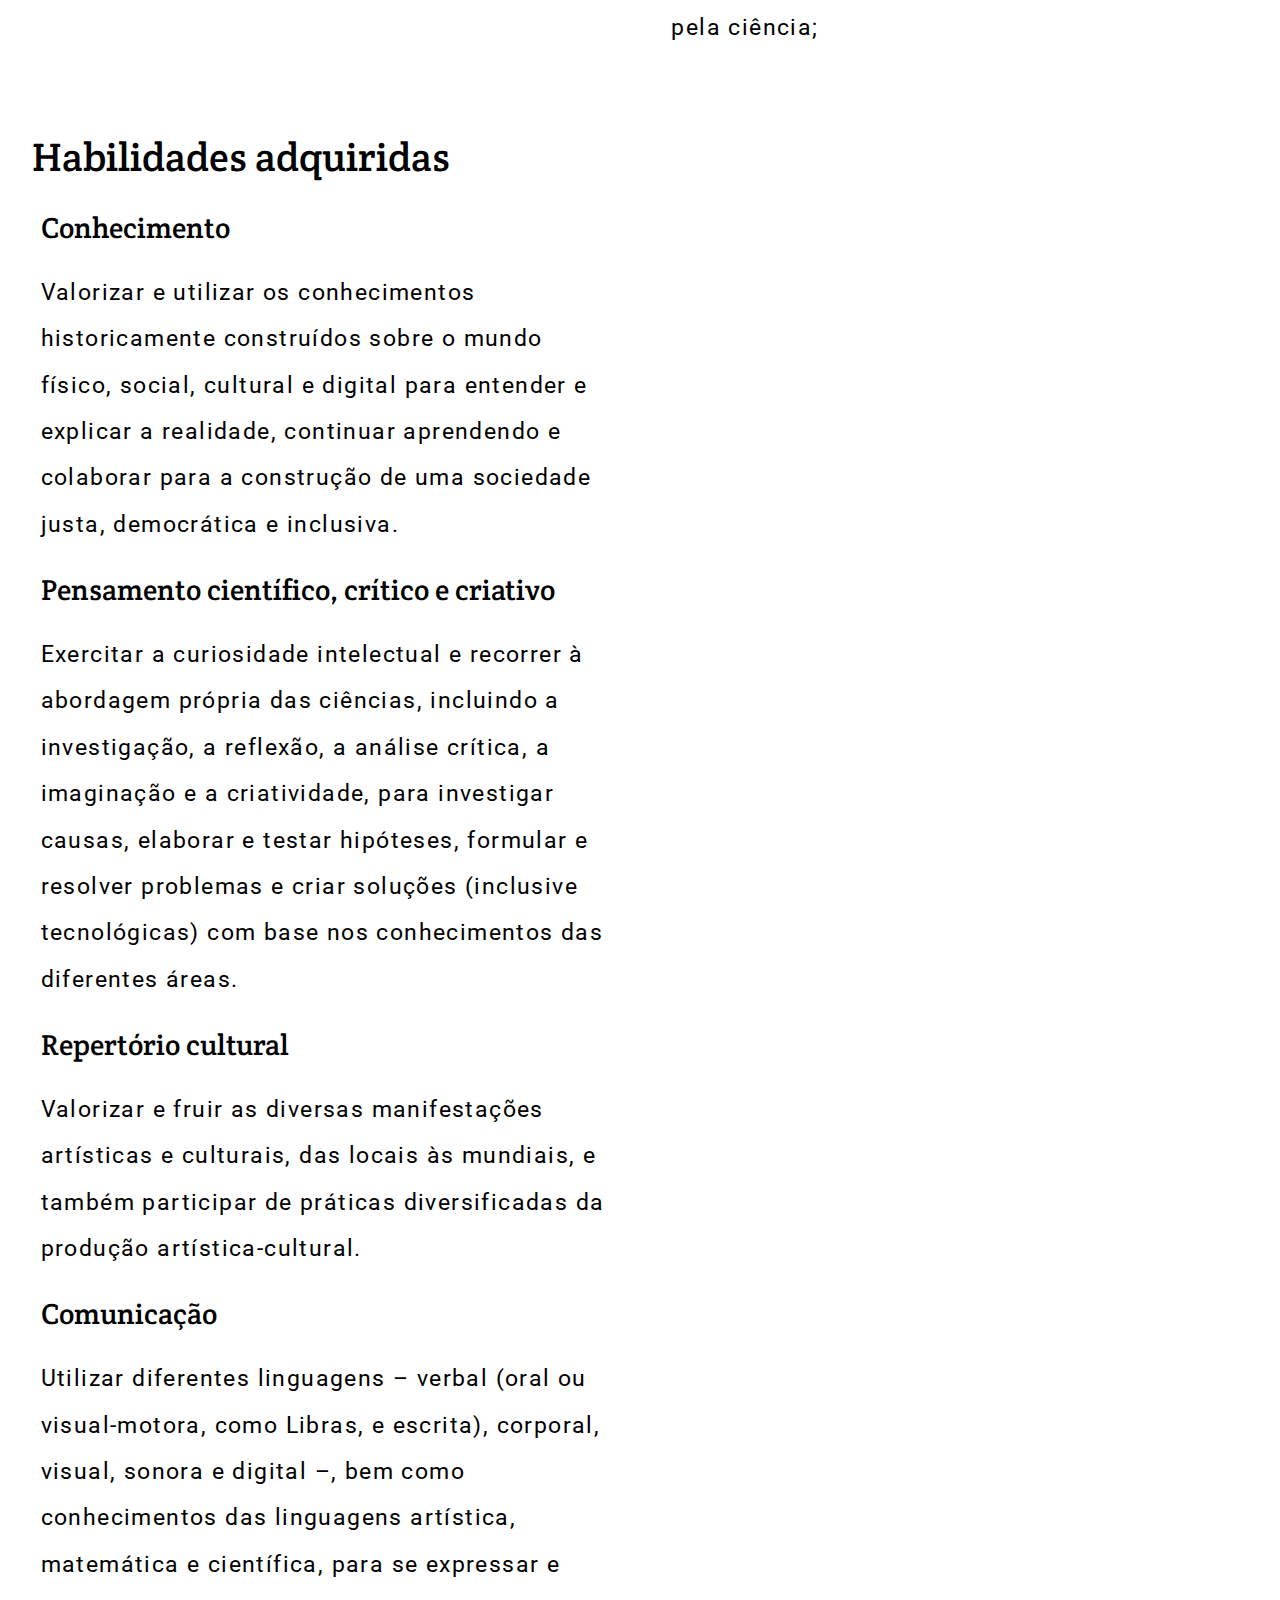
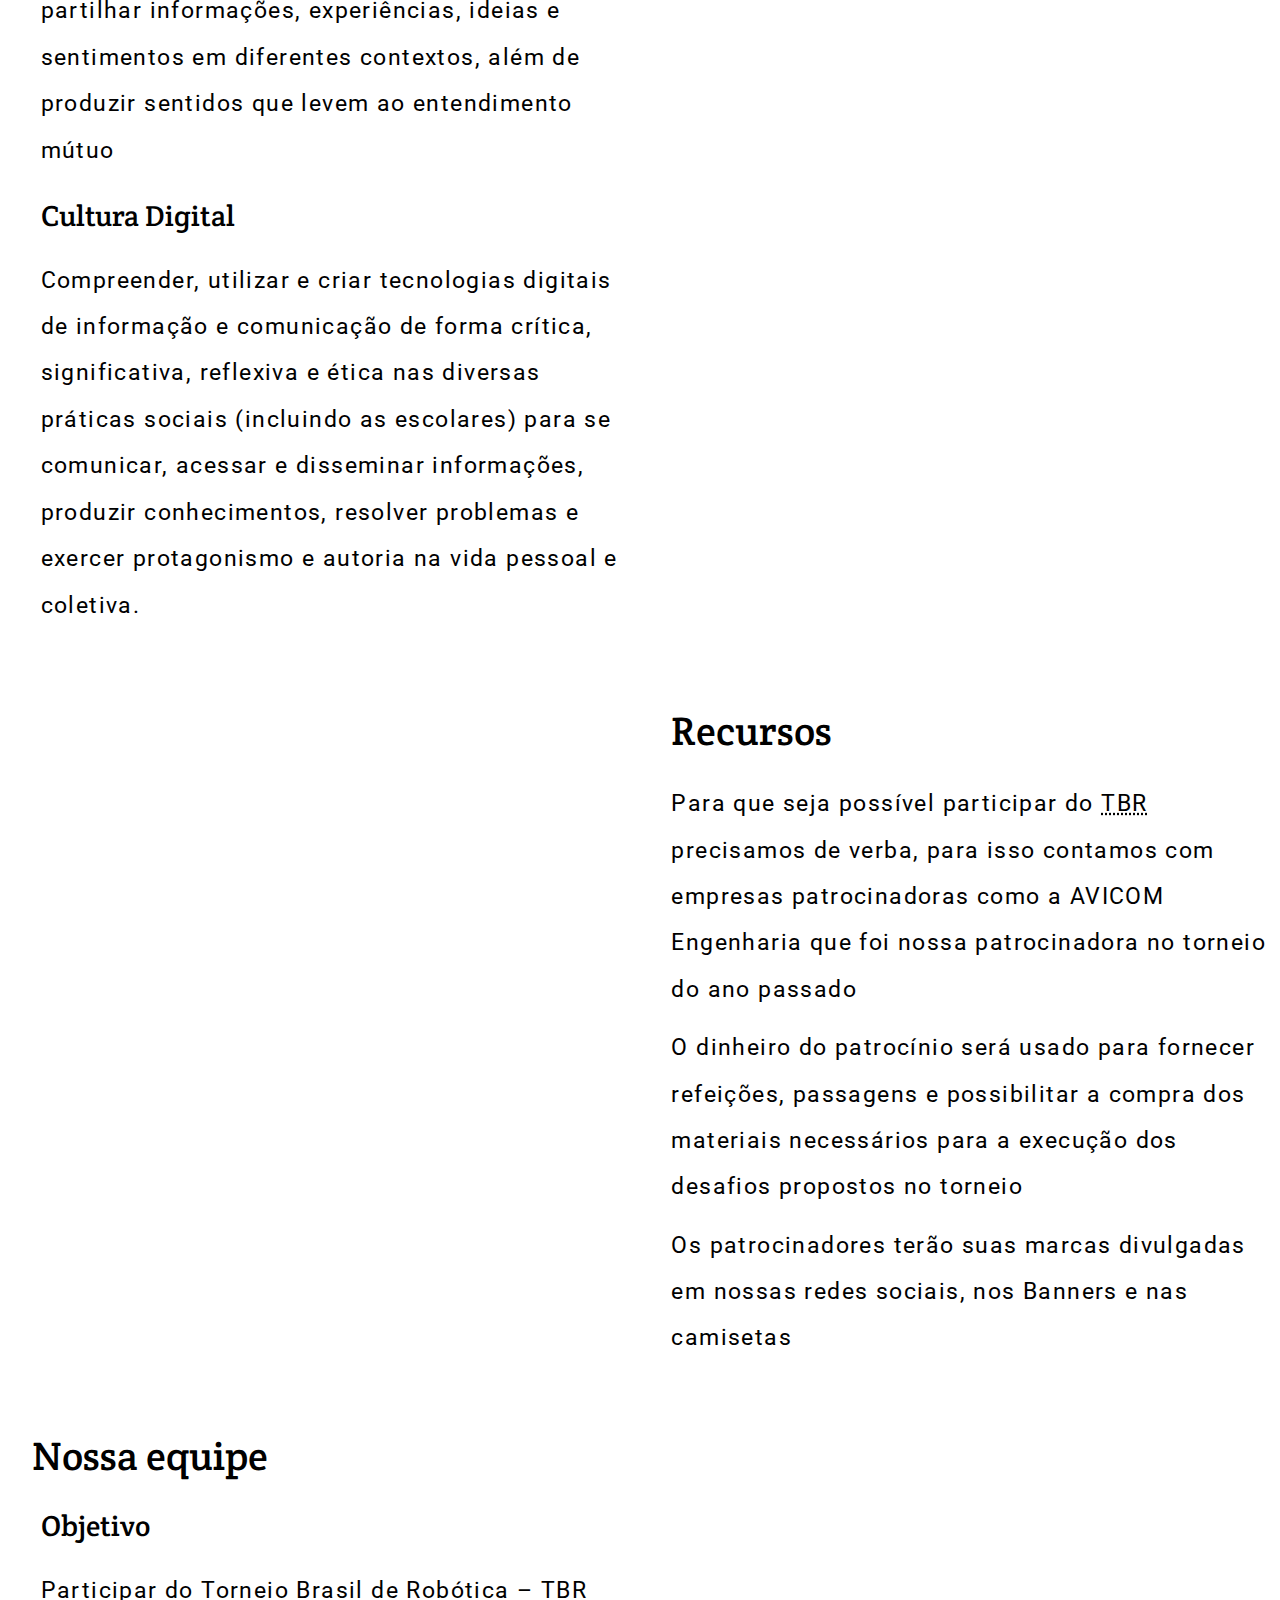
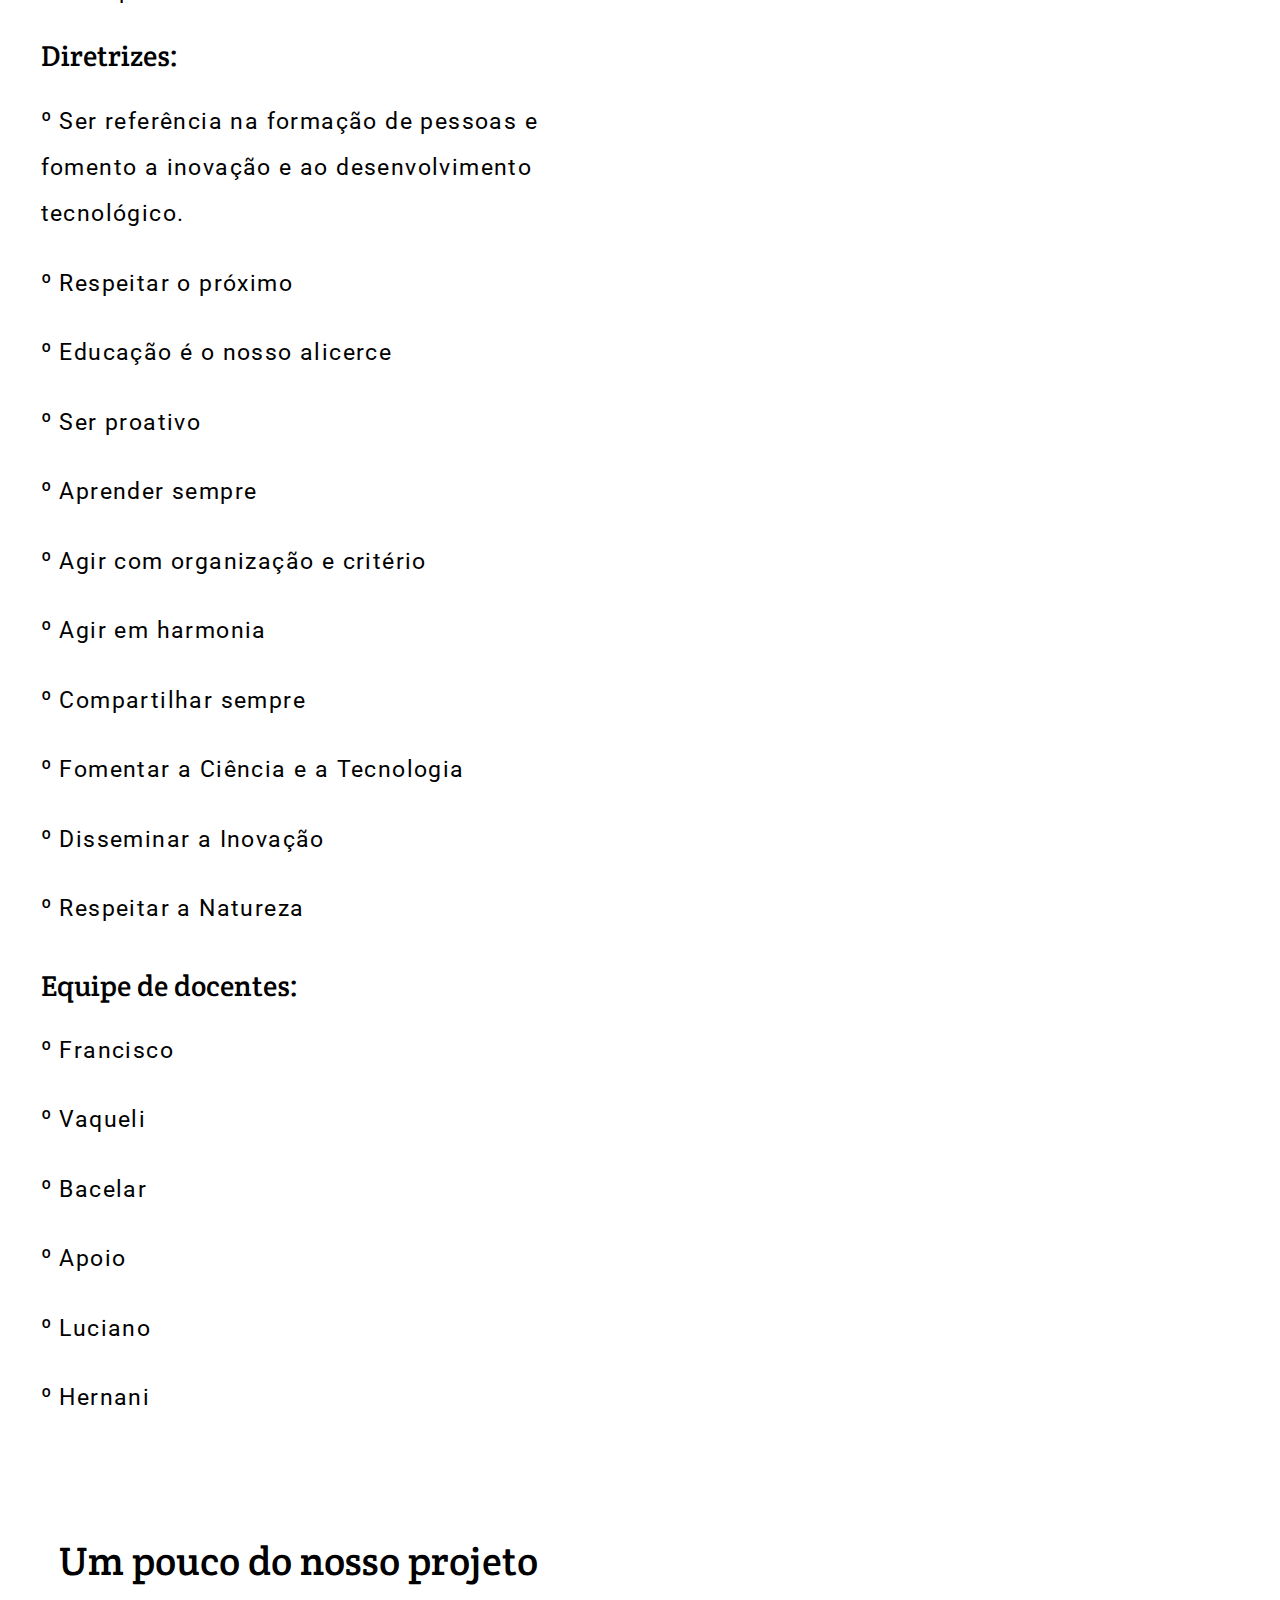
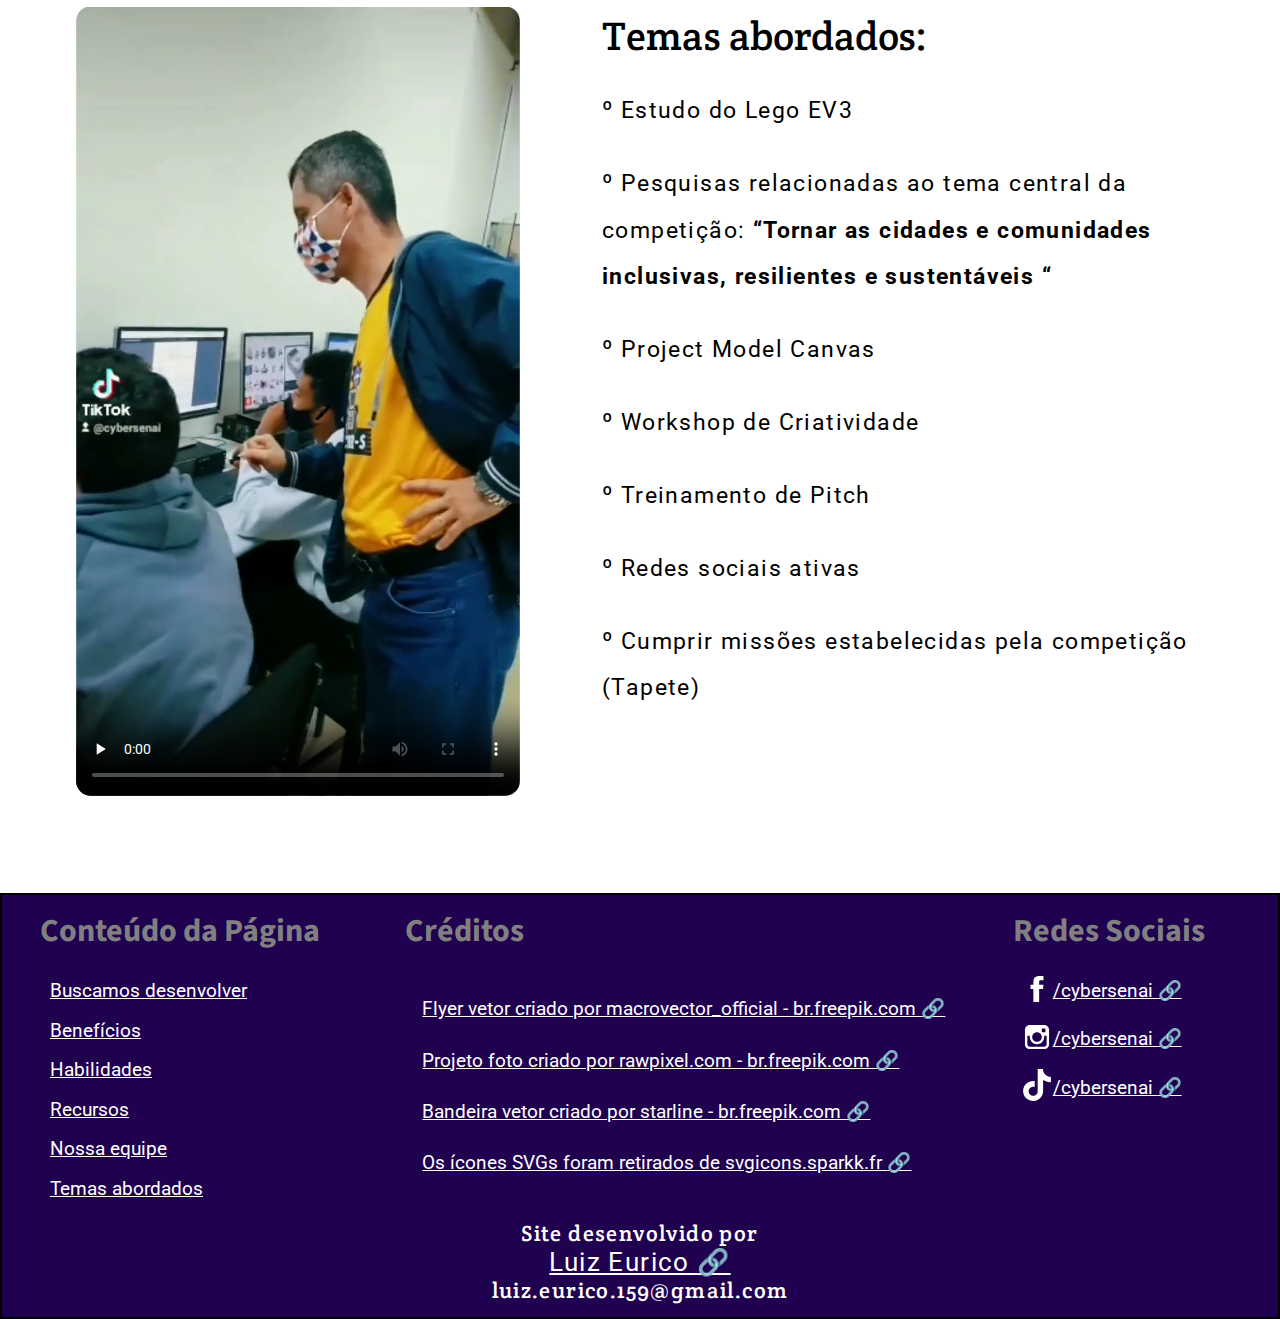
==== commit 4adc95b5: "Correções ortográficas" ====
--- a/index.html
+++ b/index.html
@@ -103,7 +103,7 @@
                                 Estudo e pesquisa
                             </p>
                             <p class="home_presentation_text home_presentation_listitem">
-                                Coservação do equipamento
+                                Conservação do equipamento
                             </p>
                             <p class="home_presentation_text home_presentation_listitem">
                                 Trabalho individual e em equipe
@@ -171,7 +171,7 @@
                                 Aproxima os participantes de uma melhor decisão sobre  futuras profissões;
                             </p>
                             <p class="home_presentation_text home_presentation_listitem">
-                                Permite explorar novas tecnologias para atender o objetivos de cada equipe;
+                                Permite explorar novas tecnologias para atender os objetivos de cada equipe;
                             </p>
                             <p class="home_presentation_text home_presentation_listitem">
                                 Possibilita motivar todos os participantes para que continuem pesquisando, despertando o gosto pela ciência;
@@ -221,7 +221,7 @@
                             </div>
                             <div class="home_presentation_text_container">
                                 <p class="home_presentation_text">
-                                    Valorizar e fruir as diversas manifestações artísticas e culturais, das locais às  mundiais, e também participar de práticas diversificadas da produção artístico-  cultural.
+                                    Valorizar e fruir as diversas manifestações artísticas e culturais, das locais às  mundiais, e também participar de práticas diversificadas da produção artística-cultural.
                                 </p>
                             </div>
                         </div>
--- a/assets/css/home.css
+++ b/assets/css/home.css
@@ -94,11 +94,6 @@
     padding: 2%;
 }
 
-.home_presentation_item_iframe {
-    padding-right: 2%;
-    width: 100%;
-}
-
 .home_presentation_topicitem {
     padding: 1.5%;
 }
@@ -237,10 +232,6 @@
         height: 700px;
     }
 
-    .home_presentation_iframe_container {
-        width: 420px;
-    }
-
     .home_presentation_text {
         padding-left: 4%;
         font-size: 1.1em;
@@ -261,10 +252,6 @@
     .home_presentation_video {
         height: 610px;
     }
-
-    .home_presentation_iframe_container {
-        width: 330px;
-    }
 }
 
 /* 320px */
@@ -282,10 +269,6 @@
     .home_presentation_video {
         height: 540px;
     }
-
-    .home_presentation_iframe_container {
-        width: 310px;
-    }
 }
 
 /* -------------------------------------------------------------------------------- */
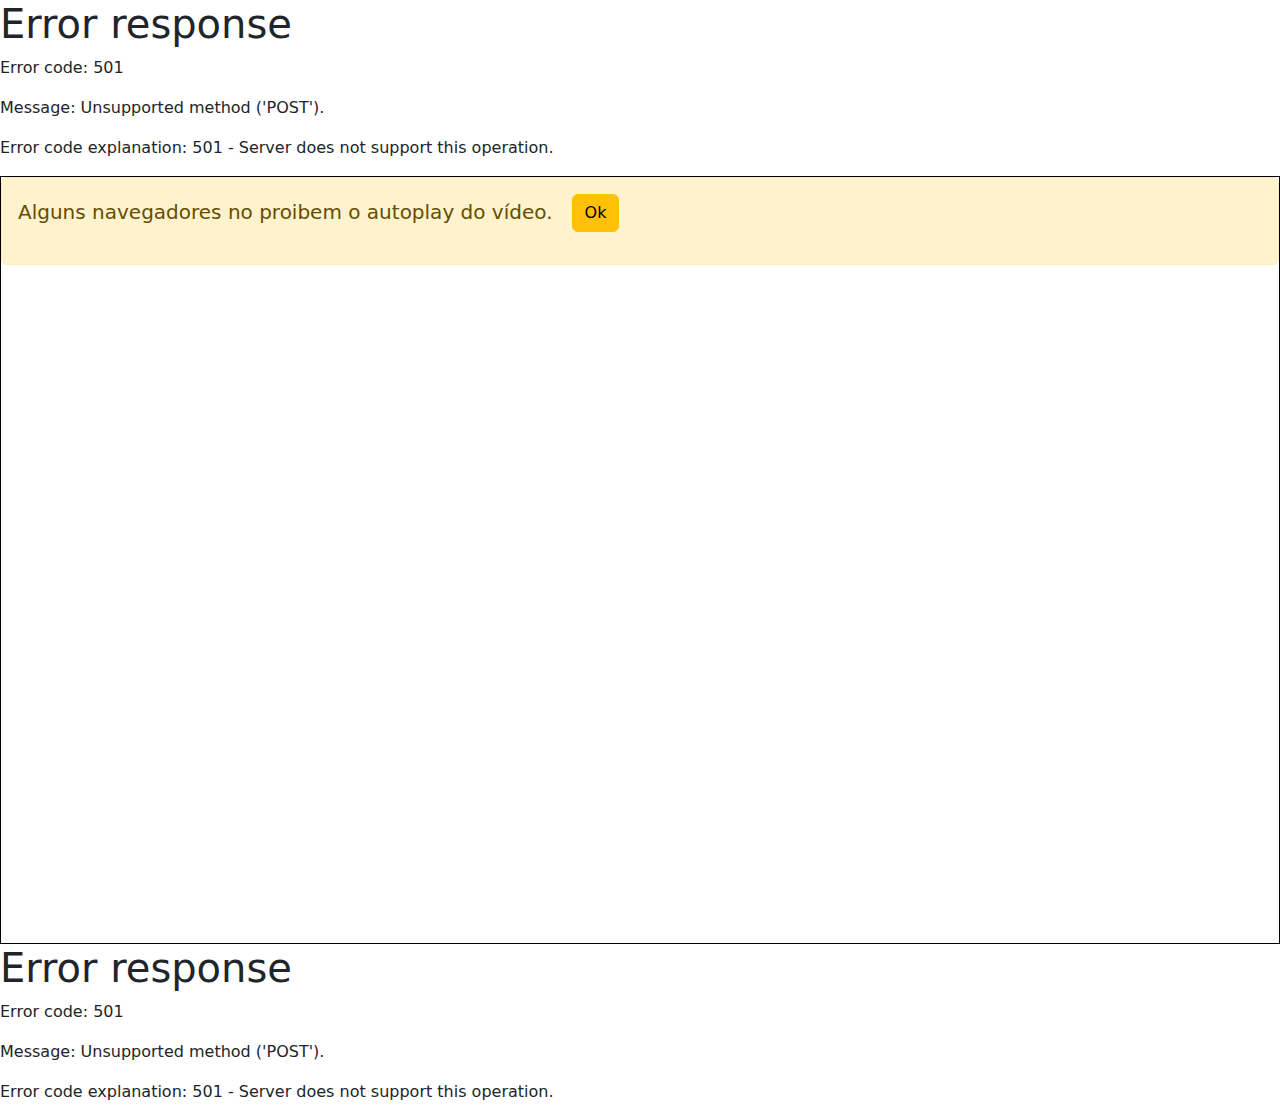
==== commit fef76567: "." ====
--- a/index.html
+++ b/index.html
@@ -1,539 +1,52 @@
 <!DOCTYPE html>
 <html lang="pt-br">
+
 <head>
     <meta charset="UTF-8">
-    <meta http-equiv="X-UA-Compatible" content="IE=edge">
     <meta name="viewport" content="width=device-width, initial-scale=1.0">
+    <!-- <link rel="stylesheet" href="https://cdn.jsdelivr.net/npm/bootstrap-icons@1.5.0/font/bootstrap-icons.css"/> -->
+    <link rel="stylesheet" href="assets/bootstrap/css/bootstrap.min.css" />
+    <script src="assets/bootstrap/js/bootstrap.bundle.min.js"></script>
     <link rel="stylesheet" href="assets/css/default.css"/>
     <link rel="stylesheet" href="assets/css/top_bar.css"/>
-    <link rel="stylesheet" href="assets/css/home.css"/>
-    <link rel="stylesheet" href="assets/css/rodape.css"/>
-    <script src="assets/js/home.js"></script>
-    <title> Página Inicial - TBR SENAI </title>
+    <script src="assets/js/default.js"></script>
+    <title> Cyber-S - Senai Santos Dumont </title>
 </head>
+
 <body>
-    <header>
-        <nav id="top_bar">
-            <ul class="top_bar_list" id="top_bar_interations">
-                <!-- Logo do Site -->
-                <li class="top_bar_item" id="top_bar_logo">
-                    <div id="top_bar_logo_img_container">
-                        <a href="./index.html">
-                            <img id="top_bar_logo_img" src="assets/imagens/logo.png" alt="Logo do TBR Senai"/>
-                        </a>
-                    </div>
-                </li>
-                <!-- Rede Social TBR -->
-                <!-- Facebook -->
-                <li class="top_bar_item" id="top_bar_fb">
-                    <div class="top_bar_sn_container">
-                        <a href="https://www.facebook.com/cybersenai" target="_blank">
-                            <svg class="top_bar_sn_svg" viewBox="0 0 20 20"><path fill="none" d="M11.344,5.71c0-0.73,0.074-1.122,1.199-1.122h1.502V1.871h-2.404c-2.886,0-3.903,1.36-3.903,3.646v1.765h-1.8V10h1.8v8.128h3.601V10h2.403l0.32-2.718h-2.724L11.344,5.71z"></path></svg>
-                        </a>
-                    </div>
-                </li>
-                <!-- Instagram -->
-                <li class="top_bar_item" id="top_bar_ig">
-                    <div class="top_bar_sn_container">
-                        <a href="https://www.instagram.com/cybersenai/" target="_blank">
-                            <svg class="top_bar_sn_svg" viewBox="0 0 20 20"><path fill="none" d="M14.52,2.469H5.482c-1.664,0-3.013,1.349-3.013,3.013v9.038c0,1.662,1.349,3.012,3.013,3.012h9.038c1.662,0,3.012-1.35,3.012-3.012V5.482C17.531,3.818,16.182,2.469,14.52,2.469 M13.012,4.729h2.26v2.259h-2.26V4.729z M10,6.988c1.664,0,3.012,1.349,3.012,3.012c0,1.664-1.348,3.013-3.012,3.013c-1.664,0-3.012-1.349-3.012-3.013C6.988,8.336,8.336,6.988,10,6.988 M16.025,14.52c0,0.831-0.676,1.506-1.506,1.506H5.482c-0.831,0-1.507-0.675-1.507-1.506V9.247h1.583C5.516,9.494,5.482,9.743,5.482,10c0,2.497,2.023,4.52,4.518,4.52c2.494,0,4.52-2.022,4.52-4.52c0-0.257-0.035-0.506-0.076-0.753h1.582V14.52z"></path></svg>
-                        </a>
-                    </div>
-                </li>
-                <!-- Tik Tok -->
-                <li class="top_bar_item" id="top_bar_tw">
-                    <div class="top_bar_sn_container">
-                        <a href="https://www.tiktok.com/@cybersenai" target="_blank">
-                            <svg class="top_bar_sn_svg" viewBox="0 0 24 24"><path fill="currentColor" d="M12.525.02c1.31-.02 2.61-.01 3.91-.02c.08 1.53.63 3.09 1.75 4.17c1.12 1.11 2.7 1.62 4.24 1.79v4.03c-1.44-.05-2.89-.35-4.2-.97c-.57-.26-1.1-.59-1.62-.93c-.01 2.92.01 5.84-.02 8.75c-.08 1.4-.54 2.79-1.35 3.94c-1.31 1.92-3.58 3.17-5.91 3.21c-1.43.08-2.86-.31-4.08-1.03c-2.02-1.19-3.44-3.37-3.65-5.71c-.02-.5-.03-1-.01-1.49c.18-1.9 1.12-3.72 2.58-4.96c1.66-1.44 3.98-2.13 6.15-1.72c.02 1.48-.04 2.96-.04 4.44c-.99-.32-2.15-.23-3.02.37c-.63.41-1.11 1.04-1.36 1.75c-.21.51-.15 1.07-.14 1.61c.24 1.64 1.82 3.02 3.5 2.87c1.12-.01 2.19-.66 2.77-1.61c.19-.33.4-.67.41-1.06c.1-1.79.06-3.57.07-5.36c.01-4.03-.01-8.05.02-12.07z"/></svg>
-                        </a>
-                    </div>
-                </li>
-            </ul>
-            <ul class="top_bar_list" id="top_bar_pages">
-                <li class="top_bar_pages_item top_bar_item">
-                    <a class="top_bar_pages_link" href="#"> Página 1</a>
-                </li>
-                <li class="top_bar_pages_item top_bar_item">
-                    <a class="top_bar_pages_link" href="#"> Página 2</a>
-                </li>
-                <li class="top_bar_pages_item top_bar_item">
-                    <a class="top_bar_pages_link" href="#"> Página 3</a>
-                </li>
-                <li class="top_bar_pages_item top_bar_item">
-                    <a class="top_bar_pages_link" href="#"> Página 4</a>
-                </li>
-            </ul>
-        </nav>
-    </header>
-    <main>
-        <article id="home">
-            <!-- Banner -->
-            <section id="home_banner">
-                <!-- Conteúdo -->
-                <section id="home_banner_content">
-                    <div class="home_banner_content_item" id="home_banner_content_title_container">
-                        <h1 id="home_banner_content_title"> Somos a equipe Senai Cyber-s </h1>
-                    </div>
-                    <div class="home_banner_content_item">
-                        <p id="home_banner_text"> 
-                            Contribuimos para a formação das crianças, jovens e adultos, desenvolvendo competências que propiciem a criatividade, a inovação e o desenvolvimento tecnológico. 
-                        </p>
-                    </div>
-                </section>
-                <!-- Ilustração -->
-                <section id="home_banner_ilustration">
-                    <picture>
-                        <source media="(max-width: 520px)" srcset="assets/imagens/banner_home_500.jpg" type="image/jpeg"/>
-                        <source media="(max-width: 820px)" srcset="assets/imagens/banner_home_800.jpg" type="image/jpeg"/>
-                        <source media="(max-width: 1386px)" srcset="assets/imagens/banner_home_1366.jpg" type="image/jpeg"/>
-                        <source media="(max-width: 1940px)" srcset="assets/imagens/banner_home_1920.jpg" type="image/jpeg"/>
-                        <img id="home_banner_ilustration_image" src="assets/imagens/banner_home_2560.jpg" alt="Banner da Página Inicial"/>
-                    </picture>
-                </section>
-            </section>
-            <!-- Apresentação / conteúdo principal -->
-            <section id="home_presentation">
-                <section class="home_presentation_item" id="buscamos_desenvolver">
-                    <div class="home_presentation_item_box home_presentation_item_content">
-                        <div class="home_presentation_title_container">
-                            <h2 class="home_presentation_title home_presentation_title_2"> Buscamos desenvolver os hábitos de: </h2>
-                        </div>
-                        <div class="home_presentation_text_container">
-                            <p class="home_presentation_text home_presentation_listitem">
-                                Estudo e pesquisa
-                            </p>
-                            <p class="home_presentation_text home_presentation_listitem">
-                                Conservação do equipamento
-                            </p>
-                            <p class="home_presentation_text home_presentation_listitem">
-                                Trabalho individual e em equipe
-                            </p>
-                            <p class="home_presentation_text home_presentation_listitem">
-                                Higiene e Segurança
-                            </p>
-                            <p class="home_presentation_text home_presentation_listitem">
-                                Pensamento crítico
-                            </p>
-                            <p class="home_presentation_text home_presentation_listitem">
-                                Habilidade de design e programação
-                            </p>
-                            <p class="home_presentation_text home_presentation_listitem">
-                                Capacidade de aceitar desafios
-                            </p>
-                            <p class="home_presentation_text home_presentation_listitem">
-                                Criatividade
-                            </p>
-                            <p class="home_presentation_text home_presentation_listitem">
-                                Gosto pela robótica
-                            </p>
-                        </div>
-                    </div>
-                    <div class="home_presentation_item_box home_presentation_item_sample">
-                        <div class="home_presentation_ilustration">
-                            <picture>
-                                <source media="(max-width: 520px)" srcset="assets/imagens/handshake_robot_human_500.jpg" type="image/jpeg"/>
-                                <source media="(max-width: 820px)" srcset="assets/imagens/handshake_robot_human_800.jpg" type="image/jpeg"/>
-                                <source media="(max-width: 1386px)" srcset="assets/imagens/handshake_robot_human_1366.jpg" type="image/jpeg"/>
-                                <source media="(max-width: 1940px)" srcset="assets/imagens/handshake_robot_human_1920.jpg" type="image/jpeg"/>
-                                <img class="home_presentation_ilustration_image" id="home_presentation_ilustration_image_1" src="assets/imagens/handshake_robot_human_2560.jpg" alt="Imagem genérica para estética do conteúdo"/>
-                            </picture>
-                        </div>
-                    </div>
-                </section>
-                <section class="home_presentation_item home_presentation_item_inverse" id="beneficios">
-                    <div class="home_presentation_item_box home_presentation_item_content">
-                        <div class="home_presentation_title_container">
-                            <h2 class="home_presentation_title home_presentation_title_2"> Quais os benefícios? </h2>
-                        </div>
-                        <div class="home_presentation_text_container">
-                            <p class="home_presentation_text home_presentation_listitem">
-                                Com a robótica, os  alunos aprendem de forma lúdica e divertida diversos conceitos de ciências humanas, da natureza, linguagens e matemática;
-                            </p>
-                            <p class="home_presentation_text home_presentation_listitem">
-                                É uma maneira de colocar tudo que foi aprendido em sala de aula para funcionar na prática;
-                            </p>
-                            <p class="home_presentation_text home_presentation_listitem">
-                                Encontro de  diversas estratégias, onde cada equipe tem a possiblidade de desenvolver as relações sociais;
-                            </p>
-                            <p class="home_presentation_text home_presentation_listitem">
-                                Permite compartilhar conhecimentos e ainda fazer novas amizades;
-                            </p>
-                            <p class="home_presentation_text home_presentation_listitem">
-                                Desenvolve aspectos como  responsabilidade, compromisso, criatividade, inovação, flexibilidade, lógica e aumenta a identidade  com a escola;
-                            </p>
-                            <p class="home_presentation_text home_presentation_listitem">
-                                Todas as tarefas são realizadas em conjunto, compartilhando momentos de ansiedade, alegria e conhecimento;
-                            </p>
-                            <p class="home_presentation_text home_presentation_listitem">
-                                Favorece o progresso de habilidades ligadas à comunicação, diminui a timidez e melhora a autoconfiança;
-                            </p>
-                            <p class="home_presentation_text home_presentation_listitem">
-                                Aproxima os participantes de uma melhor decisão sobre  futuras profissões;
-                            </p>
-                            <p class="home_presentation_text home_presentation_listitem">
-                                Permite explorar novas tecnologias para atender os objetivos de cada equipe;
-                            </p>
-                            <p class="home_presentation_text home_presentation_listitem">
-                                Possibilita motivar todos os participantes para que continuem pesquisando, despertando o gosto pela ciência;
-                            </p>
-                        </div>
-                    </div>
-                    <div class="home_presentation_item_box home_presentation_item_sample">
-                        <div class="home_presentation_ilustration">
-                            <picture>
-                                <source media="(max-width: 520px)" srcset="assets/imagens/face_ia_500.jpg" type="image/jpeg"/>
-                                <source media="(max-width: 820px)" srcset="assets/imagens/face_ia_800.jpg" type="image/jpeg"/>
-                                <source media="(max-width: 1386px)" srcset="assets/imagens/face_ia_1366.jpg" type="image/jpeg"/>
-                                <source media="(max-width: 1940px)" srcset="assets/imagens/face_ia_1920.jpg" type="image/jpeg"/>
-                                <img class="home_presentation_ilustration_image" id="home_presentation_ilustration_image_2" src="assets/imagens/face_ia_2560.jpg" alt="Imagem genérica para estética do conteúdo"/>
-                            </picture>
-                        </div>
-                    </div>
-                </section>
-                <section class="home_presentation_item" id="habilidades">
-                    <div class="home_presentation_item_box home_presentation_item_content">
-                        <div class="home_presentation_title_container">
-                            <h2 class="home_presentation_title home_presentation_title_2"> Habilidades adquiridas </h2>
-                        </div>
-                        <div class="home_presentation_topicitem">
-                            <div class="home_presentation_title_container">
-                                <h3 class="home_presentation_title home_presentation_title_3"> Conhecimento </h3>
-                            </div>
-                            <div class="home_presentation_text_container">
-                                <p class="home_presentation_text">
-                                    Valorizar e utilizar os conhecimentos historicamente construídos sobre o mundo  físico, social, cultural e digital para entender e explicar a realidade, continuar  aprendendo e colaborar para a construção de uma sociedade justa, democrática  e inclusiva.
-                                </p>
-                            </div>
-                        </div>
-                        <div class="home_presentation_topicitem">
-                            <div class="home_presentation_title_container">
-                                <h3 class="home_presentation_title home_presentation_title_3"> Pensamento científico, crítico e criativo </h3>
-                            </div>
-                            <div class="home_presentation_text_container">
-                                <p class="home_presentation_text">
-                                    Exercitar a curiosidade intelectual e recorrer à abordagem própria das ciências,  incluindo a investigação, a reflexão, a análise crítica, a imaginação e a  criatividade, para investigar causas, elaborar e testar hipóteses, formular e  resolver problemas e criar soluções (inclusive tecnológicas) com base nos  conhecimentos das diferentes áreas.
-                                </p>
-                            </div>
-                        </div>
-                        <div class="home_presentation_topicitem">
-                            <div class="home_presentation_title_container">
-                                <h3 class="home_presentation_title home_presentation_title_3"> Repertório cultural </h3>
-                            </div>
-                            <div class="home_presentation_text_container">
-                                <p class="home_presentation_text">
-                                    Valorizar e fruir as diversas manifestações artísticas e culturais, das locais às  mundiais, e também participar de práticas diversificadas da produção artística-cultural.
-                                </p>
-                            </div>
-                        </div>
-                        <div class="home_presentation_topicitem">
-                            <div class="home_presentation_title_container">
-                                <h3 class="home_presentation_title home_presentation_title_3"> Comunicação </h3>
-                            </div>
-                            <div class="home_presentation_text_container">
-                                <p class="home_presentation_text">
-                                    Utilizar diferentes linguagens – verbal (oral ou visual-motora, como Libras, e  escrita), corporal, visual, sonora e digital –, bem como conhecimentos das  linguagens artística, matemática e científica, para se expressar e partilhar  informações, experiências, ideias e sentimentos em diferentes contextos, além  de produzir sentidos que levem ao entendimento mútuo
-                                </p>
-                            </div>
-                        </div>
-                        <div class="home_presentation_topicitem">
-                            <div class="home_presentation_title_container">
-                                <h3 class="home_presentation_title home_presentation_title_3"> Cultura Digital </h3>
-                            </div>
-                            <div class="home_presentation_text_container">
-                                <p class="home_presentation_text">
-                                    Compreender, utilizar e criar tecnologias digitais de informação e comunicação  de forma crítica, significativa, reflexiva e ética nas diversas práticas sociais  (incluindo as escolares) para se comunicar, acessar e disseminar informações,  produzir conhecimentos, resolver problemas e exercer protagonismo e autoria  na vida pessoal e coletiva.
-                                </p>
-                            </div>
-                        </div>
-                    </div>
-                    <div class="home_presentation_item_box home_presentation_item_sample">
-                        <div class="home_presentation_ilustration">
-                            <picture>
-                                <source media="(max-width: 520px)" srcset="assets/imagens/cybers_team2_500.jpg" type="image/jpeg"/>
-                                <source media="(max-width: 820px)" srcset="assets/imagens/cybers_team2_800.jpg" type="image/jpeg"/>
-                                <source media="(max-width: 1386px)" srcset="assets/imagens/cybers_team2_1366.jpg" type="image/jpeg"/>
-                                <source media="(max-width: 1940px)" srcset="assets/imagens/cybers_team2_1920.jpg" type="image/jpeg"/>
-                                <img class="home_presentation_ilustration_image" id="home_presentation_ilustration_image_3" src="assets/imagens/cybers_team_2560.jpg" alt="Imagem genérica para estética do conteúdo"/>
-                            </picture>
-                        </div>
-                    </div>
-                </section>
-                <section class="home_presentation_item home_presentation_item_inverse" id="recursos">
-                    <div class="home_presentation_item_box home_presentation_item_content">
-                        <div class="home_presentation_title_container">
-                            <h2 class="home_presentation_title home_presentation_title_2"> Recursos </h2>
-                        </div>
-                        <div class="home_presentation_text_container">
-                            <p class="home_presentation_text">
-                                Para que seja possível participar do 
-                                <abbr title="Torneio Brasil de Robótica"> TBR </abbr> 
-                                precisamos de verba, 
-                                para isso contamos com empresas patrocinadoras como a 
-                                <a class="home_presentation_link" href="http://www.avicomengenharia.com/"> AVICOM Engenharia </a>
-                                que foi nossa patrocinadora no torneio do ano passado
-                            </p>
-                            <p class="home_presentation_text">
-                                O dinheiro do patrocínio será usado para fornecer refeições, passagens e
-                                possibilitar a compra dos materiais necessários para a execução dos desafios 
-                                propostos no torneio
-                            </p>
-                            <p class="home_presentation_text">
-                                Os patrocinadores terão suas marcas divulgadas em nossas redes sociais, nos Banners e nas camisetas
-                            </p>
-                        </div>
-                    </div>
-                    <div class="home_presentation_item_box home_presentation_item_sample">
-                        <div class="home_presentation_ilustration">
-                            <picture>
-                                <source media="(max-width: 520px)" srcset="assets/imagens/cybers_uniform_500.jpg" type="image/jpeg"/>
-                                <source media="(max-width: 820px)" srcset="assets/imagens/cybers_uniform_800.jpg" type="image/jpeg"/>
-                                <source media="(max-width: 1386px)" srcset="assets/imagens/cybers_uniform_1366.jpg" type="image/jpeg"/>
-                                <source media="(max-width: 1940px)" srcset="assets/imagens/cybers_uniform_1920.jpg" type="image/jpeg"/>
-                                <img class="home_presentation_ilustration_image" id="home_presentation_ilustration_image_4" src="assets/imagens/cybers_uniform_2560.jpg" alt="Imagem genérica para estética do conteúdo"/>
-                            </picture>
-                        </div>
-                    </div>
-                </section>
-                <section class="home_presentation_item" id="nossa_equipe">
-                    <div class="home_presentation_item_box home_presentation_item_content">
-                        <div class="home_presentation_title_container">
-                            <h2 class="home_presentation_title home_presentation_title_2"> Nossa equipe </h2>
-                        </div>
-                        <div class="home_presentation_topicitem">
-                            <div class="home_presentation_title_container">
-                                <h3 class="home_presentation_title home_presentation_title_3"> Objetivo </h3>
-                            </div>
-                            <div class="home_presentation_text_container">
-                                <p class="home_presentation_text">
-                                    Participar do Torneio Brasil de Robótica –  TBR
-                                </p>
-                            </div>
-                        </div>
-                        <div class="home_presentation_topicitem">
-                            <div class="home_presentation_title_container">
-                                <h3 class="home_presentation_title home_presentation_title_3"> Diretrizes: </h3>
-                            </div>
-                            <div class="home_presentation_text_container">
-                                <p class="home_presentation_text home_presentation_listitem">
-                                    Ser referência na formação de pessoas e fomento a inovação e ao desenvolvimento tecnológico.
-                                </p>
-                                <p class="home_presentation_text home_presentation_listitem">
-                                    Respeitar o próximo
-                                </p>
-                                <p class="home_presentation_text home_presentation_listitem">
-                                    Educação é o nosso alicerce
-                                </p>
-                                <p class="home_presentation_text home_presentation_listitem">
-                                    Ser proativo
-                                </p>
-                                <p class="home_presentation_text home_presentation_listitem">
-                                    Aprender sempre
-                                </p>
-                                <p class="home_presentation_text home_presentation_listitem">
-                                    Agir com organização e critério
-                                </p>
-                                <p class="home_presentation_text home_presentation_listitem">
-                                    Agir em harmonia
-                                </p>
-                                <p class="home_presentation_text home_presentation_listitem">
-                                    Compartilhar sempre
-                                </p>
-                                <p class="home_presentation_text home_presentation_listitem">
-                                    Fomentar a Ciência e a Tecnologia
-                                </p>
-                                <p class="home_presentation_text home_presentation_listitem">
-                                    Disseminar a Inovação
-                                </p>
-                                <p class="home_presentation_text home_presentation_listitem">
-                                    Respeitar a Natureza
-                                </p>
-                            </div>
-                        </div>
-                        <div class="home_presentation_topicitem">
-                            <div class="home_presentation_title_container">
-                                <h3 class="home_presentation_title home_presentation_title_3"> Equipe de docentes: </h3>
-                            </div>
-                            <div class="home_presentation_text_container">
-                                <p class="home_presentation_text home_presentation_listitem">
-                                    Francisco
-                                </p>
-                                <p class="home_presentation_text home_presentation_listitem">
-                                    Vaqueli
-                                </p>
-                                <p class="home_presentation_text home_presentation_listitem">
-                                    Bacelar
-                                </p>
-                                <p class="home_presentation_text home_presentation_listitem">
-                                    Apoio
-                                </p>
-                                <p class="home_presentation_text home_presentation_listitem">
-                                    Luciano
-                                </p>
-                                <p class="home_presentation_text home_presentation_listitem">
-                                    Hernani
-                                </p>
-                            </div>
-                        </div>
-                    </div>
-                    <div class="home_presentation_item_box home_presentation_item_sample">
-                        <div class="home_presentation_ilustration">
-                            <picture>
-                                <source media="(max-width: 520px)" srcset="assets/imagens/cybers_team_500.jpg" type="image/jpeg"/>
-                                <source media="(max-width: 820px)" srcset="assets/imagens/cybers_team_800.jpg" type="image/jpeg"/>
-                                <source media="(max-width: 1386px)" srcset="assets/imagens/cybers_team_1366.jpg" type="image/jpeg"/>
-                                <source media="(max-width: 1940px)" srcset="assets/imagens/cybers_team_1920.jpg" type="image/jpeg"/>
-                                <img class="home_presentation_ilustration_image" id="home_presentation_ilustration_image_5" src="assets/imagens/cybers_team_2560.jpg" alt="Imagem genérica para estética do conteúdo"/>
-                            </picture>
-                        </div>
-                        <div class="home_presentation_ilustration">
-                            <img class="home_presentation_ilustration_image" id="home_presentation_ilustration_image_6" src="assets/imagens/professor_explicando.jpg" alt="Imagem dos integrantes do grupo Cyber-S SENAI"/>
-                        </div>
-                    </div>
-                </section>
-                <section class="home_presentation_item home_presentation_item_inverse" id="temas">
-                    <div class="home_presentation_item_content">
-                        <div class="home_presentation_title_container">
-                            <h3 class="home_presentation_title home_presentation_title_2"> Temas abordados: </h3>
-                        </div>
-                        <div class="home_presentation_text_container">
-                            <p class="home_presentation_text home_presentation_listitem">
-                                Estudo do Lego EV3
-                            </p>
-                            <p class="home_presentation_text home_presentation_listitem">
-                                Pesquisas relacionadas ao tema central da competição: 
-                                <span class="home_presentation_text_focus">“Tornar as cidades e comunidades inclusivas, resilientes e sustentáveis “</span>
-                            </p>
-                            <p class="home_presentation_text home_presentation_listitem">
-                                Project Model Canvas
-                            </p>
-                            <p class="home_presentation_text home_presentation_listitem">
-                                Workshop de Criatividade
-                            </p>
-                            <p class="home_presentation_text home_presentation_listitem">
-                                Treinamento de Pitch
-                            </p>
-                            <p class="home_presentation_text home_presentation_listitem">
-                                Redes sociais ativas
-                            </p>
-                            <p class="home_presentation_text home_presentation_listitem">
-                                Cumprir missões estabelecidas pela competição (Tapete)
-                            </p>
-                        </div>
-                    </div>
-                    <div class="home_presentation_item_box home_presentation_item_audiovisual">
-                        <div class="home_presentation_title_container">
-                            <h2 class="home_presentation_title home_presentation_title_2"> Um pouco do nosso projeto </h2>
-                        </div>
-                        <video class="home_presentation_video" poster="assets/imagens/preview_demo_project.jpg" controls preload="none">
-                            <source src="assets/videos/demo_project.mp4" type="video/mp4">
-                            <source src="assets/videos/demo_project.ogg" type="video/ogg">
-                            Seu navegador não oferece suporte para vídeos HTML
-                        </video>
-                    </div>
-                </section>
-            </section>
-        </article>
+    <header id="page_header"></header>
+
+    <main id="page_content">
+        <!-- Banner -->
+        <section id="home_banner">
+            <!-- Vídeo de fundo -->
+            <div style="border: 1px solid black; width: 100%; height: 768px;" id="home_banner_background">
+                <!-- Alerta sobre bugs com a aba anônima -->
+                <div class="alert alert-warning position-sticky top-0" id="home_banner_video_alert" style="z-index: 99;">
+                    <p class="fs-5">
+                        Alguns navegadores no proibem o autoplay do vídeo. &nbsp; 
+                        <span class="btn btn-warning" id="home_banner_video_alert_btn_ok">
+                            Ok
+                        </span>
+                        <script>
+                            document.querySelector('#home_banner_video_alert_btn_ok').addEventListener('click', () => {
+                                document.querySelector('#home_banner_background').removeChild(document.querySelector('#home_banner_video_alert'));
+                                document.querySelector('#home_banner_video').play()
+                            });
+                        </script>
+                    </p>
+                </div>
+                <div class="h-100">
+                    <video class="h-100" id="home_banner_video" autoplay>
+                        <source src="assets/videos/video.mp4" type="video/mp4">
+                        <source src="assets/videos/video.mp4" type="video/ogg">
+                        Your browser does not support the video tag.
+                    </video>
+                </div>
+            </div>
+        </section>
     </main>
-    <footer>
-        <section id="rodape">
-            <section id="rodape_content">
-                <section class="rodape_section" id="rodape_page_titles_links">
-                    <div class="rodape_section_content">
-                        <div class="rodape_section_content_title_container">
-                            <h3 class="rodape_section_content_title"> Conteúdo da Página </h3>
-                        </div>
-                        <div class="rodape_section_content_list_container">
-                            <ul class="rodape_section_content_list">
-                                <li class="rodape_section_content_listitem">
-                                    <a class="rodape_link" href="#buscamos_desenvolver"> Buscamos desenvolver </a>
-                                </li>
-                                <li class="rodape_section_content_listitem">
-                                    <a class="rodape_link" href="#beneficios"> Benefícios </a>
-                                </li>
-                                <li class="rodape_section_content_listitem">
-                                    <a class="rodape_link" href="#habilidades"> Habilidades </a>
-                                </li>
-                                <li class="rodape_section_content_listitem">
-                                    <a class="rodape_link" href="#recursos"> Recursos </a>
-                                </li>
-                                <li class="rodape_section_content_listitem">
-                                    <a class="rodape_link" href="#nossa_equipe"> Nossa equipe </a>
-                                </li>
-                                <li class="rodape_section_content_listitem">
-                                    <a class="rodape_link" href="#temas"> Temas abordados </a>
-                                </li>
-                            </ul>
-                        </div>
-                    </div>
-                </section>
-                <section class="rodape_section">
-                    <div class="rodape_section_content_title_container">
-                        <h3 class="rodape_section_content_title"> Créditos </h3>
-                    </div>
-                    <div class="rodape_section_content_list_container">
-                        <ul class="rodape_section_content_list">
-                            <li class="rodape_section_content_listitem">
-                                <a class="rodape_link rodape_link_extern" href='https://br.freepik.com/fotos-vetores-gratis/flyer' target="_blank"> Flyer vetor criado por macrovector_official - br.freepik.com </a>
-                            </li>
-                            <li class="rodape_section_content_listitem">
-                                <a class="rodape_link rodape_link_extern" href='https://br.freepik.com/fotos-vetores-gratis/projeto' target="_blank"> Projeto foto criado por rawpixel.com - br.freepik.com </a>
-                            </li>
-                            <li class="rodape_section_content_listitem">
-                                <a class="rodape_link rodape_link_extern" href='https://br.freepik.com/fotos-vetores-gratis/bandeira' target="_blank"> Bandeira vetor criado por starline - br.freepik.com </a>
-                            </li>
-                            <li class="rodape_section_content_listitem">
-                                <a class="rodape_link rodape_link_extern" href='http://svgicons.sparkk.fr/' target="_blank"> Os ícones SVGs foram retirados de svgicons.sparkk.fr </a>
-                            </li>
-                        </ul>
-                    </div>
-                </section>
-                <section class="rodape_section">
-                    <div class="rodape_section_content_title_container">
-                        <h3 class="rodape_section_content_title"> Redes Sociais </h3>
-                    </div>
-                    <div class="rodape_section_content_list_container">
-                        <ul class="rodape_section_content_list">
-                            <!-- Facebook -->
-                            <li class="rodape_section_content_listitem rodape_section_content_listitem_social">
-                                <div class="listitem_social_svg_container">
-                                    <svg class="top_bar_sn_svg" viewBox="0 0 20 20"><path fill="none" d="M11.344,5.71c0-0.73,0.074-1.122,1.199-1.122h1.502V1.871h-2.404c-2.886,0-3.903,1.36-3.903,3.646v1.765h-1.8V10h1.8v8.128h3.601V10h2.403l0.32-2.718h-2.724L11.344,5.71z"></path></svg>
-                                </div>
-                                <div class="listitem_social_link_container">
-                                    <a class="rodape_link rodape_link_extern" href="https://www.facebook.com/cybersenai" target="_blank"> /cybersenai </a>
-                                </div>
-                            </li>
-                            <!-- Instagram -->
-                            <li class="rodape_section_content_listitem rodape_section_content_listitem_social">
-                                <div class="listitem_social_svg_container">
-                                    <svg class="top_bar_sn_svg" viewBox="0 0 20 20"><path fill="none" d="M14.52,2.469H5.482c-1.664,0-3.013,1.349-3.013,3.013v9.038c0,1.662,1.349,3.012,3.013,3.012h9.038c1.662,0,3.012-1.35,3.012-3.012V5.482C17.531,3.818,16.182,2.469,14.52,2.469 M13.012,4.729h2.26v2.259h-2.26V4.729z M10,6.988c1.664,0,3.012,1.349,3.012,3.012c0,1.664-1.348,3.013-3.012,3.013c-1.664,0-3.012-1.349-3.012-3.013C6.988,8.336,8.336,6.988,10,6.988 M16.025,14.52c0,0.831-0.676,1.506-1.506,1.506H5.482c-0.831,0-1.507-0.675-1.507-1.506V9.247h1.583C5.516,9.494,5.482,9.743,5.482,10c0,2.497,2.023,4.52,4.518,4.52c2.494,0,4.52-2.022,4.52-4.52c0-0.257-0.035-0.506-0.076-0.753h1.582V14.52z"></path></svg>
-                                </div>
-                                <div class="listitem_social_link_container">
-                                    <a class="rodape_link rodape_link_extern" href="https://www.instagram.com/cybersenai/" target="_blank"> /cybersenai </a>
-                                </div>
-                            </li>
-                            <!-- Tik Tok -->
-                            <li class="rodape_section_content_listitem rodape_section_content_listitem_social">
-                                <div class="listitem_social_svg_container">
-                                    <svg class="top_bar_sn_svg" viewBox="0 0 24 24"><path fill="currentColor" d="M12.525.02c1.31-.02 2.61-.01 3.91-.02c.08 1.53.63 3.09 1.75 4.17c1.12 1.11 2.7 1.62 4.24 1.79v4.03c-1.44-.05-2.89-.35-4.2-.97c-.57-.26-1.1-.59-1.62-.93c-.01 2.92.01 5.84-.02 8.75c-.08 1.4-.54 2.79-1.35 3.94c-1.31 1.92-3.58 3.17-5.91 3.21c-1.43.08-2.86-.31-4.08-1.03c-2.02-1.19-3.44-3.37-3.65-5.71c-.02-.5-.03-1-.01-1.49c.18-1.9 1.12-3.72 2.58-4.96c1.66-1.44 3.98-2.13 6.15-1.72c.02 1.48-.04 2.96-.04 4.44c-.99-.32-2.15-.23-3.02.37c-.63.41-1.11 1.04-1.36 1.75c-.21.51-.15 1.07-.14 1.61c.24 1.64 1.82 3.02 3.5 2.87c1.12-.01 2.19-.66 2.77-1.61c.19-.33.4-.67.41-1.06c.1-1.79.06-3.57.07-5.36c.01-4.03-.01-8.05.02-12.07z"/></svg>
-                                </div>
-                                <div class="listitem_social_link_container">
-                                    <a class="rodape_link rodape_link_extern" href="https://www.tiktok.com/@cybersenai"  target="_blank"> /cybersenai </a>
-                                </div>
-                            </li>
-                        </ul>
-                    </div>
-                </section>
-            </section>
-            <section id="rodape_credits_development">
-                <div id="rodape_credits_development_text_container">
-                    <span id="rodape_credits_development_text">
-                        Site desenvolvido por <br/>
-                        <a class="rodape_link rodape_link_extern" href="https://github.com/bulletz-break" target="_blank"> Luiz Eurico </a> <br/>
-                        luiz.eurico.159@gmail.com
-                    </span>
-                </div>
-            </section>
-        </section>
-    </footer>
+
+    <footer id="page_footer"></footer>
 </body>
-</html>
+</html>--- a/assets/css/default.css
+++ b/assets/css/default.css
@@ -1,31 +1,36 @@
-* { margin: 0; padding: 0; box-sizing: border-box; }
-
-body { overflow-x: hidden; }
-
-/* Listas */
-ul { list-style: none; }
-
-li { list-style: none; display: inline-block; }
-
-/* Links */
-a { text-decoration: none; color: black; }
-
-/* Imagens */
-img { width: 100%; }
-
-/* Removendo borda de foco */
-textarea:focus, input:focus, select:focus { box-shadow: 0 0 0 0; border: 0 none; outline: 0; }
-
-/* Removendo o 'X' da barra de busca */
-/* Removendo de Internet Explorer */
-input[type=search]::-ms-clear { display: none; width : 0; height: 0; }
-input[type=search]::-ms-reveal { display: none; width : 0; height: 0; }
-
-/* Removendo de Google */
-input[type="search"]::-webkit-search-decoration, input[type="search"]::-webkit-search-cancel-button, 
-input[type="search"]::-webkit-search-results-button, input[type="search"]::-webkit-search-results-decoration { display: none; }
-
-/* Barra de rolagem */
-/* ::-webkit-scrollbar { width: 5px; }
-::-webkit-scrollbar-track { background-color: var(--color-pallet-3); }
+/* Roboto */
+@import url('https://fonts.googleapis.com/css2?family=Roboto&display=swap');
+
+* { margin: 0; padding: 0; box-sizing: border-box; }
+
+body { overflow-x: hidden; }
+
+/* Listas */
+ul { list-style: none; }
+
+li { list-style: none; display: inline-block; }
+
+/* Links */
+a { text-decoration: none; color: black; }
+a:hover { color: black; }
+a:hover path { fill: aqua; transition: .3s; }
+
+/* Imagens */
+img { width: 100%; }
+
+/* Removendo borda de foco */
+textarea:focus, input:focus, select:focus { box-shadow: 0 0 0 0; border: 0 none; outline: 0; }
+
+/* Removendo o 'X' da barra de busca */
+/* Removendo de Internet Explorer */
+input[type=search]::-ms-clear { display: none; width : 0; height: 0; }
+input[type=search]::-ms-reveal { display: none; width : 0; height: 0; }
+
+/* Removendo de Google */
+input[type="search"]::-webkit-search-decoration, input[type="search"]::-webkit-search-cancel-button, 
+input[type="search"]::-webkit-search-results-button, input[type="search"]::-webkit-search-results-decoration { display: none; }
+
+/* Barra de rolagem */
+/* ::-webkit-scrollbar { width: 5px; }
+::-webkit-scrollbar-track { background-color: var(--color-pallet-3); }
 ::-webkit-scrollbar-thumb { border-radius: 10px; } */--- a/assets/css/top_bar.css
+++ b/assets/css/top_bar.css
@@ -1,97 +1,3 @@
-/* -------------------------------------------------------------------------------- */
-/* Fontes externas */
-/* Arimo */
-@import url('https://fonts.googleapis.com/css2?family=Arimo&display=swap');
-
-/* -------------------------------------------------------------------------------- */
-/* Estilização */
-/* Menu no topo da página (top_bar) */
-#top_bar {
-    width: 100%;
-    padding: 0% 2.5%;
-    margin-bottom: 40px;
-}
-
-#top_bar_logo {
-    flex-grow: 10;
-    height: 100px;
-}
-
-#top_bar_logo_img {
-    max-height: 150px;
-    max-width: 150px;
-}
-
-/* Classes */
-.top_bar_list {
-    display: flex;
-    align-items: center;
-}
-
-.top_bar_item {
-    flex-grow: 1;
-}
-
-.top_bar_sn_container {
-    padding-top: 8px;
-    width: 50px;
-    height: 50px;
-    border-radius: 50%;
-    text-align: center;
-    margin: auto;
-    transition: .2s;
-}
-
-.top_bar_sn_container:hover {
-    background-color: #4B0082;
-}
-
-.top_bar_sn_container:hover .top_bar_sn_svg path {
-    fill: whitesmoke;
-}
-
-/* SVG */
-.top_bar_sn_svg {
-    width: 2em;
-    height: 2em;
-}
-
-.top_bar_sn_svg path,
-.top_bar_sn_svg polygon,
-.top_bar_sn_svg rect {
-    fill: #4B0082;
-}
-
-.top_bar_sn_svg circle {
-    stroke: #4B0082;
-    stroke-width: 1;
-}
-
-/* -------------------------------------------------------------------------------- */
-/* Acesso rápido à outras páginas (top_bar_pages) */
-#top_bar_pages {
-    display: none;
-    justify-content: flex-end;
-}
-
-/* Classes */
-.top_bar_pages_item {
-    transition: .2s;
-    flex-grow: 0;
-    margin: .7% 3%;
-    width: 5%;
-}
-
-.top_bar_pages_item:hover {
-    background-color: #4B0082;
-}
-
-.top_bar_pages_item:hover .top_bar_pages_link {
-    color: white;
-}
-
-.top_bar_pages_link {
-    font-family: 'Arimo';
-    font-size: 1.1em;
-    color: #4B0082;
-}+#top_bar_social_media_svg_ig:hover path { fill: purple; }
+#top_bar_social_media_svg_fb:hover path { fill: blue; }
+#top_bar_social_media_svg_tk:hover path { fill: aqua; }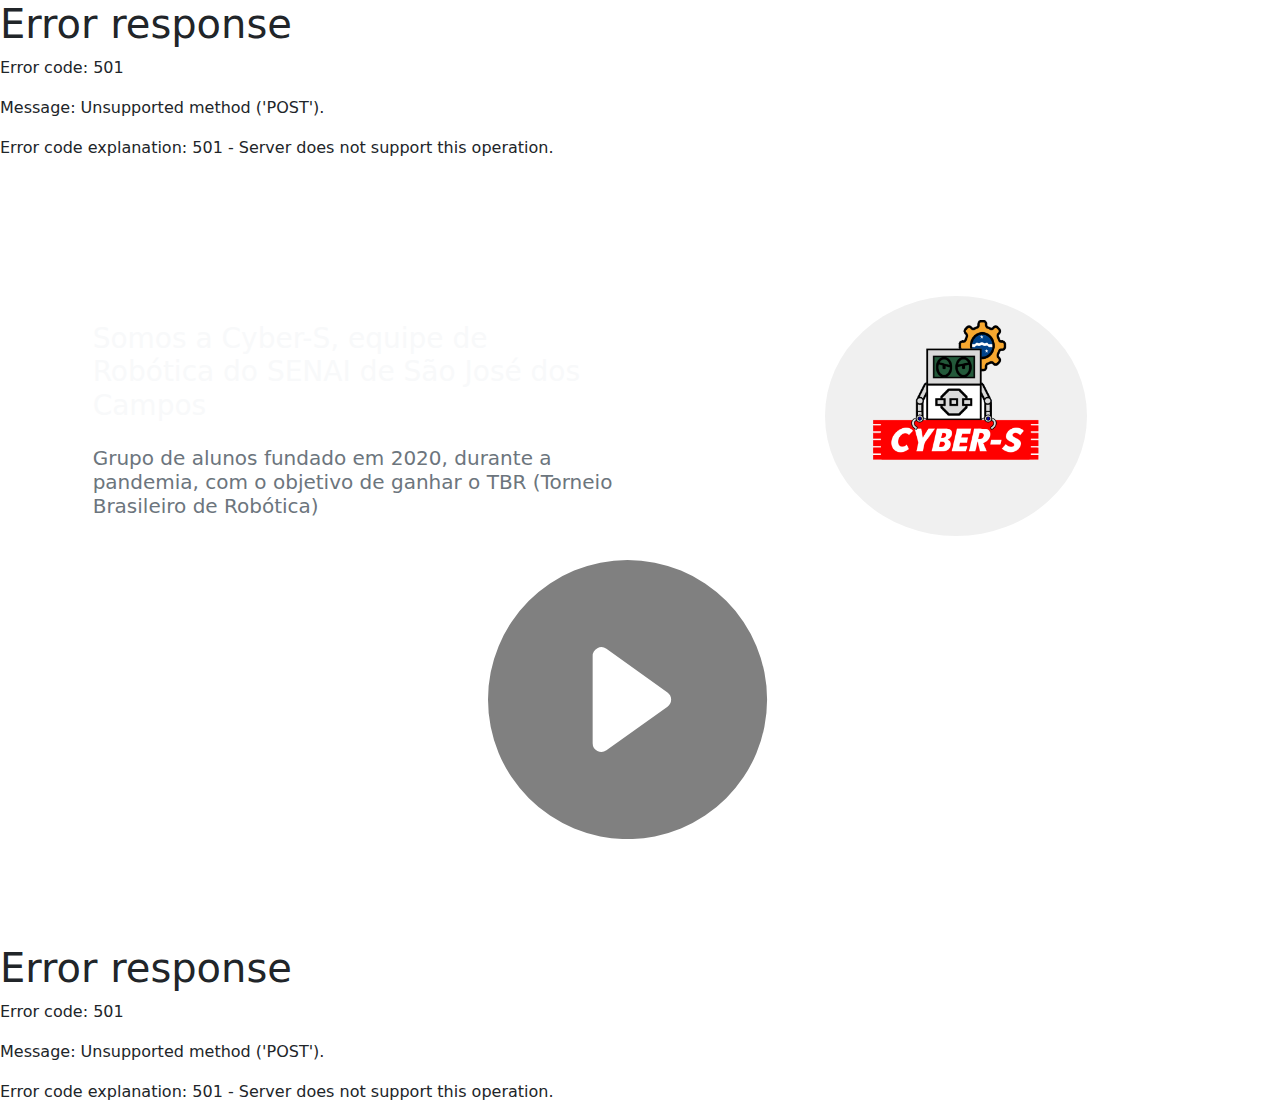
==== commit 9634f329: "Update index.html" ====
--- a/index.html
+++ b/index.html
@@ -4,11 +4,11 @@
 <head>
     <meta charset="UTF-8">
     <meta name="viewport" content="width=device-width, initial-scale=1.0">
-    <!-- <link rel="stylesheet" href="https://cdn.jsdelivr.net/npm/bootstrap-icons@1.5.0/font/bootstrap-icons.css"/> -->
+    <link rel="stylesheet" href="https://cdn.jsdelivr.net/npm/bootstrap-icons@1.5.0/font/bootstrap-icons.css"/>
     <link rel="stylesheet" href="assets/bootstrap/css/bootstrap.min.css" />
     <script src="assets/bootstrap/js/bootstrap.bundle.min.js"></script>
-    <link rel="stylesheet" href="assets/css/default.css"/>
-    <link rel="stylesheet" href="assets/css/top_bar.css"/>
+    <link rel="stylesheet" href="assets/css/default.css" />
+    <link rel="stylesheet" href="assets/css/top_bar.css" />
     <script src="assets/js/default.js"></script>
     <title> Cyber-S - Senai Santos Dumont </title>
 </head>
@@ -18,35 +18,74 @@
 
     <main id="page_content">
         <!-- Banner -->
-        <section id="home_banner">
+        <section class="position-relative" id="home_banner">
             <!-- Vídeo de fundo -->
-            <div style="border: 1px solid black; width: 100%; height: 768px;" id="home_banner_background">
-                <!-- Alerta sobre bugs com a aba anônima -->
-                <div class="alert alert-warning position-sticky top-0" id="home_banner_video_alert" style="z-index: 99;">
-                    <p class="fs-5">
-                        Alguns navegadores no proibem o autoplay do vídeo. &nbsp; 
-                        <span class="btn btn-warning" id="home_banner_video_alert_btn_ok">
-                            Ok
-                        </span>
-                        <script>
-                            document.querySelector('#home_banner_video_alert_btn_ok').addEventListener('click', () => {
-                                document.querySelector('#home_banner_background').removeChild(document.querySelector('#home_banner_video_alert'));
-                                document.querySelector('#home_banner_video').play()
-                            });
-                        </script>
-                    </p>
-                </div>
+            <div style="width: 100%; height: 768px; opacity: .8;" id="home_banner_background">
                 <div class="h-100">
                     <video class="h-100" id="home_banner_video" autoplay>
                         <source src="assets/videos/video.mp4" type="video/mp4">
                         <source src="assets/videos/video.mp4" type="video/ogg">
-                        Your browser does not support the video tag.
+                        Seu navegador de pobre não roda vídeo
                     </video>
                 </div>
             </div>
+            <!-- Conteúdo a frente do vídeo -->
+            <div class="position-absolute top-50 w-100 row" id="home_banner_content" style="z-index: 99;">
+                <!-- Na mesma linha -->
+                <div class="row justify-content-around" style="z-index: 95;">
+                    <div class="position-absolute bottom-50 py-4 d-flex justify-content-around align-items-center">
+                        <div class="col-5">
+                            <h1 class="text-light fs-3 fw-normal py-3">
+                                Somos a Cyber-S, equipe de Robótica do SENAI de São José dos Campos
+                            </h1>
+                            <h2 class="fs-5 fw-normal text-secondary">
+                                Grupo de alunos fundado em 2020, durante a pandemia, com o objetivo de ganhar o TBR
+                                (Torneio
+                                Brasileiro de Robótica)
+                            </h2>
+                        </div>
+                        <div class="col-3">
+                            <div class="rounded-circle col-10" style="min-height: 240px; background-color: #f0f0f0;">
+                                <div class="pt-4 px-5">
+                                    <svg version="1.2" xmlns="http://www.w3.org/2000/svg" viewBox="0 0 544 459">
+                                        <defs>
+                                            <image id="img2"
+                                                href="[data-uri]" />
+                                        </defs>
+                                        <style></style>
+                                        <use id="Background" href="#img2" x="0" y="0" />
+                                    </svg>
+                                </div>
+                            </div>
+                        </div>
+                    </div>
+                </div>
+                <!-- Uma linha só -->
+                <div class="col-12 d-flex justify-content-center mb-5 pb-5 position-absolute">
+                    <div class="col-8 d-flex justify-content-center mb-5 pb-5">
+                        <svg class="col-4 bi bi-play-circle-fill" id="home_banner_btn_play_video" xmlns="http://www.w3.org/2000/svg" fill="gray" viewBox="0 0 16 16" style="cursor: pointer">
+                            <path d="M16 8A8 8 0 1 1 0 8a8 8 0 0 1 16 0zM6.79 5.093A.5.5 0 0 0 6 5.5v5a.5.5 0 0 0 .79.407l3.5-2.5a.5.5 0 0 0 0-.814l-3.5-2.5z"/>
+                        </svg>
+                    </div>
+                    <script>
+                        let video_played = false;
+                        document.querySelector('#home_banner_btn_play_video').addEventListener('click', () => {
+                            if(video_played) { // Pausar o vídeo
+                                document.querySelector('#home_banner_video').pause();
+                                video_played = false;
+
+                                document.querySelector('#home_banner_content').
+                            } else { // Reproduzir vídeo
+                                document.querySelector('#home_banner_video').play();
+                                video_played = true;
+                            }
+                        });
+                    </script>
+                </div>
         </section>
     </main>
 
     <footer id="page_footer"></footer>
 </body>
+
 </html>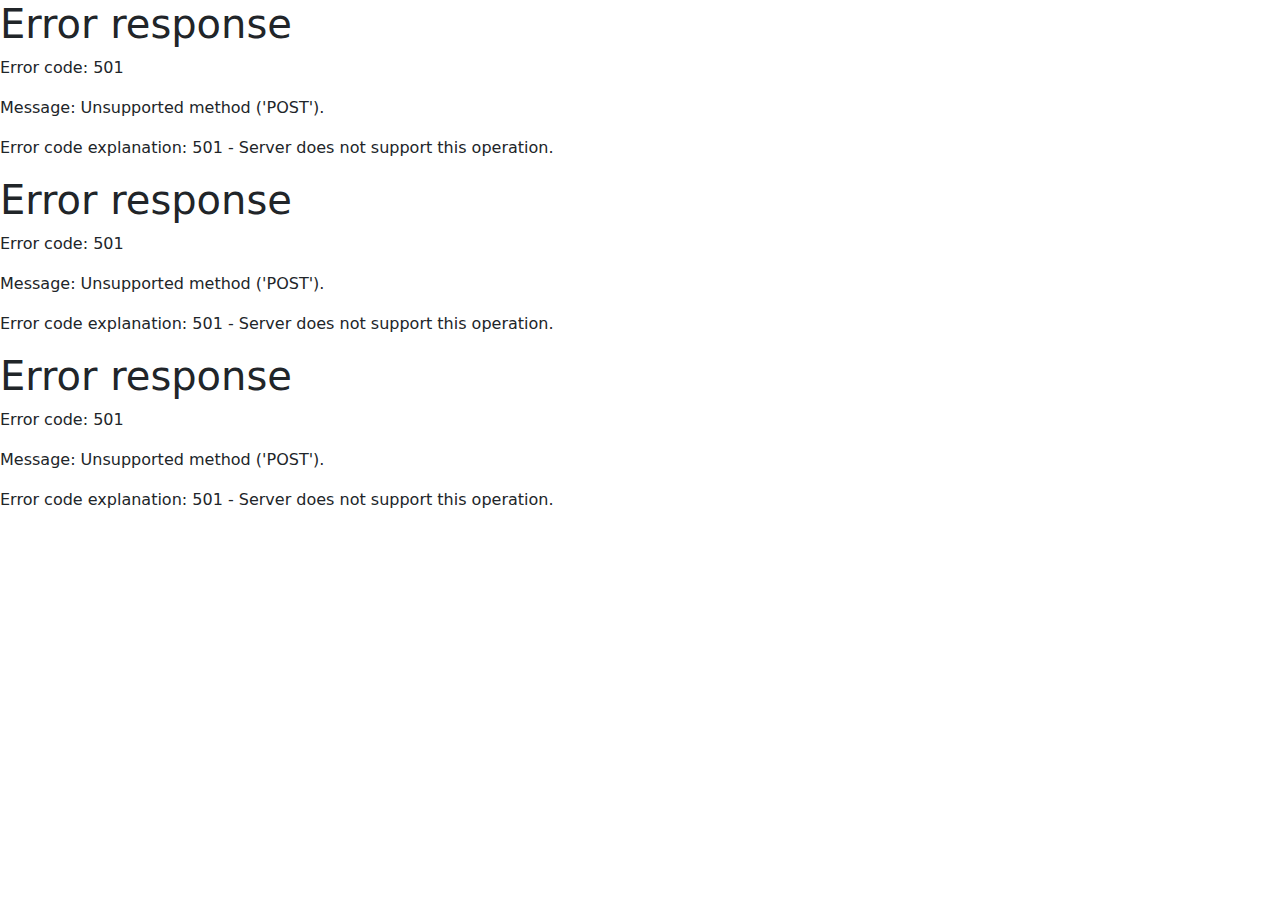
==== commit 69422dc4: "." ====
--- a/index.html
+++ b/index.html
@@ -4,11 +4,12 @@
 <head>
     <meta charset="UTF-8">
     <meta name="viewport" content="width=device-width, initial-scale=1.0">
-    <link rel="stylesheet" href="https://cdn.jsdelivr.net/npm/bootstrap-icons@1.5.0/font/bootstrap-icons.css"/>
+    <!-- <link rel="stylesheet" href="https://cdn.jsdelivr.net/npm/bootstrap-icons@1.5.0/font/bootstrap-icons.css"/> -->
     <link rel="stylesheet" href="assets/bootstrap/css/bootstrap.min.css" />
     <script src="assets/bootstrap/js/bootstrap.bundle.min.js"></script>
     <link rel="stylesheet" href="assets/css/default.css" />
     <link rel="stylesheet" href="assets/css/top_bar.css" />
+    <link rel="stylesheet" href="assets/css/equipe.css" />
     <script src="assets/js/default.js"></script>
     <title> Cyber-S - Senai Santos Dumont </title>
 </head>
@@ -74,7 +75,7 @@
                                 document.querySelector('#home_banner_video').pause();
                                 video_played = false;
 
-                                document.querySelector('#home_banner_content').
+                                document.querySelector('#home_banner_content');
                             } else { // Reproduzir vídeo
                                 document.querySelector('#home_banner_video').play();
                                 video_played = true;
--- a/assets/css/equipe.css
+++ b/assets/css/equipe.css
@@ -0,0 +1,7 @@
+.equipe_album_photo {
+    width: 250px;
+    height: 250px;
+    background-position: center 40%;
+    background-size: 500px;
+    background-repeat: no-repeat;
+}